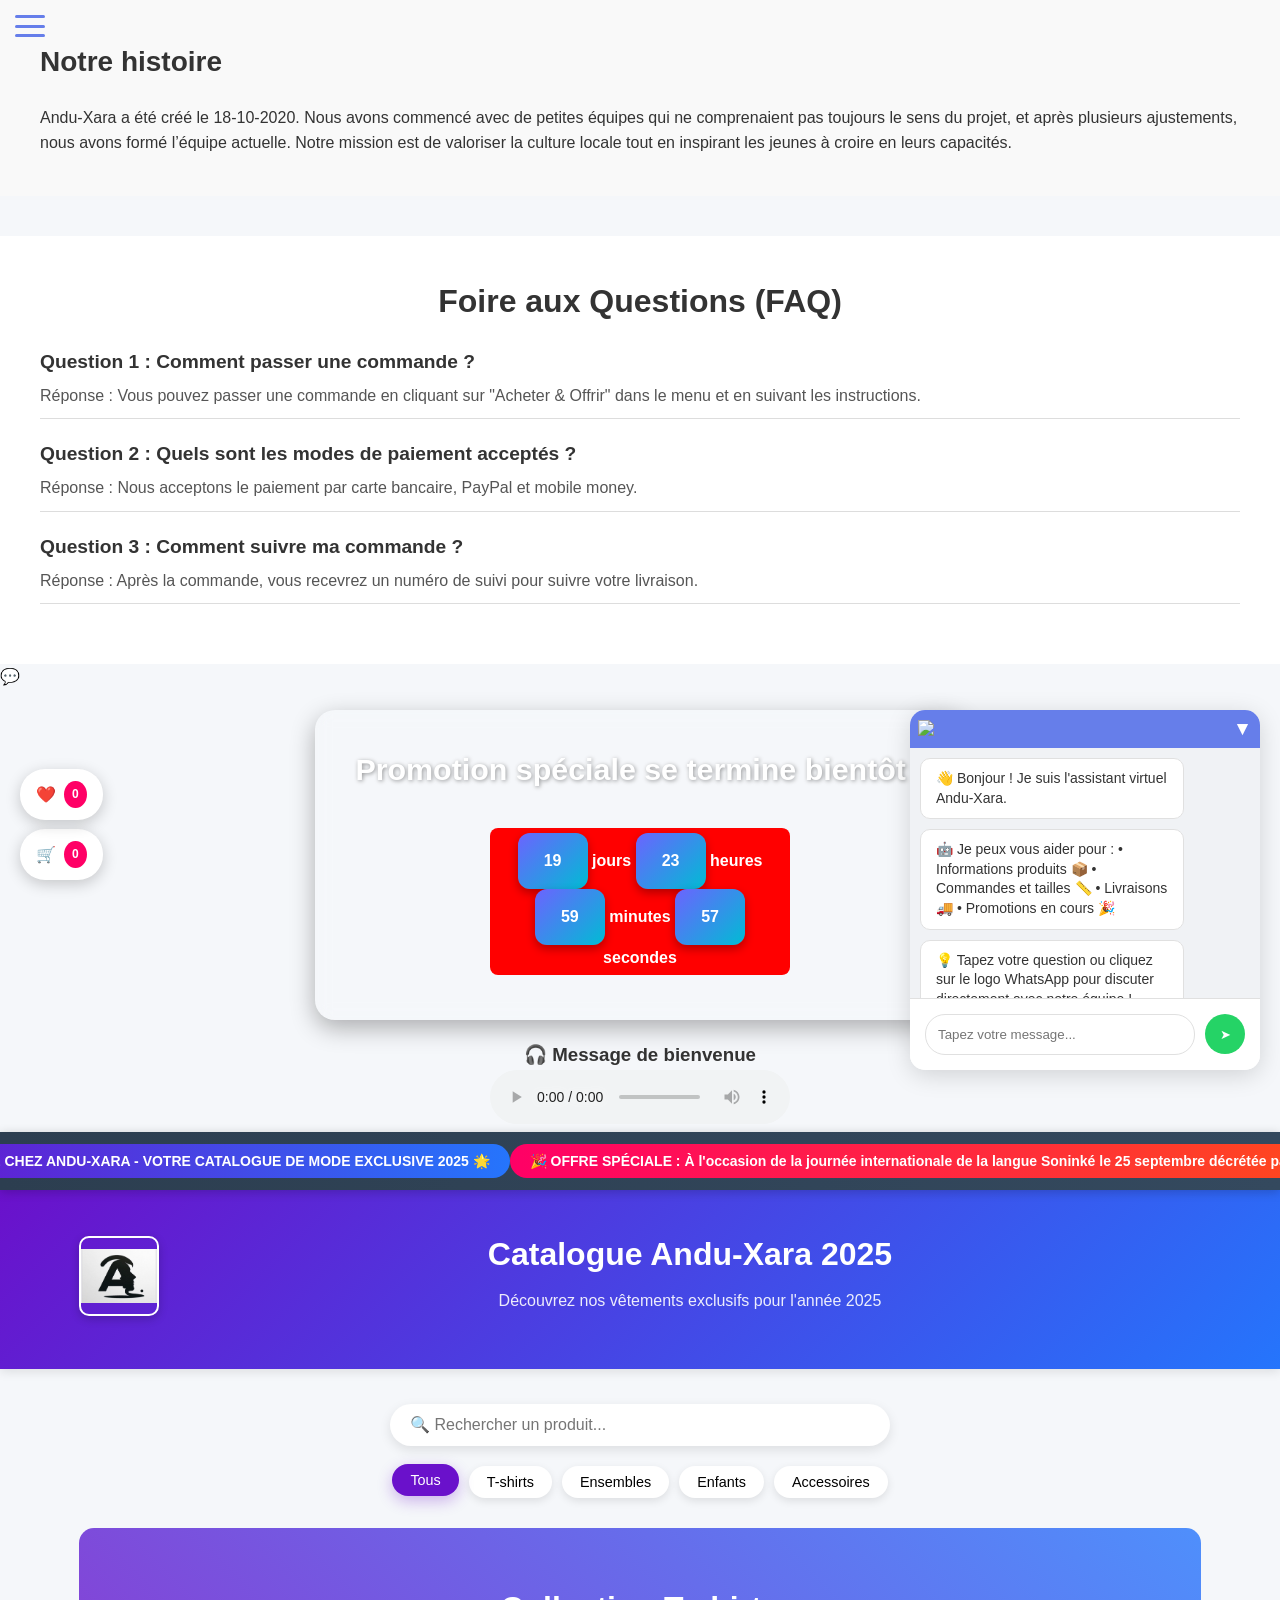
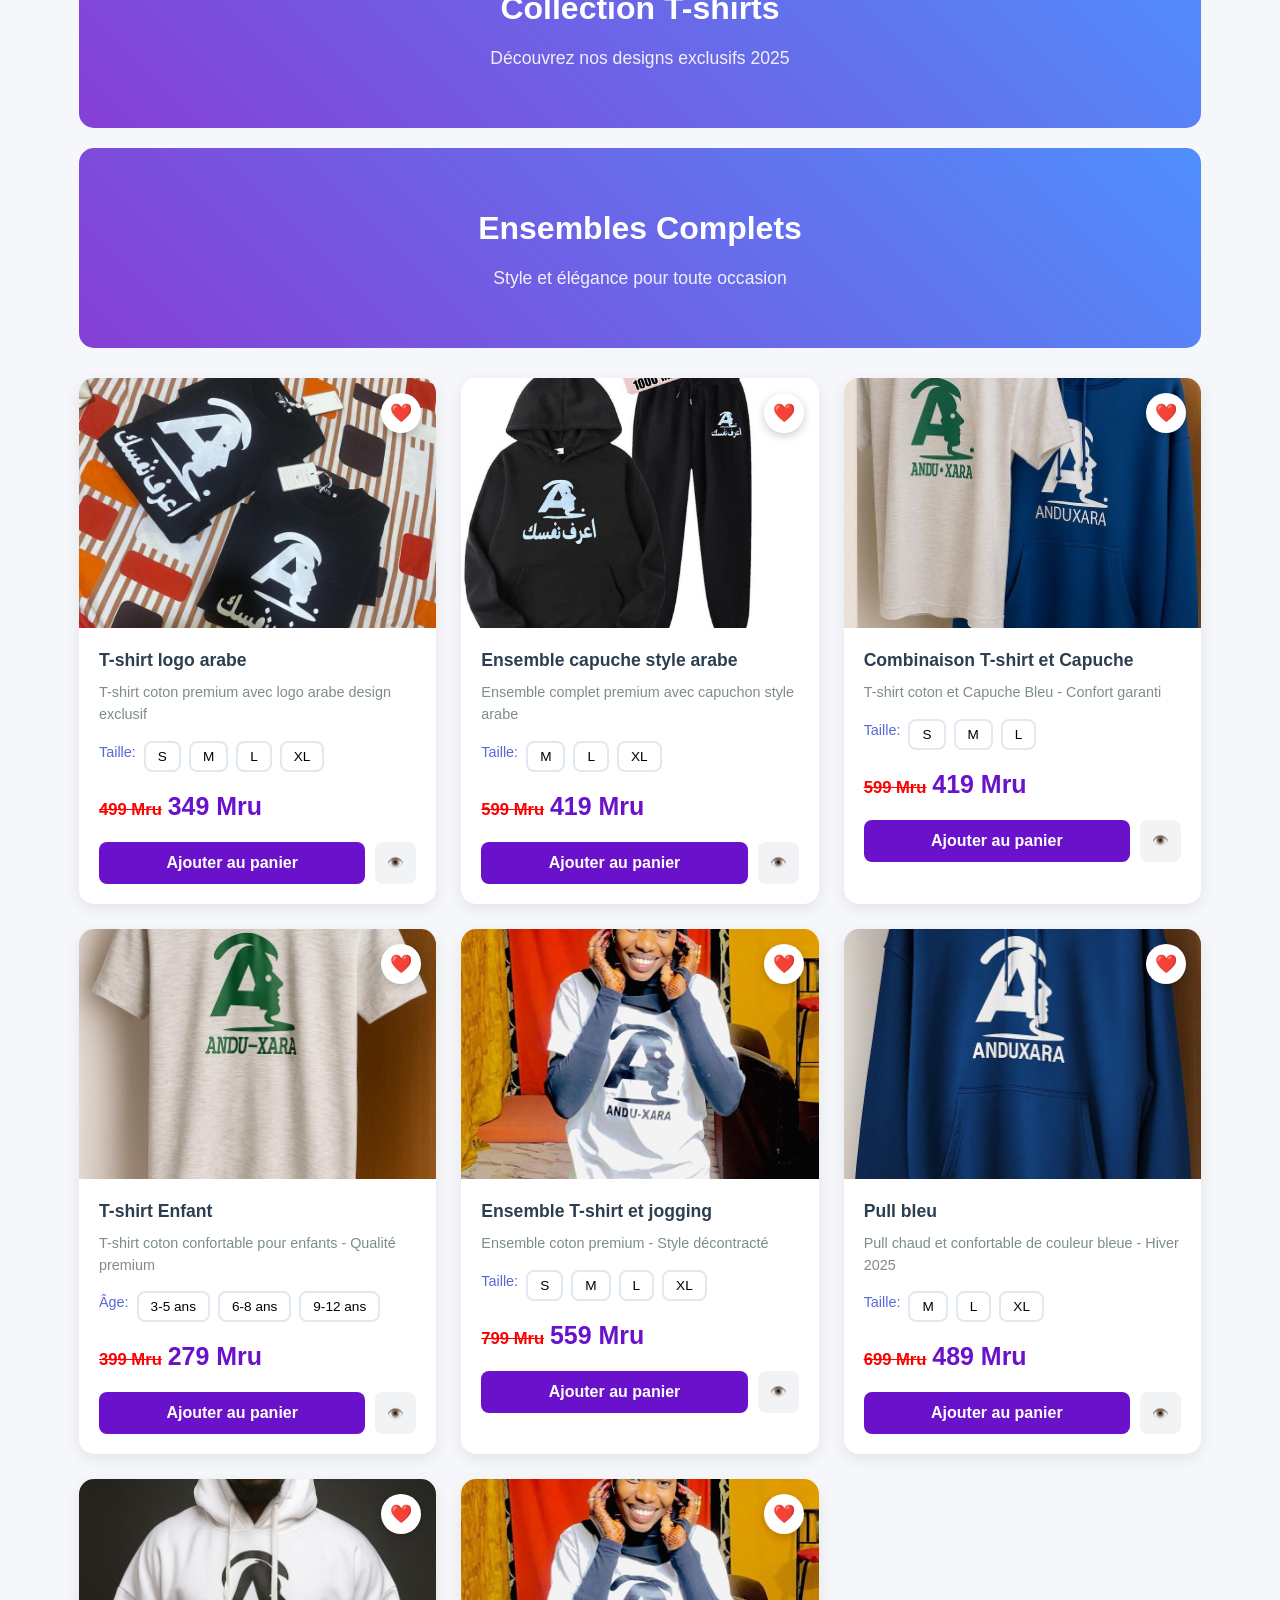
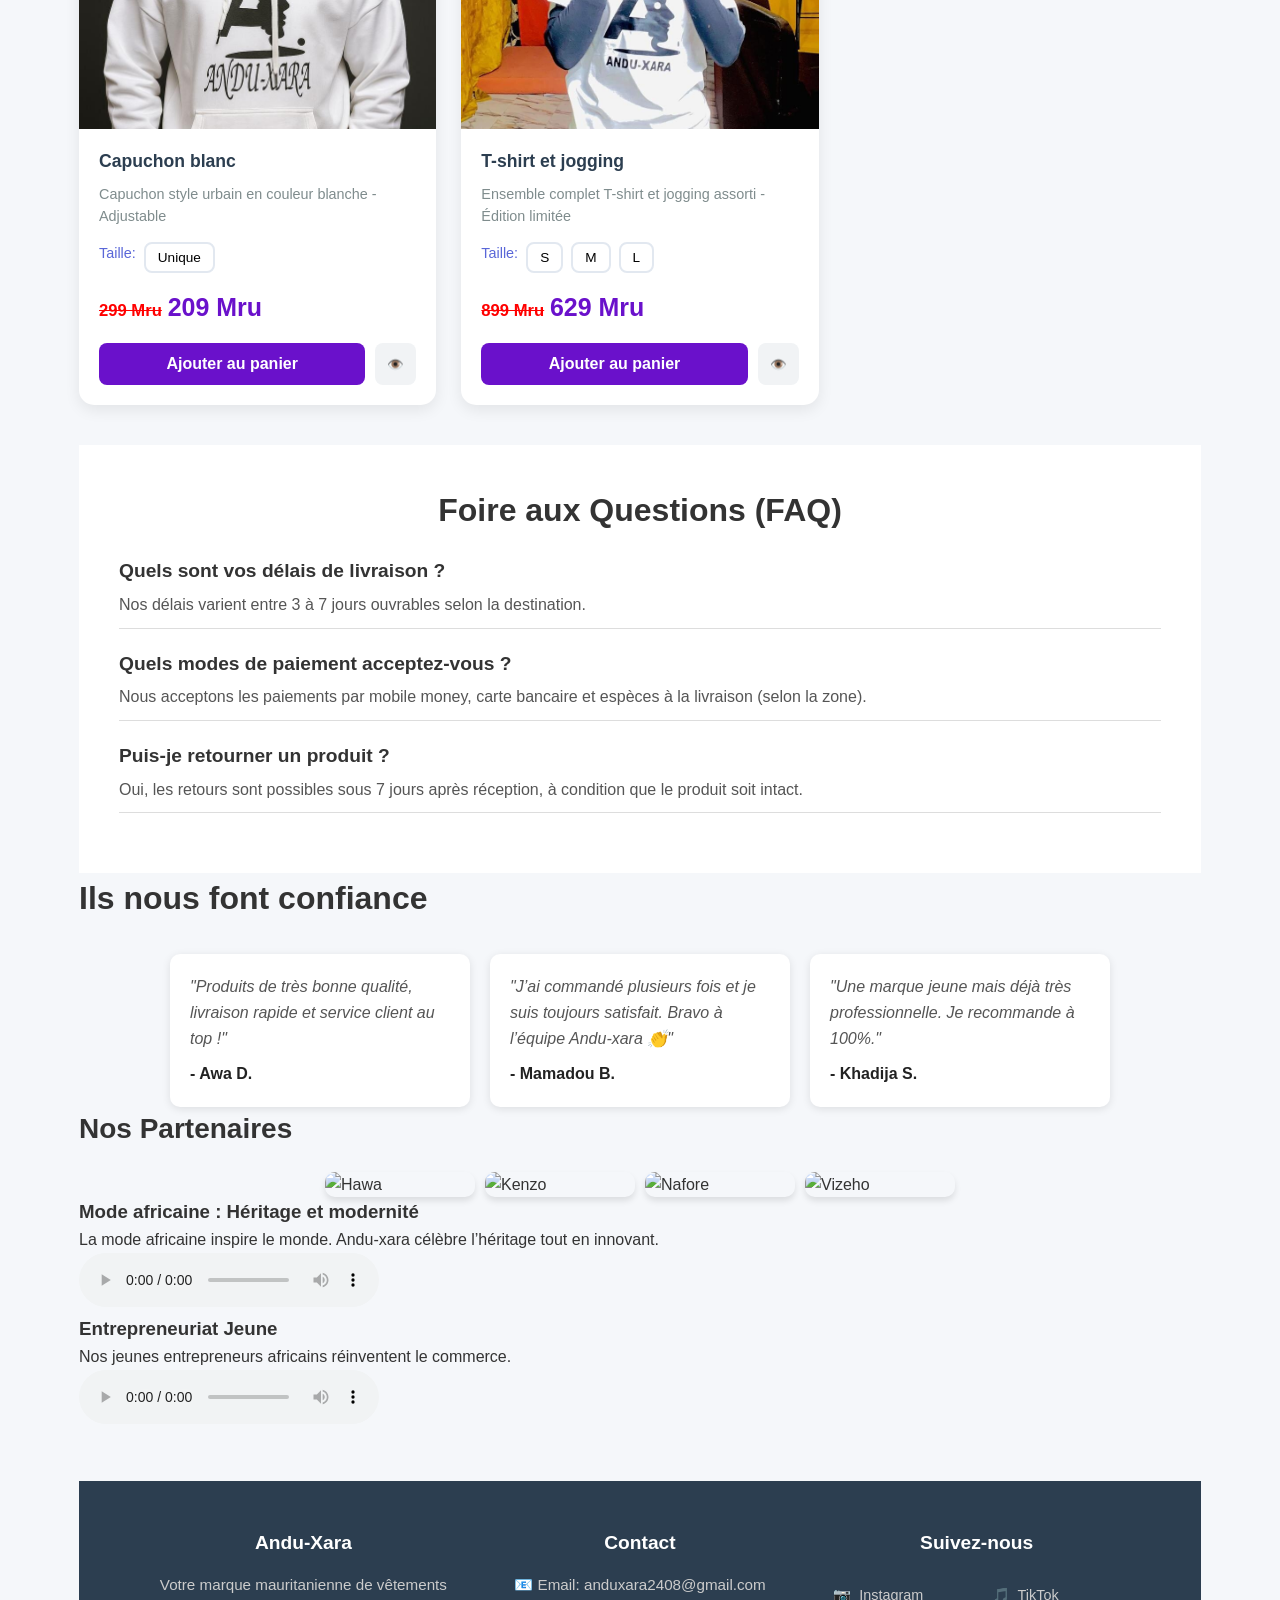
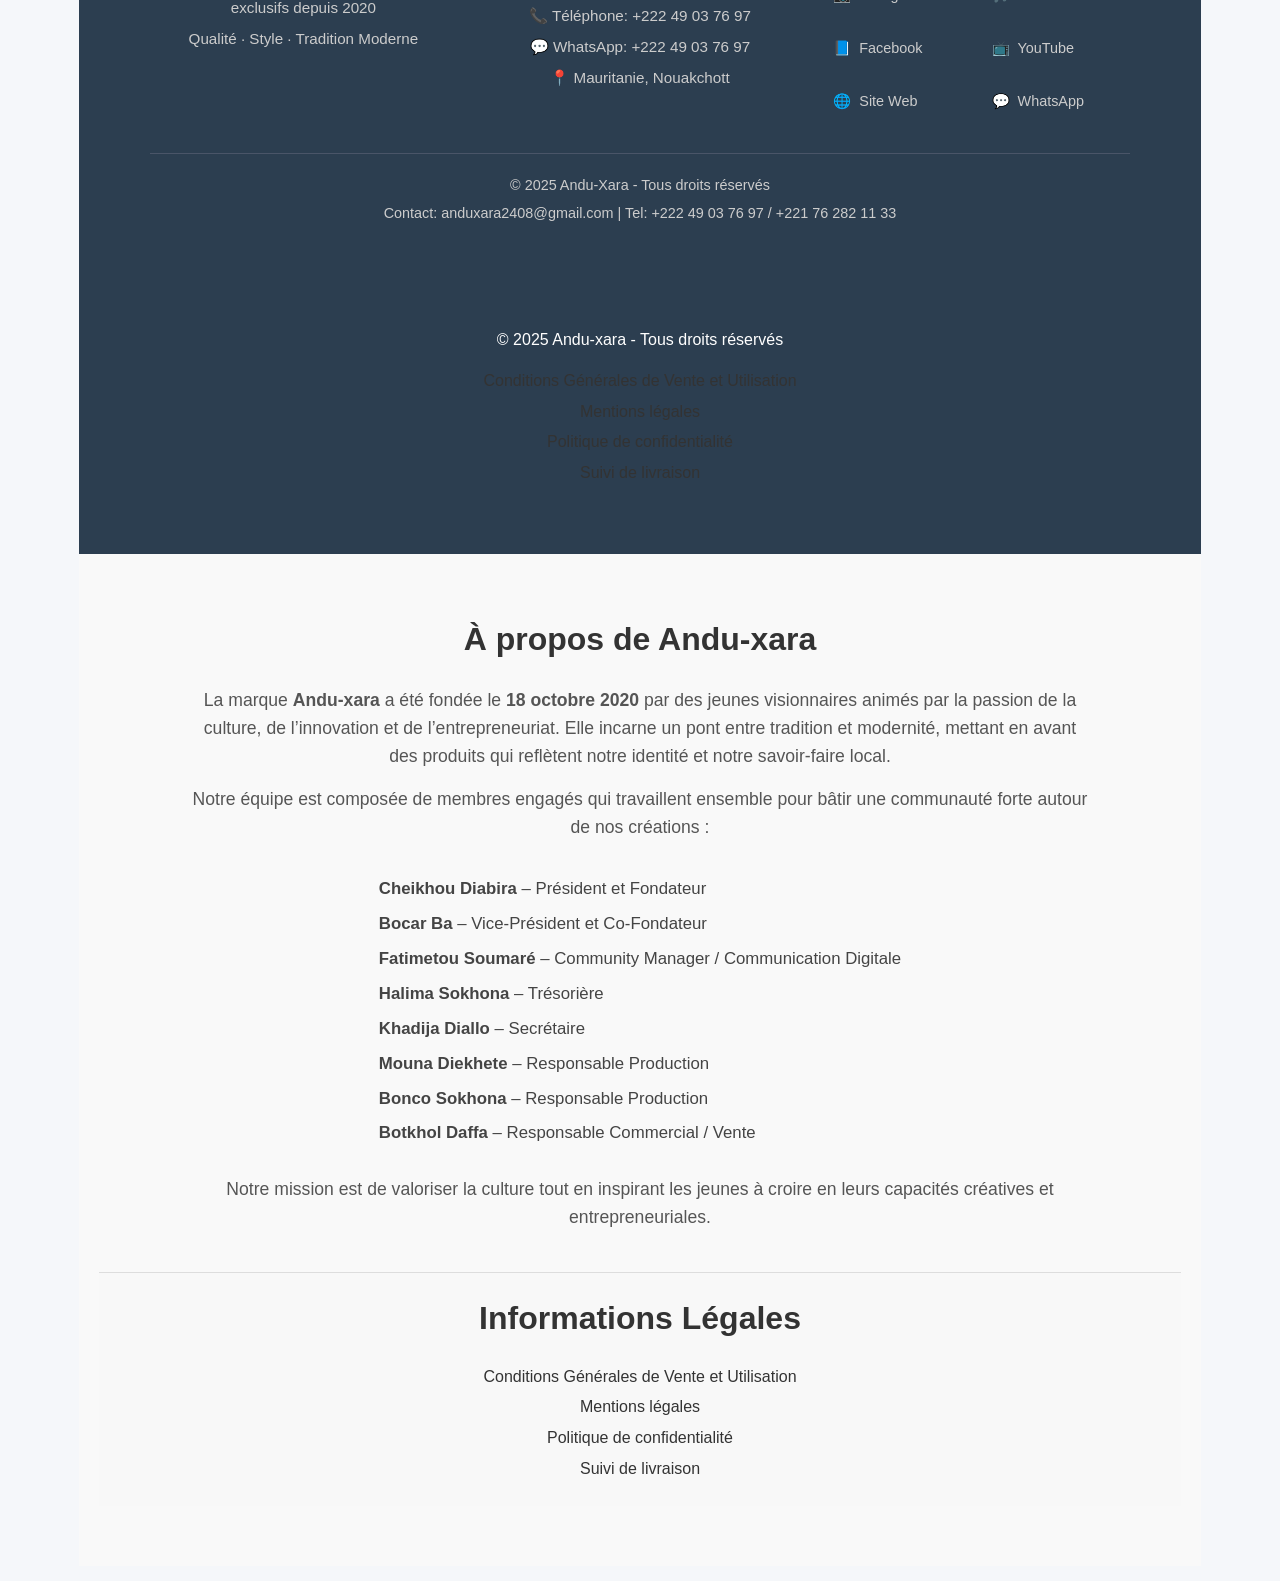
==== index.html @ 1876a8f2 "Update index.html" ====
<!DOCTYPE html>
<html lang="fr">
<head>
    <meta charset="UTF-8">
    <meta name="viewport" content="width=device-width, initial-scale=1.0">
    <title>Catalogue Andu-Xara 2025</title>
    <meta name="description" content="Catalogue Andu-Xara 2025 - Vêtements exclusifs mauritaniens.">
    <link rel="icon" href="images/logo.png" type="image/png">
    <link rel="manifest" href="manifest.json">
    <meta name="theme-color" content="#6a11cb">
    <style>
.faq-section {
    padding: 40px;
    background-color: #eef2f3;
    font-family: Arial, sans-serif;
}

.faq-section h2 {
    font-size: 28px;
    margin-bottom: 20px;
    text-align: center;
}

.faq-item {
    margin-bottom: 20px;
    border-bottom: 1px solid #ccc;
    padding-bottom: 15px;
}

.faq-item h3 {
    font-size: 20px;
    margin-bottom: 10px;
}

.faq-item p {
    font-size: 16px;
    line-height: 1.6;
}

#notre-histoire {
    padding: 40px;
    background-color: #f9f9f9;
    font-family: Arial, sans-serif;
}

#notre-histoire h2 {
    font-size: 28px;
    margin-bottom: 20px;
}

#notre-histoire p {
    font-size: 16px;
    line-height: 1.6;
}
        /* Hamburger */
        .hamburger {
            width: 30px;
            height: 22px;
            display: flex;
            flex-direction: column;
            justify-content: space-between;
            cursor: pointer;
            position: fixed;
            top: 15px;
            left: 15px;
            z-index: 1000;
        }
        .hamburger .bar {
            height: 3px;
            background: #667eea;
            border-radius: 2px;
        }
        /* Menu */
        .nav-menu {
            display: none;
            position: fixed;
            top: 0;
            left: 0;
            width: 250px;
            height: 100%;
            background: #fff;
            padding-top: 60px;
            box-shadow: 2px 0 10px rgba(0,0,0,0.2);
            z-index: 999;
        }
        .nav-menu ul { list-style: none; padding: 0; }
        .nav-menu ul li { margin: 20px; }
        .nav-menu ul li a { text-decoration: none; color: #333; font-weight: bold; }
        .nav-menu.show { display: block; }
    </style>
</head>
<body>
    <!-- Hamburger -->
    <div class="hamburger" onclick="toggleMenu()">
        <div class="bar"></div>
        <div class="bar"></div>
        <div class="bar"></div>
    </div>

<!-- Menu -->
<nav class="nav-menu" id="navMenu">
    <ul>
        <li><a href="index.html">Accueil</a></li>
        <li><a href="histoire.html">Notre Histoire</a></li>
        <li><a href="blog.html">Blog / Podcast</a></li>
        <li><a href="cadeau.html">Acheter & Offrir</a></li>
        <li><a href="lite.html">Mode Légère</a></li>
        <li><a href="faq.html">FAQ</a></li>
    </ul>
</nav>

<!-- Notre histoire -->
<section id="notre-histoire">
    <h2>Notre histoire</h2>
    <p>
        Andu-Xara a été créé le 18-10-2020. Nous avons commencé avec de petites équipes qui ne comprenaient pas toujours le sens du projet, et après plusieurs ajustements, nous avons formé l’équipe actuelle. Notre mission est de valoriser la culture locale tout en inspirant les jeunes à croire en leurs capacités.
    </p>
</section>
<!-- Section FAQ -->
<section id="faq" class="faq-section">
    <h2>Foire aux Questions (FAQ)</h2>
    
    <div class="faq-item">
        <h3>Question 1 : Comment passer une commande ?</h3>
        <p>Réponse : Vous pouvez passer une commande en cliquant sur "Acheter & Offrir" dans le menu et en suivant les instructions.</p>
    </div>

    <div class="faq-item">
        <h3>Question 2 : Quels sont les modes de paiement acceptés ?</h3>
        <p>Réponse : Nous acceptons le paiement par carte bancaire, PayPal et mobile money.</p>
    </div>

    <div class="faq-item">
        <h3>Question 3 : Comment suivre ma commande ?</h3>
        <p>Réponse : Après la commande, vous recevrez un numéro de suivi pour suivre votre livraison.</p>
    </div>

</section>


    <script>
        function toggleMenu() {
            const menu = document.getElementById('navMenu');
            menu.classList.toggle('show');
        }
    </script>


   <style>
/* Style du bouton / icône du message */
.message-icon {
    width: 20px;           /* taille minuscule */
    height: 20px;          /* taille minuscule */
    vertical-align: middle; /* aligne avec le texte */
    margin-left: 5px;      /* espace entre texte et icône */
}

/* Optionnel : si l'icône est un bouton flottant */
.floating-message {
    display: inline-flex;
    align-items: center; /* centre l'icône et le texte */
    font-size: 0.9em;    /* taille texte plus petite si besoin */
}

.modal {
  display: none; /* caché par défaut */
  position: fixed;
  z-index: 1000;
  left: 0; top: 0;
  width: 100%; height: 100%;
  overflow: auto;
  background-color: rgba(0,0,0,0.6);
}

.modal-content {
  background-color: #fff;
  margin: 10% auto;
  padding: 20px;
  border-radius: 10px;
  width: 90%;
  max-width: 600px;
  box-shadow: 0 5px 15px rgba(0,0,0,0.3);
}

.modal .close {
  color: #aaa;
  float: right;
  font-size: 28px;
  font-weight: bold;
  cursor: pointer;
}

.modal .close:hover {
  color: #000;
}

.legal-section {
    background-color: #f8f8f8;
    padding: 20px;
    text-align: center;
    margin-top: 40px;
    border-top: 1px solid #ddd;
}

.legal-section h2 {
    margin-bottom: 15px;
    font-size: 1.3em;
}

.legal-section ul {
    list-style: none;
    padding: 0;
}

.legal-section ul li {
    margin: 5px 0;
}

.legal-section ul li a {
    text-decoration: none;
    color: #333;
    transition: color 0.3s;
}

.legal-section ul li a:hover {
    color: #667eea;
}

body {
    margin: 0;
    padding: 0;
    overflow-x: hidden;
}


/* ===== Compteur Promotion Amélioré (ADX Style) ===== */
.promo-countdown {
    background: rgba(255, 255, 255, 0.08); /* transparent léger */
    color: #fff;
    text-align: center;
    padding: 35px 20px;
    border-radius: 20px;
    margin: 20px auto;
    max-width: 650px;
    backdrop-filter: blur(8px); /* effet de verre */
    box-shadow: 0 8px 25px rgba(0,0,0,0.3);
    font-family: 'Segoe UI', Tahoma, Geneva, Verdana, sans-serif;
    transition: transform 0.3s ease, box-shadow 0.3s ease;
}

.promo-countdown:hover {
    transform: scale(1.02);
    box-shadow: 0 10px 35px rgba(0,0,0,0.4);
}

.promo-countdown h2 {
    font-size: 1.9rem;
    margin-bottom: 25px;
    text-shadow: 1px 1px 4px rgba(0,0,0,0.4);
    animation: fadeIn 1.2s ease-in-out;
}

/* Zone des chiffres */
#countdown {
    display: flex;
    justify-content: center;
    flex-wrap: wrap;
    gap: 18px;
    font-size: 1.4rem;
}

#countdown span {
    background: linear-gradient(135deg, #6c63ff, #00bcd4);
    padding: 15px 20px;
    border-radius: 12px;
    min-width: 70px;
    display: inline-block;
    font-weight: bold;
    box-shadow: 0 4px 10px rgba(0,0,0,0.3);
    animation: pulse 2.5s infinite ease-in-out;
    transition: transform 0.3s ease;
}

#countdown span:hover {
    transform: scale(1.1);
}

/* ===== Animations ===== */
@keyframes pulse {
    0% { transform: scale(1); box-shadow: 0 0 10px rgba(108,99,255,0.5); }
    50% { transform: scale(1.05); box-shadow: 0 0 20px rgba(0,188,212,0.6); }
    100% { transform: scale(1); box-shadow: 0 0 10px rgba(108,99,255,0.5); }
}

@keyframes fadeIn {
    from { opacity: 0; transform: translateY(-10px); }
    to { opacity: 1; transform: translateY(0); }
}

/* ===== Responsive ===== */
@media (max-width: 600px) {
    .promo-countdown {
        padding: 25px 15px;
    }

    #countdown {
        gap: 12px;
        font-size: 1.1rem;
    }

    #countdown span {
        padding: 12px 15px;
        min-width: 55px;
    }

    .promo-countdown h2 {
        font-size: 1.5rem;
    }
}

.temoignages-section h2 {
  font-size: 2em;
  margin-bottom: 30px;
  color: #333;
}

.temoignages-container {
  display: flex;
  flex-wrap: wrap;
  justify-content: center;
  gap: 20px;
}

.temoignage {
  background: white;
  border-radius: 10px;
  padding: 20px;
  max-width: 300px;
  box-shadow: 0 2px 8px rgba(0,0,0,0.1);
}

.temoignage p {
  font-style: italic;
  color: #555;
  margin-bottom: 10px;
}

.temoignage h4 {
  color: #222;
  font-weight: bold;
}

.faq-section {
  padding: 40px;
  background-color: #fff;
  margin-top: 40px;
}

.faq-section h2 {
  text-align: center;
  font-size: 2em;
  margin-bottom: 20px;
}

.faq-item {
  margin-bottom: 20px;
  border-bottom: 1px solid #ddd;
  padding-bottom: 10px;
}

.faq-item h3 {
  font-size: 1.2em;
  color: #333;
  margin-bottom: 5px;
}

.faq-item p {
  font-size: 1em;
  color: #555;
}


.about-section {
    padding: 60px 20px;
    background: #f9f9f9;
    text-align: center;
}

.about-container {
    max-width: 900px;
    margin: 0 auto;
}

.about-section h2 {
    font-size: 2em;
    margin-bottom: 20px;
    color: #333;
}

.about-section p {
    font-size: 1.1em;
    line-height: 1.6;
    color: #555;
    margin-bottom: 15px;
}

.about-team {
    list-style: none;
    padding: 0;
    margin: 20px 0;
    text-align: left;
    display: inline-block;
}

.about-team li {
    font-size: 1.05em;
    margin-bottom: 8px;
    color: #444;
}

        * {
            margin: 0;
            padding: 0;
            box-sizing: border-box;
            font-family: 'Segoe UI', Tahoma, Geneva, Verdana, sans-serif;
        }
        
        body {
            background-color: #f5f7fa;
            color: #333;
            line-height: 1.6;
            overflow-x: hidden;
        }

        /* ===== BANDEAU DÉFILANT ===== */
        .marquee-container {
            background: linear-gradient(90deg, #2c3e50, #34495e);
            color: white;
            padding: 12px 0;
            overflow: hidden;
            position: relative;
            font-weight: bold;
            box-shadow: 0 2px 10px rgba(0,0,0,0.2);
            width: 100%;
            z-index: 1000;
        }

        .marquee-content {
            display: flex;
            animation: marquee-scroll 40s linear infinite;
            white-space: nowrap;
        }

        .marquee-section {
            padding: 0 30px;
            display: flex;
            align-items: center;
            flex-shrink: 0;
            height: 100%;
        }

        .welcome {
            background: linear-gradient(90deg, #6a11cb, #2575fc);
            padding: 6px 20px;
            border-radius: 18px;
            font-size: 14px;
        }

        .promotion {
            background: linear-gradient(90deg, #ff0066, #ff6600);
            padding: 6px 20px;
            border-radius: 18px;
            font-size: 14px;
        }

        .original {
            background: linear-gradient(90deg, #00b09b, #96c93d);
            padding: 6px 20px;
            border-radius: 18px;
            font-size: 14px;
        }

        @keyframes marquee-scroll {
            0% { transform: translateX(100%); }
            100% { transform: translateX(-100%); }
        }

        /* ===== HEADER ===== */
        header {
            background: linear-gradient(135deg, #6a11cb 0%, #2575fc 100%);
            color: white;
            padding: 1.5rem 0;
            text-align: center;
            box-shadow: 0 3px 10px rgba(0, 0, 0, 0.1);
            position: relative;
        }

        .container {
            width: 90%;
            max-width: 1200px;
            margin: 0 auto;
            padding: 15px;
        }

        .header-content {
            display: flex;
            align-items: center;
            justify-content: center;
            gap: 20px;
            flex-wrap: wrap;
        }

        .logo {
            flex-shrink: 0;
        }

        .logo-img {
            width: 80px;
            height: 80px;
            object-fit: contain;
            border-radius: 10px;
            box-shadow: 0 3px 10px rgba(0, 0, 0, 0.2);
            border: 2px solid white;
            transition: transform 0.3s ease;
        }

        .logo-img:hover {
            transform: scale(1.05);
        }

        .header-text {
            text-align: center;
            flex: 1;
            position: relative;
            z-index: 2;
        }

        h1 {
            font-size: 2rem;
            margin-bottom: 0.5rem;
            font-weight: 700;
        }

        .subtitle {
            font-size: 1rem;
            margin-bottom: 1rem;
            opacity: 0.9;
        }

        /* ===== PANIER ET WISHLIST ===== */
        .cart-icon {
            position: fixed;
            bottom: 20px;
            left: 20px;
            background: white;
            padding: 12px 16px;
            border-radius: 25px;
            box-shadow: 0 4px 15px rgba(0,0,0,0.2);
            font-size: 16px;
            z-index: 10000;
            cursor: pointer;
            transition: transform 0.3s ease;
            display: flex;
            align-items: center;
            gap: 8px;
        }

        .wishlist-icon {
            position: fixed;
            bottom: 80px;
            left: 20px;
            background: white;
            padding: 12px 16px;
            border-radius: 25px;
            box-shadow: 0 4px 15px rgba(0,0,0,0.2);
            font-size: 16px;
            z-index: 10000;
            cursor: pointer;
            transition: transform 0.3s ease;
            display: flex;
            align-items: center;
            gap: 8px;
        }

        .cart-icon:hover, .wishlist-icon:hover {
            transform: scale(1.05);
        }

        #cart-counter, #wishlist-counter {
            background: #ff0066;
            color: white;
            border-radius: 50%;
            padding: 4px 8px;
            font-size: 12px;
            font-weight: bold;
            min-width: 20px;
            text-align: center;
        }

        /* ===== RECHERCHE ET CATÉGORIES ===== */
        .search-bar {
            display: flex;
            justify-content: center;
            margin: 20px 0;
        }

        .search-bar input {
            padding: 12px 20px;
            width: 100%;
            max-width: 500px;
            border: none;
            border-radius: 30px;
            box-shadow: 0 4px 12px rgba(0, 0, 0, 0.1);
            font-size: 1rem;
            outline: none;
            transition: box-shadow 0.3s ease;
        }

        .search-bar input:focus {
            box-shadow: 0 4px 15px rgba(106, 17, 203, 0.2);
        }

        .categories {
            display: flex;
            justify-content: center;
            flex-wrap: wrap;
            gap: 10px;
            margin: 20px 0;
        }

        .category-btn {
            padding: 8px 18px;
            background-color: white;
            border: none;
            border-radius: 20px;
            cursor: pointer;
            box-shadow: 0 3px 8px rgba(0, 0, 0, 0.1);
            transition: all 0.3s ease;
            font-size: 0.9rem;
            font-weight: 500;
        }

        .category-btn:hover, .category-btn.active {
            background-color: #6a11cb;
            color: white;
            transform: translateY(-2px);
            box-shadow: 0 5px 15px rgba(106, 17, 203, 0.3);
        }

        /* ===== BANNIÈRES CATÉGORIES ===== */
        .category-banners {
            margin: 30px 0;
        }

        .category-banner {
            position: relative;
            height: 200px;
            border-radius: 15px;
            overflow: hidden;
            margin-bottom: 20px;
            cursor: pointer;
            transition: transform 0.3s ease;
        }

        .category-banner:hover {
            transform: scale(1.02);
        }

        .category-banner img {
            width: 100%;
            height: 100%;
            object-fit: cover;
        }

        .banner-content {
            position: absolute;
            top: 0;
            left: 0;
            right: 0;
            bottom: 0;
            background: linear-gradient(45deg, rgba(106, 17, 203, 0.8), rgba(37, 117, 252, 0.8));
            display: flex;
            flex-direction: column;
            justify-content: center;
            align-items: center;
            color: white;
            text-align: center;
            padding: 20px;
        }

        .banner-content h2 {
            font-size: 2rem;
            margin-bottom: 10px;
            font-weight: bold;
        }

        .banner-content p {
            font-size: 1.1rem;
            opacity: 0.9;
        }

        /* ===== PRODUITS ===== */
        .products-grid {
            display: grid;
            grid-template-columns: repeat(auto-fill, minmax(280px, 1fr));
            gap: 25px;
            margin-top: 30px;
        }

        .product-card {
            background-color: white;
            border-radius: 15px;
            overflow: hidden;
            box-shadow: 0 5px 15px rgba(0, 0, 0, 0.08);
            transition: transform 0.3s ease, box-shadow 0.3s ease;
            position: relative;
        }

        .product-card:hover {
            transform: translateY(-5px);
            box-shadow: 0 8px 25px rgba(0, 0, 0, 0.15);
        }

        .product-image-container {
            position: relative;
            width: 100%;
            height: 250px;
            overflow: hidden;
        }

        .product-image {
            width: 100%;
            height: 100%;
            object-fit: cover;
            transition: transform 0.5s ease;
        }

        .product-card:hover .product-image {
            transform: scale(1.05);
        }

        .wishlist-btn {
            position: absolute;
            top: 15px;
            right: 15px;
            background: white;
            border: none;
            border-radius: 50%;
            width: 40px;
            height: 40px;
            display: flex;
            align-items: center;
            justify-content: center;
            cursor: pointer;
            box-shadow: 0 3px 10px rgba(0, 0, 0, 0.2);
            transition: all 0.3s ease;
            z-index: 2;
            font-size: 18px;
        }

        .wishlist-btn:hover {
            background: #ff0066;
            color: white;
        }

        .wishlist-btn.active {
            background: #ff0066;
            color: white;
        }

        .product-info {
            padding: 20px;
        }

        .product-title {
            font-size: 1.1rem;
            margin-bottom: 10px;
            color: #2c3e50;
            font-weight: 600;
            line-height: 1.4;
        }

        .product-description {
            color: #7f8c8d;
            font-size: 0.9rem;
            margin-bottom: 15px;
            line-height: 1.5;
        }

        .product-price {
            font-weight: bold;
            color: #6a11cb;
            font-size: 1.3rem;
            margin-bottom: 15px;
        }

        .product-variations {
            margin-bottom: 15px;
        }

        .variation-selector {
            display: flex;
            gap: 8px;
            margin-bottom: 10px;
            flex-wrap: wrap;
        }

        .variation-selector span {
            font-weight: 500;
            color: #5a67d8;
            font-size: 0.9rem;
        }

        .variation-btn {
            padding: 6px 12px;
            border: 2px solid #e2e8f0;
            background: white;
            border-radius: 8px;
            cursor: pointer;
            transition: all 0.3s ease;
            font-size: 0.85rem;
        }

        .variation-btn:hover, .variation-btn.active {
            border-color: #6a11cb;
            background: #6a11cb;
            color: white;
        }

        .product-actions {
            display: flex;
            gap: 10px;
        }

        .add-to-cart {
            flex: 1;
            padding: 12px;
            background-color: #6a11cb;
            color: white;
            border: none;
            border-radius: 8px;
            cursor: pointer;
            transition: background-color 0.3s ease;
            font-size: 1rem;
            font-weight: 600;
        }

        .add-to-cart:hover {
            background-color: #2575fc;
        }

        .quick-view {
            padding: 12px;
            background-color: #f1f3f5;
            border: none;
            border-radius: 8px;
            cursor: pointer;
            transition: background-color 0.3s ease;
        }

        .quick-view:hover {
            background-color: #e9ecef;
        }

        /* ===== CHAT WHATSAPP ===== */
        .whatsapp-chat {
            position: fixed;
            bottom: 140px;
            right: 20px;
            width: 350px;
            background: white;
            border-radius: 15px;
            box-shadow: 0 5px 25px rgba(0, 0, 0, 0.15);
            z-index: 10000;
            overflow: hidden;
            transform: translateY(calc(100% - 50px));
            transition: transform 0.3s ease;
        }

        .whatsapp-chat.open {
            transform: translateY(0);
        }

        .chat-header {
            background: #25D366;
            color: white;
            padding: 15px 20px;
            cursor: pointer;
            display: flex;
            align-items: center;
            justify-content: space-between;
        }

        .chat-header span {
            font-weight: 600;
            font-size: 1.1rem;
        }

        .chat-toggle {
            background: none;
            border: none;
            color: white;
            font-size: 1.2rem;
            cursor: pointer;
        }

        .chat-messages {
            height: 250px;
            overflow-y: auto;
            padding: 15px;
            background: #f0f2f5;
            display: flex;
            flex-direction: column;
            gap: 10px;
        }

        .message {
            padding: 10px 15px;
            border-radius: 10px;
            max-width: 80%;
            word-wrap: break-word;
            line-height: 1.4;
        }

        .message.bot {
            background: white;
            align-self: flex-start;
            border: 1px solid #e0e0e0;
        }

        .message.user {
            background: #dcf8c6;
            align-self: flex-end;
            margin-left: auto;
        }

        .chat-input {
            display: flex;
            padding: 15px;
            border-top: 1px solid #e0e0e0;
            background: white;
        }

        .chat-input input {
            flex: 1;
            padding: 12px;
            border: 1px solid #e0e0e0;
            border-radius: 20px;
            outline: none;
            margin-right: 10px;
        }

        .chat-input button {
            background: #25D366;
            color: white;
            border: none;
            border-radius: 50%;
            width: 40px;
            height: 40px;
            cursor: pointer;
            display: flex;
            align-items: center;
            justify-content: center;
        }

        .whatsapp-float {
            position: fixed;
            bottom: 20px;
            right: 20px;
            width: 60px;
            height: 60px;
            background: #25D366;
            border-radius: 50%;
            display: flex;
            align-items: center;
            justify-content: center;
            box-shadow: 0 4px 20px rgba(37, 211, 102, 0.3);
            z-index: 10000;
            cursor: pointer;
            transition: transform 0.3s ease;
        }

        .whatsapp-float:hover {
            transform: scale(1.1);
        }

        .whatsapp-float img {
            width: 30px;
            height: 30px;
            filter: brightness(0) invert(1);
        }

        /* ===== NEWSLETTER POPUP ===== */
        .newsletter-popup {
            position: fixed;
            top: 0;
            left: 0;
            right: 0;
            bottom: 0;
            background: rgba(0, 0, 0, 0.8);
            display: flex;
            align-items: center;
            justify-content: center;
            z-index: 10000;
            opacity: 0;
            visibility: hidden;
            transition: all 0.3s ease;
        }

        .newsletter-popup.active {
            opacity: 1;
            visibility: visible;
        }

        .popup-content {
            background: white;
            padding: 30px;
            border-radius: 20px;
            text-align: center;
            max-width: 400px;
            width: 90%;
            position: relative;
        }

        .close-popup {
            position: absolute;
            top: 15px;
            right: 15px;
            background: none;
            border: none;
            font-size: 1.5rem;
            cursor: pointer;
            color: #999;
        }

        .popup-content h3 {
            color: #6a11cb;
            margin-bottom: 10px;
            font-size: 1.5rem;
        }

        .popup-content p {
            color: #666;
            margin-bottom: 20px;
        }

        .popup-content input {
            width: 100%;
            padding: 12px;
            border: 2px solid #e2e8f0;
            border-radius: 8px;
            margin-bottom: 15px;
            font-size: 1rem;
        }

        .popup-content button {
            width: 100%;
            padding: 12px;
            background: #6a11cb;
            color: white;
               z-index: 10000;
            cursor: pointer;
            transition: transform 0.3s ease;
        }

        .whatsapp-float:hover {
            transform: scale(1.1);
        }

        .whatsapp-float img {
            width: 30px;
            height: 30px;
            filter: brightness(0) invert(1);
        }

        /* ===== NEWSLETTER POPUP ===== */
        .newsletter-popup {
            position: fixed;
            top: 0;
            left: 0;
            right: 0;
            bottom: 0;
            background: rgba(0, 0, 0, 0.8);
            display: flex;
            align-items: center;
            justify-content: center;
            z-index: 10000;
            opacity: 0;
            visibility: hidden;
            transition: all 0.3s ease;
        }

        .newsletter-popup.active {
            opacity: 1;
            visibility: visible;
        }

        .popup-content {
            background: white;
            padding: 30px;
            border-radius: 20px;
            text-align: center;
            max-width: 400px;
            width: 90%;
            position: relative;
        }

        .close-popup {
            position: absolute;
            top: 15px;
            right: 15px;
            background: none;
            border: none;
            font-size: 1.5rem;
            cursor: pointer;
            color: #999;
        }

        .popup-content h3 {
            color: #6a11cb;
            margin-bottom: 10px;
            font-size: 1.5rem;
        }

        .popup-content p {
            color: #666;
            margin-bottom: 20px;
        }

        .popup-content input {
            width: 100%;
            padding: 12px;
            border: 2px solid #e2e8f0;
            border-radius: 8px;
            margin-bottom: 15px;
            font-size: 1rem;
        }

        .popup-content button {
            width: 100%;
            padding: 12px;
            background: #6a11cb;
            color: white;
            border: none;
         border: none;
            border-radius: 8px;
            cursor: pointer;
            font-size: 1rem;
            font-weight: 600;
        }

        .popup-content button:hover {
            background: #2575fc;
        }

        /* ===== FOOTER ===== */
        footer {
            background-color: #2c3e50;
            color: white;
            text-align: center;
            padding: 2rem 0;
            margin-top: 50px;
        }

        .footer-content {
            display: grid;
            grid-template-columns: repeat(auto-fit, minmax(250px, 1fr));
            gap: 30px;
            margin-bottom: 30px;
        }

        .footer-section h3 {
            color: #fff;
            margin-bottom: 15px;
            font-size: 1.2rem;
        }

        .footer-section p {
            color: #ccc;
            margin-bottom: 8px;
            line-height: 1.5;
            font-size: 0.95rem;
        }

        .social-links {
            display: grid;
            grid-template-columns: repeat(2, 1fr);
            gap: 10px;
            margin-top: 15px;
        }

        .social-link {
            display: flex;
            align-items: center;
            gap: 8px;
            color: #ccc;
            text-decoration: none;
            transition: color 0.3s ease;
            padding: 10px;
            border-radius: 8px;
            font-size: 0.9rem;
        }

        .social-link:hover {
            color: #6a11cb;
            background-color: rgba(255, 255, 255, 0.1);
        }

        .footer-bottom {
            border-top: 1px solid #4a5568;
            padding-top: 20px;
            text-align: center;
        }

        .footer-bottom p {
            font-size: 0.9rem;
            color: #ccc;
            margin-bottom: 5px;
        }

        /* ===== NOTIFICATIONS ===== */
        .notification {
            position: fixed;
            top: 20px;
            right: 20px;
            background: #25D366;
            color: white;
            padding: 15px 20px;
            border-radius: 10px;
            box-shadow: 0 5px 20px rgba(0,0,0,0.2);
            z-index: 10000;
            animation: slideIn 0.3s ease, fadeOut 0.3s ease 2.7s forwards;
            display: flex;
            align-items: center;
            gap: 10px;
            max-width: 350px;
        }

        .notification.error {
            background: #ff4757;
        }

        .notification.warning {
            background: #ffa502;
        }

        @keyframes slideIn {
            from { transform: translateX(100px); opacity: 0; }
            to { transform: translateX(0); opacity: 1; }
        }

        @keyframes fadeOut {
            from { opacity: 1; }
            to { opacity: 0; visibility: hidden; }
        }

        /* ===== RESPONSIVE ===== */
        @media (max-width: 768px) {
            .header-content {
                flex-direction: column;
                gap: 15px;
            }

            .logo-img {
                width: 70px;
                height: 70px;
            }

            h1 {
                font-size: 1.7rem;
            }

            .products-grid {
                grid-template-columns: repeat(auto-fill, minmax(250px, 1fr));
                gap: 20px;
            }

            .product-image-container {
                height: 200px;
            }

            .category-banner {
                height: 150px;
            }

            .banner-content h2 {
                font-size: 1.5rem;
            }

            .cart-icon, .wishlist-icon {
                bottom: 15px;
                left: 15px;
                padding: 10px 14px;
                font-size: 14px;
            }

            .wishlist-icon {
                bottom: 70px;
            }

            .whatsapp-chat {
                width: 320px;
                right: 10px;
                bottom: 130px;
            }

            .whatsapp-float {
                bottom: 15px;
                right: 15px;
                width: 55px;
                height: 55px;
            }
        }

        @media (max-width: 480px) {
            .products-grid {
                grid-template-columns: 1fr;
            }

            .category-banner {
                height: 120px;
            }

            .banner-content h2 {
                font-size: 1.2rem;
            }

            .banner-content p {
                font-size: 0.9rem;
            }

            .whatsapp-chat {
                width: 300px;
                right: 5px;
                bottom: 120px;
            }

            .chat-messages {
                height: 200px;
            }
        }


 {
    margin: 0;
    padding: 0;
    box-sizing: border-box;
    font-family: 'Segoe UI', Tahoma, Geneva, Verdana, sans-serif;
}

body {
    background-color: #f5f7fa;
    color: #333;
    line-height: 1.6;
    overflow-x: hidden;
}

.marquee-container {
    background: linear-gradient(90deg, #2c3e50, #34495e);
    color: white;
    padding: 12px 0;
    overflow: hidden;
    position: relative;
    font-weight: bold;
    box-shadow: 0 2px 10px rgba(0,0,0,0.2);
    width: 100%;
    z-index: 1000;
}

.marquee-content {
    display: flex;
    animation: marquee 15s linear infinite;
}

@keyframes marquee {
    0% { transform: translateX(100%); }
    100% { transform: translateX(-100%); }
}

.marquee-section {
    padding: 0 30px;
    display: flex;
    align-items: center;
    flex-shrink: 0;
    height: 100%;
}

.welcome {
    background: linear-gradient(90deg, #6a11cb, #2575fc);
    padding: 6px 20px;
    border-radius: 18px;
    font-size: 14px;
    color: white;
}

.promotion {
    background: linear-gradient(90deg, #ff0066, #ff6600);
    padding: 6px 20px;
    border-radius: 18px;
    font-size: 14px;
    color: white;
}

.original {
    background: linear-gradient(90deg, #00b09b, #96c93d);
    padding: 6px 20px;
    border-radius: 18px;
    font-size: 14px;
    color: white;
}
.legal-links ul {
  list-style: none;
  padding: 0;
  margin-top: 15px;
}

.legal-links ul li {
  margin: 5px 0;
}

.legal-links ul li a {
  text-decoration: none;
  color: #333;
  transition: color 0.3s;
}

.legal-links ul li a:hover {
  color: #667eea;
}
/* Ajustements pour smartphones et tablettes */
@media (max-width: 1200px) {
    body {
        padding: 10px;
    }

    .container, .products-grid, .product-card {
        width: 100%;
        margin: 0 auto;
    }

    .product-card {
        margin-bottom: 20px;
    }

    .product-info h3 {
        font-size: 1em;
    }

    .product-info p {
        font-size: 0.9em;
    }

    .product-price {
        font-size: 0.9em;
    }

    .product-variations button {
        font-size: 0.8em;
        padding: 5px 8px;
    }

    .floating-message {
        bottom: 15px;
        right: 15px;
        font-size: 10px;
        padding: 3px 6px;
    }

    .floating-message .message-icon {
        width: 14px;
        height: 14px;
    }
}

/* Pour les petits écrans mobiles */
@media (max-width: 768px) {
    header, footer, .container {
        padding: 5px;
    }

    h1 {
        font-size: 1.5em;
    }

    h2 {
        font-size: 1.2em;
    }

    .product-info h3 {
        font-size: 0.9em;
    }

    .product-info p {
        font-size: 0.8em;
    }
}

/* Bloquer le défilement horizontal et garder responsive */
body, html {
    overflow-x: hidden; /* empêche le défilement horizontal */
    width: 100vw;       /* largeur fixe de l'écran */
}

/* S'assurer que toutes les sections prennent la largeur disponible */
.container, .products-grid, .product-card, header, footer, section {
    max-width: 100%;
    box-sizing: border-box; /* inclut padding et border dans la largeur */
}

/* Ajustement du texte et images pour smartphone */
@media (max-width: 768px) {
    body {
        padding: 5px;
    }

    h1 {
        font-size: 1.5em;
    }

    h2, h3 {
        font-size: 1.2em;
    }

    p, .product-description, .product-price {
        font-size: 0.9em;
    }

    .product-card {
        margin: 10px 0;
        width: 100%;
    }

    .product-image-container img {
        width: 100%;   /* images à l’échelle de l’écran */
        height: auto;
    }

    .product-variations button {
        font-size: 0.8em;
        padding: 5px 8px;
    }
}
/* Empêche le scroll horizontal et ajuste sur mobile */
html, body {
    max-width: 100%;
    overflow-x: hidden;
}

body {
    -webkit-text-size-adjust: 100%; /* garde la taille du texte correcte */
}

/* Style du chrono */
#countdown {
    font-size: 16px;       /* diminue la taille (tu peux mettre 14px si tu veux encore plus petit) */
    font-weight: bold;     /* garde le texte bien visible */
    color: #ff0000;        /* rouge pour bien attirer l’œil (change si tu veux une autre couleur) */
    text-align: center;    /* bien centré en haut */
    margin: 10px 0;        /* espace autour pour ne pas coller aux bords */
}
/* Style du rectangle du chrono */
#countdown {
    display: inline-block;
    background: #ff0000;     /* couleur de fond */
    color: #fff;             /* texte blanc */
    font-size: 16px;         /* taille du texte */
    font-weight: bold;
    padding: 5px 10px;       /* espace intérieur */
    border-radius: 8px;      /* arrondi */
    text-align: center;

    max-width: 300px;        /* environ 15 cm sur la plupart des écrans */
    width: 100%;             /* s’adapte à l’écran sans dépasser 300px */
}
.chat-header {
    display: flex;
    align-items: center;
    justify-content: space-between;
    padding: 8px;
    background: #667eea;
    color: white;
    cursor: pointer;
    border-radius: 8px 8px 0 0;
}

.chat-header .chat-icon {
    width: 18px;   /* plus petit qu’avant */
    height: 18px;
    margin-right: 6px; /* espace entre l’icône et le bouton ▼ */
}

<style>
.partenaires {
    text-align: center;
    padding: 40px 20px;
    background-color: #f5f5f5;
}

.partenaires h2 {
    margin-bottom: 20px;
    font-size: 28px;
    color: #333;
}

.partenaires-logos {
    display: flex;
    justify-content: center;
    flex-wrap: wrap;
    gap: 20px;
}

.partenaires-logos img {
    width: 150px; /* ou adapte selon la taille souhaitée */
    height: auto;
    border-radius: 10px;
    box-shadow: 0 4px 6px rgba(0,0,0,0.1);
}
.depliant-images,
.partenaires-logos {
    display: flex;
    flex-wrap: wrap;
    justify-content: center;
    gap: 10px;
}


/* ===== TOAST ===== */
.toast {
    visibility: hidden;
    min-width: 250px;
    background-color: #333;
    color: #fff;
    text-align: center;
    border-radius: 5px;
    padding: 16px;
    position: fixed;
    z-index: 10000;
    left: 50%;
    bottom: 30px;
    transform: translateX(-50%);
    font-size: 16px;
    opacity: 0;
    transition: opacity 0.5s ease, visibility 0.5s ease;
}

.toast.show {
    visibility: visible;
    opacity: 1;
}
/* Media Queries pour smartphones */
@media (max-width: 600px) {
    .container {
        width: 95%;
    }
    .depliant-images img,
    .partenaires-logos img {
        max-width: 150px;
    }
    nav ul {
        flex-direction: column;
    }
}

/* Media Queries pour tablettes */
@media (min-width: 601px) and (max-width: 1024px) {
    .depliant-images img,
    .partenaires-logos img {
        max-width: 200px;
    }
}



    </style>
<style>
    /* Fenêtre du chat (réduite et masquée par défaut) */
    .chat-box {
        position: fixed;
        bottom: 80px;
        right: 20px;
        width: 280px;           /* largeur réduite */
        max-height: 350px;      /* hauteur réduite */
        background: #222;
        color: white;
        border-radius: 12px;
        display: none;          /* masquée au départ */
        flex-direction: column;
        box-shadow: 0 4px 12px rgba(0,0,0,0.4);
        z-index: 1000;
        overflow: hidden;
    }

    /* Zone des messages */
    .chat-messages {
        padding: 10px;
        flex: 1;
        overflow-y: auto;       /* permet de scroller si trop de messages */
        font-size: 14px;
    }
</style>

<head>
<body>
<div id="chatBox" class="chat-box">
    <div class="chat-messages" id="chatMessages">
        <!-- Les messages apparaissent ici -->
    </div>
    <input type="text" id="chatInput" placeholder="Écrire un message...">
</div>

<!-- Bouton du chat -->
<div class="chat-button" onclick="toggleChat()">💬</div>

<!-- Section Compteur Promotion -->
<section class="promo-countdown">
    <h2>Promotion spéciale se termine bientôt !</h2>
    <div id="countdown">
        <span id="days">00</span> jours
        <span id="hours">00</span> heures
        <span id="minutes">00</span> minutes
        <span id="seconds">00</span> secondes
    </div>

</section>
<div class="audio-welcome" style="text-align:center; margin-top:20px;">
  <h3>🎧 Message de bienvenue</h3>
  <audio controls>
    <source src="audios/bienvenue.mp4" type="audio/mp4">
    Votre navigateur ne supporte pas la lecture audio.
  </audio>
</div>


<!-- Toast confirmation ajout au panier -->
<div id="toast" class="toast">Produit ajouté au panier !</div>

    <!-- Texte défilant -->
    <div class="marquee-container">
        <div class="marquee-content">
            <div class="marquee-section welcome">
                🌟 BIENVENUE CHEZ ANDU-XARA - VOTRE CATALOGUE DE MODE EXCLUSIVE 2025 🌟
            </div>
            <div class="marquee-section promotion">
                🎉 OFFRE SPÉCIALE : À l'occasion de la journée internationale de la langue Soninké le 25 septembre décrétée par l'UNESCO, bénéficiez de remises exceptionnelles !
            </div>
            <div class="marquee-section original">
                🌟 PROMOTION EXCEPTIONNELLE : 30% DE RÉDUCTION SUR TOUT LE CATALOGUE - OFFRE VALABLE JUSQU'AU 31 DÉCEMBRE 2025 🌟
            </div>
        </div>
    </div>

    <header>
        <div class="container">
            <div class="header-content">
                <div class="logo">
                    <img src="images/logo.png" alt="Logo Andu-Xara - Marque mauritanienne de vêtements exclusifs" class="logo-img" loading="lazy">
                </div>
                <div class="header-text">
                    <h1>Catalogue Andu-Xara 2025</h1>
                    <p class="subtitle">Découvrez nos vêtements exclusifs pour l'année 2025</p>
                </div>
                <div class="cart-icon">
                    🛒 <span id="cart-counter">0</span>
                </div>
                <div class="wishlist-icon">
                    ❤️ <span id="wishlist-counter">0</span>
                </div>
            </div>
        </div>
    </header>

    <main class="container">
        <div class="search-bar">
            <input type="text" placeholder="🔍 Rechercher un produit..." id="search-input" aria-label="Rechercher un produit">
        </div>

        <div class="categories">
            <button class="category-btn active" data-category="tous">Tous</button>
            <button class="category-btn" data-category="t-shirts">T-shirts</button>
            <button class="category-btn" data-category="ensembles">Ensembles</button>
            <button class="category-btn" data-category="enfants">Enfants</button>
            <button class="category-btn" data-category="accessoires">Accessoires</button>
        </div>

        <!-- Bannières catégories -->
        <div class="category-banners">
            <div class="category-banner" data-category="t-shirts">
                <div class="banner-content">
                    <h2>Collection T-shirts</h2>
                    <p>Découvrez nos designs exclusifs 2025</p>
                </div>
            </div>
            
            <div class="category-banner" data-category="ensembles">
                <div class="banner-content">
                    <h2>Ensembles Complets</h2>
                    <p>Style et élégance pour toute occasion</p>
                </div>
            </div>
        </div>
<div class="products-grid" id="products-container">

    <!-- Produit 1 -->
    <div class="product-card" data-category="t-shirts">
        <div class="product-image-container">
            <img src="images/t-shirt-logo-arabe.jpeg" alt="T-shirt Andu-Xara avec logo arabe design exclusif - Collection 2025" class="product-image">
            <button class="wishlist-btn" onclick="toggleWishlist('t-shirt-logo-arabe')">❤️</button>
        </div>
        <div class="product-info">
            <h3 class="product-title">T-shirt logo arabe</h3>
            <p class="product-description">T-shirt coton premium avec logo arabe design exclusif</p>
            <div class="product-variations">
                <div class="variation-selector">
                    <span>Taille:</span>
                    <button class="variation-btn" data-size="S">S</button>
                    <button class="variation-btn" data-size="M">M</button>
                    <button class="variation-btn" data-size="L">L</button>
                    <button class="variation-btn" data-size="XL">XL</button>
                </div>
            </div>
            <p class="product-price">
                <span class="old-price" style="color:red; font-size:0.8em; text-decoration: line-through;">499 Mru</span>
                <span class="promo-price" style="font-size:1.2em; font-weight:bold;">349 Mru</span>
            </p>
            <div class="product-actions">
                <button class="add-to-cart" onclick="addToCart('T-shirt logo arabe', 349)">Ajouter au panier</button>
                <button class="quick-view">👁️</button>
            </div>
        </div>
    </div>

    <!-- Produit 2 -->
    <div class="product-card" data-category="ensembles">
        <div class="product-image-container">
            <img src="images/ensemble-capuchon-arabe.jpeg" alt="Ensemble Andu-Xara capuche style arabe complet - Collection 2025" class="product-image">
            <button class="wishlist-btn" onclick="toggleWishlist('ensemble-capuchon-arabe')">❤️</button>
        </div>
        <div class="product-info">
            <h3 class="product-title">Ensemble capuche style arabe</h3>
            <p class="product-description">Ensemble complet premium avec capuchon style arabe</p>
            <div class="product-variations">
                <div class="variation-selector">
                    <span>Taille:</span>
                    <button class="variation-btn" data-size="M">M</button>
                    <button class="variation-btn" data-size="L">L</button>
                    <button class="variation-btn" data-size="XL">XL</button>
                </div>
            </div>
            <p class="product-price">
                <span class="old-price" style="color:red; font-size:0.8em; text-decoration: line-through;">599 Mru</span>
                <span class="promo-price" style="font-size:1.2em; font-weight:bold;">419 Mru</span>
            </p>
            <div class="product-actions">
                <button class="add-to-cart" onclick="addToCart('Ensemble capuche style arabe', 419)">Ajouter au panier</button>
                <button class="quick-view">👁️</button>
            </div>
        </div>
    </div>

    <!-- Produit 3 -->
    <div class="product-card" data-category="ensembles">
        <div class="product-image-container">
            <img src="images/combinaison.jpeg" alt="Combinaison Andu-Xara T-shirt et Capuche Bleu - Collection 2025" class="product-image">
            <button class="wishlist-btn" onclick="toggleWishlist('combinaison')">❤️</button>
        </div>
        <div class="product-info">
            <h3 class="product-title">Combinaison T-shirt et Capuche</h3>
            <p class="product-description">T-shirt coton et Capuche Bleu - Confort garanti</p>
            <div class="product-variations">
                <div class="variation-selector">
                    <span>Taille:</span>
                    <button class="variation-btn" data-size="S">S</button>
                    <button class="variation-btn" data-size="M">M</button>
                    <button class="variation-btn" data-size="L">L</button>
                </div>
            </div>
            <p class="product-price">
                <span class="old-price" style="color:red; font-size:0.8em; text-decoration: line-through;">599 Mru</span>
                <span class="promo-price" style="font-size:1.2em; font-weight:bold;">419 Mru</span>
            </p>
            <div class="product-actions">
                <button class="add-to-cart" onclick="addToCart('Combinaison T-shirt et Capuche', 419)">Ajouter au panier</button>
                <button class="quick-view">👁️</button>
            </div>
        </div>
    </div>

    <!-- Produit 4 -->
    <div class="product-card" data-category="enfants">
        <div class="product-image-container">
            <img src="images/t-shirt-enfant.jpeg" alt="T-shirt enfant Andu-Xara coton confortable - Collection 2025" class="product-image">
            <button class="wishlist-btn" onclick="toggleWishlist('t-shirt-enfant')">❤️</button>
        </div>
        <div class="product-info">
            <h3 class="product-title">T-shirt Enfant</h3>
            <p class="product-description">T-shirt coton confortable pour enfants - Qualité premium</p>
            <div class="product-variations">
                <div class="variation-selector">
                    <span>Âge:</span>
                    <button class="variation-btn" data-size="3-5ans">3-5 ans</button>
                    <button class="variation-btn" data-size="6-8ans">6-8 ans</button>
                    <button class="variation-btn" data-size="9-12ans">9-12 ans</button>
                </div>
            </div>
            <p class="product-price">
                <span class="old-price" style="color:red; font-size:0.8em; text-decoration: line-through;">399 Mru</span>
                <span class="promo-price" style="font-size:1.2em; font-weight:bold;">279 Mru</span>
            </p>
            <div class="product-actions">
                <button class="add-to-cart" onclick="addToCart('T-shirt Enfant', 279)">Ajouter au panier</button>
                <button class="quick-view">👁️</button>
            </div>
        </div>
    </div>

    <!-- Produit 5 -->
    <div class="product-card" data-category="ensembles">
        <div class="product-image-container">
            <img src="images/t-shirt-et-jogging.jpeg" alt="Ensemble Andu-Xara T-shirt et jogging - Collection 2025" class="product-image">
            <button class="wishlist-btn" onclick="toggleWishlist('t-shirt-et-jogging')">❤️</button>
        </div>
        <div class="product-info">
            <h3 class="product-title">Ensemble T-shirt et jogging</h3>
            <p class="product-description">Ensemble coton premium - Style décontracté</p>
            <div class="product-variations">
                <div class="variation-selector">
                    <span>Taille:</span>
                    <button class="variation-btn" data-size="S">S</button>
                    <button class="variation-btn" data-size="M">M</button>
                    <button class="variation-btn" data-size="L">L</button>
                    <button class="variation-btn" data-size="XL">XL</button>
                </div>
            </div>
            <p class="product-price">
                <span class="old-price" style="color:red; font-size:0.8em; text-decoration: line-through;">799 Mru</span>
                <span class="promo-price" style="font-size:1.2em; font-weight:bold;">559 Mru</span>
            </p>
            <div class="product-actions">
                <button class="add-to-cart" onclick="addToCart('Ensemble T-shirt et jogging', 559)">Ajouter au panier</button>
                <button class="quick-view">👁️</button>
            </div>
        </div>
    </div>

    <!-- Produit 6 -->
    <div class="product-card" data-category="t-shirts">
        <div class="product-image-container">
            <img src="images/pull-bleu.jpeg" alt="Pull Andu-Xara bleu chaud et confortable - Collection 2025" class="product-image">
            <button class="wishlist-btn" onclick="toggleWishlist('pull-bleu')">❤️</button>
        </div>
        <div class="product-info">
            <h3 class="product-title">Pull bleu</h3>
            <p class="product-description">Pull chaud et confortable de couleur bleue - Hiver 2025</p>
            <div class="product-variations">
                <div class="variation-selector">
                    <span>Taille:</span>
                    <button class="variation-btn" data-size="M">M</button>
                    <button class="variation-btn" data-size="L">L</button>
                    <button class="variation-btn" data-size="XL">XL</button>
                </div>
            </div>
            <p class="product-price">
                <span class="old-price" style="color:red; font-size:0.8em; text-decoration: line-through;">699 Mru</span>
                <span class="promo-price" style="font-size:1.2em; font-weight:bold;">489 Mru</span>
            </p>
            <div class="product-actions">
                <button class="add-to-cart" onclick="addToCart('Pull bleu', 489)">Ajouter au panier</button>
                <button class="quick-view">👁️</button>
            </div>
        </div>
    </div>

    <!-- Produit 7 -->
    <div class="product-card" data-category="accessoires">
        <div class="product-image-container">
            <img src="images/capuchon-blanc.jpeg" alt="Capuchon Andu-Xara blanc style urbain - Collection 2025" class="product-image">
            <button class="wishlist-btn" onclick="toggleWishlist('capuchon-blanc')">❤️</button>
        </div>
        <div class="product-info">
            <h3 class="product-title">Capuchon blanc</h3>
            <p class="product-description">Capuchon style urbain en couleur blanche - Adjustable</p>
            <div class="product-variations">
                <div class="variation-selector">
                    <span>Taille:</span>
                    <button class="variation-btn" data-size="Unique">Unique</button>
                </div>
            </div>
            <p class="product-price">
                <span class="old-price" style="color:red; font-size:0.8em; text-decoration: line-through;">299 Mru</span>
                <span class="promo-price" style="font-size:1.2em; font-weight:bold;">209 Mru</span>
            </p>
            <div class="product-actions">
                <button class="add-to-cart" onclick="addToCart('Capuchon blanc', 209)">Ajouter au panier</button>
                <button class="quick-view">👁️</button>
            </div>
        </div>
    </div>

    <!-- Produit 8 -->
    <div class="product-card" data-category="ensembles">
        <div class="product-image-container">
            <img src="images/t-shirt-et-jogging.jpeg" alt="Ensemble complet Andu-Xara T-shirt et jogging assorti - Collection 2025" class="product-image">
            <button class="wishlist-btn" onclick="toggleWishlist('ensemble-complet')">❤️</button>
        </div>
        <div class="product-info">
            <h3 class="product-title">T-shirt et jogging</h3>
            <p class="product-description">Ensemble complet T-shirt et jogging assorti - Édition limitée</p>
            <div class="product-variations">
                <div class="variation-selector">
                    <span>Taille:</span>
                    <button class="variation-btn" data-size="S">S</button>
                    <button class="variation-btn" data-size="M">M</button>
                    <button class="variation-btn" data-size="L">L</button>
                </div>
            </div>
            <p class="product-price">
                <span class="old-price" style="color:red; font-size:0.8em; text-decoration: line-through;">899 Mru</span>
                <span class="promo-price" style="font-size:1.2em; font-weight:bold;">629 Mru</span>
            </p>
            <div class="product-actions">
                <button class="add-to-cart" onclick="addToCart('T-shirt et jogging Complet', 629)">Ajouter au panier</button>
                <button class="quick-view">👁️</button>
            </div>
        </div>
    </div>

</div>


    <!-- Chat WhatsApp -->
    <div class="whatsapp-chat" id="whatsappChat">
<div class="chat-header" onclick="toggleChat()">
    <img src="images/message-icon.png" alt="Message" class="chat-icon">
    <button class="chat-toggle">▼</button>
</div>
        <div class="chat-messages" id="chatMessages">
            <div class="message bot">
                👋 Bonjour ! Je suis l'assistant virtuel Andu-Xara. 
            </div>
            <div class="message bot">
                🤖 Je peux vous aider pour :
                • Informations produits 📦
                • Commandes et tailles 📏
                • Livraisons 🚚
                • Promotions en cours 🎉
            </div>
            <div class="message bot">
                💡 Tapez votre question ou cliquez sur le logo WhatsApp pour discuter directement avec notre équipe !
            </div>
        </div>
        <div class="chat-input">
            <input type="text" placeholder="Tapez votre message..." id="chatInput" onkeypress="handleChatInput(event)">
            <button onclick="sendChatMessage()">➤</button>
        </div>
    </div>

<!-- Section FAQ -->
<section id="faq" class="faq-section">
  <h2>Foire aux Questions (FAQ)</h2>

  <div class="faq-item">
    <h3>Quels sont vos délais de livraison ?</h3>
    <p>Nos délais varient entre 3 à 7 jours ouvrables selon la destination.</p>
  </div>

  <div class="faq-item">
    <h3>Quels modes de paiement acceptez-vous ?</h3>
    <p>Nous acceptons les paiements par mobile money, carte bancaire et espèces à la livraison (selon la zone).</p>
  </div>

  <div class="faq-item">
    <h3>Puis-je retourner un produit ?</h3>
    <p>Oui, les retours sont possibles sous 7 jours après réception, à condition que le produit soit intact.</p>
  </div>
</section>

<!-- Section Témoignages -->
<section id="temoignages" class="temoignages-section">
  <h2>Ils nous font confiance</h2>

  <div class="temoignages-container">
    <div class="temoignage">
      <p>"Produits de très bonne qualité, livraison rapide et service client au top !"</p>
      <h4>- Awa D.</h4>
    </div>

    <div class="temoignage">
      <p>"J’ai commandé plusieurs fois et je suis toujours satisfait. Bravo à l’équipe Andu-xara 👏"</p>
      <h4>- Mamadou B.</h4>
    </div>

    <div class="temoignage">
      <p>"Une marque jeune mais déjà très professionnelle. Je recommande à 100%."</p>
      <h4>- Khadija S.</h4>
    </div>
  </div>
</section>
<!-- Section Partenaires -->
<section class="partenaires">
    <h2>Nos Partenaires</h2>
    <div class="partenaires-logos">
        <img src="images/partenaires/hawa.jpeg" alt="Hawa">
        <img src="images/partenaires/kenzo.jpeg" alt="Kenzo">
        <img src="images/partenaires/nafore.jpeg" alt="Nafore">
        <img src="images/partenaires/vizeho.jpeg" alt="Vizeho">
    </div>
</section>
<article>
  <h3>Mode africaine : Héritage et modernité</h3>
  <p>La mode africaine inspire le monde. Andu-xara célèbre l’héritage tout en innovant.</p>
  <audio controls>
      <source src="audios/mode-africaine.m4a" type="audio/mp4">
      Votre navigateur ne supporte pas l’audio.
  </audio>
</article>

<article>
  <h3>Entrepreneuriat Jeune</h3>
  <p>Nos jeunes entrepreneurs africains réinventent le commerce.</p>
  <audio controls>
      <source src="audios/entrepreneuriat-jeune.m4a" type="audio/mp4">
      Votre navigateur ne supporte pas l’audio.
  </audio>
</article>

    <footer>

        <div class="container">
            <div class="footer-content">
                <div class="footer-section">
                    <h3>Andu-Xara</h3>
                    <p>Votre marque mauritanienne de vêtements exclusifs depuis 2020</p>
                    <p>Qualité · Style · Tradition Moderne</p>
                </div>

                <div class="footer-section">
                    <h3>Contact</h3>
                    <p>📧 Email: anduxara2408@gmail.com</p>
                    <p>📞 Téléphone: +222 49 03 76 97</p>
                    <p>💬 WhatsApp: +222 49 03 76 97</p>
                    <p>📍 Mauritanie, Nouakchott</p>
                </div>

                <div class="footer-section">
                    <h3>Suivez-nous</h3>
                    <div class="social-links">
                        <a href="https://www.instagram.com/andu_xara?igsh=cTFrcTFhMHQ3ZTlx&utm_source=qr" target="_blank" rel="noopener noreferrer" class="social-link">
                            <span>📷</span> Instagram
                        </a>
                        <a href="https://www.tiktok.com/@andu_xara?_t=ZM-8zPDsFqJpRQ&_r=" target="_blank" rel="noopener noreferrer" class="social-link">
                            <span>🎵</span> TikTok
                        </a>
                        <a href="https://www.facebook.com/share/1HxCMHr3bE/?mibextid=wwXIfr" target="_blank" rel="noopener noreferrer" class="social-link">
                            <span>📘</span> Facebook
                        </a>
                        <a href="https://youtube.com/@andu-xaratv5737?si=FNjY4FhBKpCClpHw" target="_blank" rel="noopener noreferrer" class="social-link">
                            <span>📺</span> YouTube
                        </a>
                        <a href="https://sites.google.com/view/andu-xara-marque-mauritanienne/accueil" target="_blank" rel="noopener noreferrer" class="social-link">
                            <span>🌐</span> Site Web
                        </a>
                        <a href="https://wa.me/22249037697" target="_blank" rel="noopener noreferrer" class="social-link">
                            <span>💬</span> WhatsApp
                        </a>
                    </div>
                </div>
            </div>

            <div class="footer-bottom">
                <p>© 2025 Andu-Xara - Tous droits réservés</p>
                <p>Contact: anduxara2408@gmail.com | Tel: +222 49 03 76 97 / +221 76 282 11 33</p>
            </div>
        </div>
<footer>
  <p>&copy; 2025 Andu-xara - Tous droits réservés</p>

  <div class="legal-links">
<ul>
    <li><a href="conditions-generales.html">Conditions Générales de Vente et Utilisation</a></li>
    <li><a href="mentions-legales.html">Mentions légales</a></li>
    <li><a href="politique-confidentialite.html">Politique de confidentialité</a></li>
    <li><a href="suivi-livraison.html">Suivi de livraison</a></li>
</ul>

  </div>
</footer>

    </footer>

    <script>
// ===== FONCTIONNALITÉS PRINCIPALES =====
document.addEventListener('DOMContentLoaded', function() {
    updateCartCounter();
    updateWishlistCounter();
    showNewsletterPopup();
    initVariationButtons();
    initChat();
    initCartFunctionality(); // AJOUT IMPORTANT
});

// ===== WISHLIST =====
let wishlistItems = JSON.parse(localStorage.getItem('wishlistItems')) || [];

function toggleWishlist(productId) {
    const index = wishlistItems.indexOf(productId);
    const button = event.currentTarget;
    
    if (index > -1) {
        wishlistItems.splice(index, 1);
        button.classList.remove('active');
        showNotification('Retiré des favoris', 'warning');
    } else {
        wishlistItems.push(productId);
        button.classList.add('active');
        showNotification('Ajouté aux favoris ❤️');
    }
    
    localStorage.setItem('wishlistItems', JSON.stringify(wishlistItems));
    updateWishlistCounter();
}

function updateWishlistCounter() {
    document.getElementById('wishlist-counter').textContent = wishlistItems.length;
}

// ===== PANIER =====
let cartItems = JSON.parse(localStorage.getItem('cartItems')) || [];

function addToCart(productName, productPrice) {
    if (navigator.vibrate) {
        navigator.vibrate(50);
    }
    
    const price = parseFloat(productPrice);
    const existingItem = cartItems.find(item => item.name === productName);

    if (existingItem) {
        existingItem.quantity += 1;
    } else {
        cartItems.push({
            id: Date.now(),
            name: productName,
            price: price,
            quantity: 1,
            size: getSelectedSize()
        });
    }

    localStorage.setItem('cartItems', JSON.stringify(cartItems));
    updateCartCounter();
    showNotification(productName + ' ajouté au panier 🛒'); // CORRECTION ICI
}

function updateCartCounter() {
    const totalItems = cartItems.reduce((total, item) => total + item.quantity, 0);
    document.getElementById('cart-counter').textContent = totalItems;
}

// ===== INITIALISATION DU PANIER =====
function initCartFunctionality() {
    const cartIcon = document.querySelector('.cart-icon');
    if (cartIcon) {
        cartIcon.addEventListener('click', showCartModal);
    }
}

// ===== MODAL DU PANIER =====
function showCartModal() {
    console.log('Ouverture du panier');
    
    // Créer le modal s'il n'existe pas
    let cartModal = document.getElementById('cart-modal');
    
    if (!cartModal) {
        cartModal = document.createElement('div');
        cartModal.id = 'cart-modal';
        cartModal.style.cssText = `
            position: fixed;
            top: 50%;
            left: 50%;
            transform: translate(-50%, -50%);
            background: white;
            padding: 20px;
            border-radius: 15px;
            box-shadow: 0 5px 25px rgba(0,0,0,0.2);
            z-index: 10001;
            width: 90%;
            max-width: 500px;
            max-height: 80vh;
            overflow-y: auto;
        `;
        
        // Overlay
        const overlay = document.createElement('div');
        overlay.id = 'cart-overlay';
        overlay.style.cssText = `
            position: fixed;
            top: 0;
            left: 0;
            right: 0;
            bottom: 0;
            background: rgba(0,0,0,0.7);
            z-index: 10000;
        `;
        overlay.onclick = closeCartModal;
        
        document.body.appendChild(overlay);
        document.body.appendChild(cartModal);
    }
    
    // Mettre à jour le contenu du panier
    updateCartModalContent();
    cartModal.style.display = 'block';
    document.getElementById('cart-overlay').style.display = 'block';
}

function closeCartModal() {
    const cartModal = document.getElementById('cart-modal');
    const overlay = document.getElementById('cart-overlay');
    
    if (cartModal) cartModal.style.display = 'none';
    if (overlay) overlay.style.display = 'none';
}

function updateCartModalContent() {
    const cartModal = document.getElementById('cart-modal');
    if (!cartModal) return;
    
    const cartItems = JSON.parse(localStorage.getItem('cartItems')) || [];
    
    if (cartItems.length === 0) {
        cartModal.innerHTML = `
            <div style="text-align: center; padding: 20px;">
                <h3>🛒 Votre panier est vide</h3>
                <p>Ajoutez des produits pour les voir ici</p>
                <button onclick="closeCartModal()" style="
                    padding: 10px 20px;
                    background: #6a11cb;
                    color: white;
                    border: none;
                    border-radius: 8px;
                    cursor: pointer;
                    margin-top: 15px;
                ">Continuer vos achats</button>
            </div>
        `;
        return;
    }
    
    let total = 0;
    let html = `
        <div style="display: flex; justify-content: space-between; align-items: center; margin-bottom: 20px;">
            <h3>🛒 Votre Panier</h3>
            <button onclick="closeCartModal()" style="
                background: none;
                border: none;
                font-size: 1.5rem;
                cursor: pointer;
                color: #999;
            ">×</button>
        </div>
    `;
    
    cartItems.forEach((item, index) => {
        const itemTotal = item.price * item.quantity;
        total += itemTotal;
        
        html += `
            <div style="
                border: 1px solid #eee;
                border-radius: 10px;
                padding: 15px;
                margin-bottom: 15px;
                display: flex;
                justify-content: space-between;
                align-items: center;
            ">
                <div style="flex: 1;">
                    <h4 style="margin: 0 0 5px 0; color: #333;">${item.name}</h4>
                    <p style="margin: 0; color: #666; font-size: 0.9rem;">
                        Taille: ${item.size || 'M'} | 
                        Prix: ${item.price} Mru × ${item.quantity}
                    </p>
                </div>
                <div style="display: flex; align-items: center; gap: 10px;">
                    <span style="font-weight: bold; color: #6a11cb;">${itemTotal} Mru</span>
                    <button onclick="removeFromCart(${index})" style="
                        background: #ff4757;
                        color: white;
                        border: none;
                        border-radius: 5px;
                        padding: 5px 10px;
                        cursor: pointer;
                    ">×</button>
                </div>
            </div>
        `;
    });
    
    html += `
        <div style="border-top: 2px solid #6a11cb; padding-top: 15px; margin-top: 20px;">
            <div style="display: flex; justify-content: space-between; font-size: 1.2rem; font-weight: bold;">
                <span>Total:</span>
                <span>${total} Mru</span>
            </div>
            <button onclick="checkout()" style="
                width: 100%;
                padding: 15px;
                background: #25D366;
                color: white;
                border: none;
                border-radius: 8px;
                font-size: 1.1rem;
                font-weight: bold;
                cursor: pointer;
                margin-top: 15px;
            ">
                🛍️ Commander via WhatsApp
            </button>
            <button onclick="closeCartModal()" style="
                width: 100%;
                padding: 10px;
                background: #f1f3f5;
                color: #666;
                border: none;
                border-radius: 8px;
                cursor: pointer;
                margin-top: 10px;
            ">
                Continuer mes achats
            </button>
        </div>
    `;
    
    cartModal.innerHTML = html;
}

function removeFromCart(index) {
    let cartItems = JSON.parse(localStorage.getItem('cartItems')) || [];
    cartItems.splice(index, 1);
    localStorage.setItem('cartItems', JSON.stringify(cartItems));
    updateCartCounter();
    updateCartModalContent();
    showNotification('Produit retiré du panier', 'warning');
}

function checkout() {
    const cartItems = JSON.parse(localStorage.getItem('cartItems')) || [];
    if (cartItems.length === 0) {
        showNotification('Votre panier est vide', 'error');
        return;
    }
    
    let message = "Bonjour ! Je souhaite commander les produits suivants :%0A%0A";
    let total = 0;
    
    cartItems.forEach(item => {
        const itemTotal = item.price * item.quantity;
        total += itemTotal;
        message += `• ${item.name} (Taille: ${item.size || 'M'}) - ${item.quantity} × ${item.price} Mru = ${itemTotal} Mru%0A`;
    });
    
    message += `%0ATotal : ${total} Mru%0A%0A`;
    message += "Merci de me confirmer la disponibilité et les délais de livraison.";
    
    const phoneNumber = "22249037697";
    const whatsappUrl = `https://wa.me/${phoneNumber}?text=${message}`;
    
    window.open(whatsappUrl, '_blank');
    closeCartModal();
}

// ===== VARIATIONS PRODUITS =====
function initVariationButtons() {
    document.querySelectorAll('.variation-btn').forEach(button => {
        button.addEventListener('click', function() {
            const parent = this.closest('.variation-selector');
            parent.querySelectorAll('.variation-btn').forEach(btn => {
                btn.classList.remove('active');
            });
            this.classList.add('active');
        });
    });
}

function getSelectedSize() {
    const activeSize = document.querySelector('.variation-btn.active[data-size]');
    return activeSize ? activeSize.dataset.size : 'M';
}

// ===== NEWSLETTER POPUP =====
function showNewsletterPopup() {
    const alreadyShown = localStorage.getItem('newsletterShown');
    if (!alreadyShown) {
        setTimeout(() => {
            document.getElementById('newsletterPopup').classList.add('active');
            localStorage.setItem('newsletterShown', 'true');
        }, 3000);
    }
}

function closeNewsletter() {
    document.getElementById('newsletterPopup').classList.remove('active');
}

function subscribeNewsletter() {
    const email = document.getElementById('newsletterEmail').value;
    if (email && email.includes('@')) {
        let subscribers = JSON.parse(localStorage.getItem('newsletterSubscribers')) || [];
        subscribers.push(email);
        localStorage.setItem('newsletterSubscribers', JSON.stringify(subscribers));
        showNotification('Merci pour votre inscription ! ✅');
        closeNewsletter();
    } else {
        showNotification('Veuillez entrer un email valide', 'error');
    }
}

// ===== CHAT WHATSAPP INTELLIGENT =====
function initChat() {
    document.querySelector('.chat-header').addEventListener('click', function(e) {
        if (e.target.classList.contains('chat-toggle')) {
            toggleChat();
        }
    });
}

function toggleChat() {
    const chat = document.getElementById('whatsappChat');
    chat.classList.toggle('open');
    const toggleBtn = chat.querySelector('.chat-toggle');
    toggleBtn.textContent = chat.classList.contains('open') ? '▼' : '▲';
}

function handleChatInput(event) {
    if (event.key === 'Enter') {
        sendChatMessage();
    }
}

function sendChatMessage() {
    const input = document.getElementById('chatInput');
    const message = input.value.trim();
    
    if (message) {
        addChatMessage(message, 'user');
        input.value = '';
        
        setTimeout(() => {
            const response = generateIntelligentResponse(message);
            addChatMessage(response, 'bot');
        }, 1000);
    }
}

function generateIntelligentResponse(userMessage) {
    const lowerMessage = userMessage.toLowerCase();
    
    if (lowerMessage.includes('bonjour') || lowerMessage.includes('salut') || lowerMessage.includes('hello')) {
        return "👋 Bonjour ! Je suis ravi de vous aider. De quoi avez-vous besoin aujourd'hui ?";
    }
    
    if (lowerMessage.includes('merci') || lowerMessage.includes('remercie')) {
        return "😊 Je vous en prie ! N'hésitez pas si vous avez d'autres questions.";
    }
    
    if (lowerMessage.includes('commande') || lowerMessage.includes('acheter') || lowerMessage.includes('achat')) {
        return "🛒 Excellent choix ! Pour passer commande, vous pouvez :\n• Ajouter les articles au panier\n• Nous contacter directement sur WhatsApp\n• Profiter de nos promotions en cours 🎉";
    }
    
    if (lowerMessage.includes('livraison') || lowerMessage.includes('livrer') || lowerMessage.includes('délai')) {
        return "🚚 Nous livrons partout en Mauritanie !\nDélais :\n• Nouakchott : 24-48h\n• Autres villes : 3-5 jours\n• Livraison gratuite à partir de 1000 Mru";
    }
    
    if (lowerMessage.includes('taille') || lowerMessage.includes('tailles') || lowerMessage.includes('size')) {
        return "📏 Nos tailles :\n• S (Small)\n• M (Medium)\n• L (Large)\n• XL (Extra Large)\nBesoin d'aide pour choisir ? Dites-moi votre morphologie !";
    }
    
    if (lowerMessage.includes('prix') || lowerMessage.includes('coût') || lowerMessage.includes('combien')) {
        return "💰 Nos prix sont très compétitifs !\n• T-shirts : à partir de 499 Mru\n• Ensembles : à partir de 599 Mru\n• Enfants : à partir de 399 Mru\nPromotions en cours : -30% 🎉";
    }
    
    if (lowerMessage.includes('couleur') || lowerMessage.includes('couleurs') || lowerMessage.includes('color')) {
        return "🎨 Nous avons une large gamme de couleurs :\n• Noir, Blanc, Bleu, Rouge\n• Vert, Jaune, Orange\n• Et bien d'autres !\nQuelle couleur vous intéresse ?";
    }
    
    if (lowerMessage.includes('promo') || lowerMessage.includes('réduction') || lowerMessage.includes('solde')) {
        return "🎉 PROMOTION EXCEPTIONNELLE !\n30% de réduction sur tout le catalogue\nValable jusqu'au 31 Décembre 2025\nProfitez-en vite ! 🚀";
    }
    
    if (lowerMessage.includes('contact') || lowerMessage.includes('appeler') || lowerMessage.includes('whatsapp')) {
        return "📞 Contactez-nous :\n• Tel: +222 49 03 76 97\n• WhatsApp: +222 49 03 76 97\n• Email: anduxara2408@gmail.com\nNous sommes disponibles 7j/7 !";
    }
    
    if (lowerMessage.includes('qualité') || lowerMessage.includes('matière') || lowerMessage.includes('coton')) {
        return "⭐ Nos produits sont de qualité premium :\n• 100% coton égyptien\n• Coutures renforcées\n• Teintures résistantes\n• Lavage en machine possible";
    }
    
    const defaultResponses = [
        "🤔 Je comprends votre demande. Pouvez-vous me donner plus de détails pour que je puisse mieux vous aider ?",
        "💡 Je serais ravi de vous aider ! De quoi avez-vous besoin précisément ?",
        "👕 Concernant nos produits Andu-Xara, je peux vous renseigner sur :\n• Les tailles disponibles\n• Les matériaux utilisés\n• Les délais de livraison\n• Les promotions en cours\nQue vous intéresse-t-il ?",
        "🚀 Excellent ! Pour une assistance personnalisée, je vous recommande de contacter directement notre équipe sur WhatsApp. Ils pourront vous aider en temps réel !",
        "😊 Merci pour votre message ! Notre équipe est là pour vous aider. Souhaitez-vous des informations sur un produit particulier ?"
    ];
    
    return defaultResponses[Math.floor(Math.random() * defaultResponses.length)];
}

function addChatMessage(text, type) {
    const messagesContainer = document.getElementById('chatMessages');
    const messageDiv = document.createElement('div');
    messageDiv.className = 'message ' + type;
    
    const formattedText = text.replace(/\n/g, '<br>');
    messageDiv.innerHTML = formattedText;
    
    messagesContainer.appendChild(messageDiv);
    messagesContainer.scrollTop = messagesContainer.scrollHeight;
}

function openWhatsApp() {
    const phoneNumber = "22249037697";
    const message = "Bonjour, je suis intéressé par vos produits Andu-Xara. Pouvez-vous m'aider ?";
    const whatsappUrl = `https://wa.me/${phoneNumber}?text=${encodeURIComponent(message)}`;
    window.open(whatsappUrl, '_blank');
}

// ===== RECHERCHE =====
document.getElementById('search-input').addEventListener('input', function() {
    const searchTerm = this.value.toLowerCase();
    const products = document.querySelectorAll('.product-card');

    products.forEach(product => {
        const title = product.querySelector('.product-title').textContent.toLowerCase();
        const description = product.querySelector('.product-description').textContent.toLowerCase();

        if (title.includes(searchTerm) || description.includes(searchTerm)) {
            product.style.display = 'block';
        } else {
            product.style.display = 'none';
        }
    });
});

// ===== CATÉGORIES =====
document.querySelectorAll('.category-btn').forEach(button => {
    button.addEventListener('click', function() {
        document.querySelectorAll('.category-btn').forEach(btn => {
            btn.classList.remove('active');
        });

        this.classList.add('active');
        const category = this.getAttribute('data-category');
        const products = document.querySelectorAll('.product-card');
        
        products.forEach(product => {
            if (category === 'tous') {
                product.style.display = 'block';
            } else {
                const productCategory = product.getAttribute('data-category');
                product.style.display = (productCategory === category) ? 'block' : 'none';
            }
        });
    });
});

// ===== BANNIÈRES CATÉGORIES =====
document.querySelectorAll('.category-banner').forEach(banner => {
    banner.addEventListener('click', function() {
        const category = this.getAttribute('data-category');
        document.querySelector(`.category-btn[data-category="${category}"]`).click();
        window.scrollTo({ top: document.querySelector('.products-grid').offsetTop - 100, behavior: 'smooth' });
    });
});

// ===== NOTIFICATIONS =====
function showNotification(message, type = 'success') {
    const notification = document.createElement('div');
    notification.className = 'notification ' + type;
    notification.innerHTML = `
        <span class="notification-icon">${type === 'success' ? '✅' : '⚠️'}</span>
        <span>${message}</span>
    `;
    document.body.appendChild(notification);

    setTimeout(() => {
        notification.remove();
    }, 3000);
}

// ===== SERVICE WORKER PWA =====
if ('serviceWorker' in navigator) {
    window.addEventListener('load', () => {
        navigator.serviceWorker.register('/sw.js').catch(console.error);
    });
}
// ===== BANDEAU DÉFILANT =====
document.addEventListener("DOMContentLoaded", function() {
    const marquee = document.querySelector(".marquee-content");
    if (!marquee) return; // Si aucun bandeau, ne rien faire

    let scrollAmount = 0;

    function scrollMarquee() {
        scrollAmount++;
        if(scrollAmount >= marquee.scrollWidth / 2) {
            scrollAmount = 0;
        }
        marquee.style.transform = `translateX(-${scrollAmount}px)`;
        requestAnimationFrame(scrollMarquee);
    }

    scrollMarquee();
});

// ===== TOAST CONFIRMATION AJOUT AU PANIER =====
function showToast(message) {
    const toast = document.getElementById('toast');
    toast.textContent = message;
    toast.classList.add('show');

    setTimeout(() => {
        toast.classList.remove('show');
    }, 3000); // le toast disparaît après 3 secondes
}

// Exemple : détecter tous les boutons "Ajouter au panier"
const addToCartButtons = document.querySelectorAll('.add-to-cart');
addToCartButtons.forEach(button => {
    button.addEventListener('click', () => {
        showToast('Produit ajouté au panier !');
        // Ici tu peux aussi appeler ta fonction d'ajout réel au panier
        // initCartFunctionality(); si besoin
    });
});

</script> <!-- Fin de ton JavaScript principal -->

<!-- Popup Newsletter -->
<div id="newsletter-popup" class="newsletter-popup">
    <div class="newsletter-content">
        <button class="close-popup" onclick="closeNewsletter()">×</button>
        <h2>Abonnez-vous à notre Newsletter</h2>
        <p>Recevez nos nouveautés et promotions directement dans votre boîte mail !</p>
        <input type="email" id="newsletter-email" placeholder="Votre e-mail">
        <button onclick="subscribeNewsletter()">S'inscrire</button>
    </div>
</div>
<!-- Section À propos -->
<section class="about-section" id="apropos">
    <div class="about-container">
        <h2>À propos de Andu-xara</h2>
        <p>
            La marque <strong>Andu-xara</strong> a été fondée le <strong>18 octobre 2020</strong> par des jeunes visionnaires
            animés par la passion de la culture, de l’innovation et de l’entrepreneuriat. 
            Elle incarne un pont entre tradition et modernité, mettant en avant des produits
            qui reflètent notre identité et notre savoir-faire local.
        </p>
        <p>
            Notre équipe est composée de membres engagés qui travaillent ensemble pour bâtir une
            communauté forte autour de nos créations :
        </p>
        <ul class="about-team">
            <li><strong>Cheikhou Diabira</strong> – Président et Fondateur</li>
            <li><strong>Bocar Ba</strong> – Vice-Président et Co-Fondateur</li>
            <li><strong>Fatimetou Soumaré</strong> – Community Manager / Communication Digitale</li>
            <li><strong>Halima Sokhona</strong> – Trésorière</li>
            <li><strong>Khadija Diallo</strong> – Secrétaire</li>
            <li><strong>Mouna Diekhete</strong> – Responsable Production</li>
            <li><strong>Bonco Sokhona</strong> – Responsable Production</li>
            <li><strong>Botkhol Daffa</strong> – Responsable Commercial / Vente</li>
        </ul>
        <p>
            Notre mission est de valoriser la culture tout en inspirant les jeunes à croire en leurs
            capacités créatives et entrepreneuriales.
        </p>
    </div>
<script>
  // Compteur ADX : démarre à partir de maintenant pour 20 jours
  const startDate = new Date().getTime();
  const duration = 20 * 24 * 60 * 60 * 1000; // 20 jours en millisecondes
  const endDate = startDate + duration;

  const countdown = setInterval(() => {
    const now = new Date().getTime();
    const distance = endDate - now;

    const days = Math.floor(distance / (1000 * 60 * 60 * 24));
    const hours = Math.floor((distance % (1000 * 60 * 60 * 24)) / (1000 * 60 * 60));
    const minutes = Math.floor((distance % (1000 * 60 * 60)) / (1000 * 60));
    const seconds = Math.floor((distance % (1000 * 60)) / 1000);

    document.getElementById("days").innerText = days < 10 ? "0" + days : days;
    document.getElementById("hours").innerText = hours < 10 ? "0" + hours : hours;
    document.getElementById("minutes").innerText = minutes < 10 ? "0" + minutes : minutes;
    document.getElementById("seconds").innerText = seconds < 10 ? "0" + seconds : seconds;

    if (distance < 0) {
      clearInterval(countdown);
      document.querySelector(".promo-countdown").innerHTML = "<h2>🎉 La promotion est terminée ! 🎉</h2>";
    }
  }, 1000);
</script>
        
<!-- Section Légale -->
<section class="legal-section">
    <h2>Informations Légales</h2>
    <ul>
        <li><a href="#">Conditions Générales de Vente et Utilisation</a></li>
        <li><a href="#">Mentions légales</a></li>
        <li><a href="#">Politique de confidentialité</a></li>
        <li><a href="#">Suivi de livraison</a></li>
    </ul>
</section>
<script>
function toggleLegal(id) {
  // cacher tout
  document.querySelectorAll('.legal-content').forEach(div => {
    div.style.display = "none";
  });
  // afficher seulement celui cliqué
  document.getElementById(id).style.display = "block";
}
</script>
<!-- Modal Conditions Générales -->
<div id="modal-cgv" class="modal">
  <div class="modal-content">
    <span class="close" onclick="closeModal('modal-cgv')">&times;</span>
    <h2>Conditions Générales de Vente et Utilisation</h2>
    <p>Ici le texte complet de vos CGV...</p>
  </div>
</div>

<!-- Modal Mentions légales -->
<div id="modal-mentions" class="modal">
  <div class="modal-content">
    <span class="close" onclick="closeModal('modal-mentions')">&times;</span>
    <h2>Mentions légales</h2>
    <p>Texte des mentions légales...</p>
  </div>
</div>

<!-- Modal Politique de confidentialité -->
<div id="modal-confidentialite" class="modal">
  <div class="modal-content">
    <span class="close" onclick="closeModal('modal-confidentialite')">&times;</span>
    <h2>Politique de confidentialité</h2>
    <p>Texte de la politique de confidentialité...</p>
  </div>
</div>

<!-- Modal Suivi de livraison -->
<div id="modal-suivi" class="modal">
  <div class="modal-content">
    <span class="close" onclick="closeModal('modal-suivi')">&times;</span>
    <h2>Suivi de livraison</h2>
    <p>Texte du suivi de livraison...</p>
  </div>
</div>
<script>
function openModal(id) {
  document.getElementById(id).style.display = "block";
}

function closeModal(id) {
  document.getElementById(id).style.display = "none";
}
</script>
<!-- Fenêtre popup d'abonnement -->
<div id="subscribe-popup" style="display:none; position:fixed; top:0; left:0; width:100%; height:100%; background:rgba(0,0,0,0.6); z-index:1000; justify-content:center; align-items:center;">
    <div style="background:white; padding:30px; border-radius:15px; width:90%; max-width:400px; text-align:center; box-shadow:0 5px 25px rgba(0,0,0,0.3);">
        <h2 style="color:#667eea;">Abonnez-vous</h2>
        <p>Recevez nos nouveautés et promotions directement par email !</p>
        <form onsubmit="subscribeEmail(event)">
            <input type="email" id="subscribe-email" placeholder="Votre email" required 
                style="padding:10px; width:80%; margin:10px 0; border:1px solid #ccc; border-radius:8px;">
            <br>
            <button type="submit" style="padding:10px 20px; background:#667eea; color:white; border:none; border-radius:8px; cursor:pointer;">S'abonner</button>
        </form>
        <button onclick="closePopup()" style="margin-top:15px; background:transparent; border:none; color:#666; cursor:pointer;">Fermer ❌</button>
    </div>
</div>

<script>
    // Affiche le popup après 30 secondes
    window.onload = function() {
        setTimeout(function() {
            document.getElementById('subscribe-popup').style.display = 'flex';
        }, 30000); // 30 000 ms = 30 secondes
    };

    // Fermer le popup
    function closePopup() {
        document.getElementById('subscribe-popup').style.display = 'none';
    }

    // Gestion de l'abonnement (à améliorer selon tes besoins)
    function subscribeEmail(event) {
        event.preventDefault();
        let email = document.getElementById('subscribe-email').value;
        alert("Merci pour votre abonnement : " + email);
        closePopup();
    }
  
<script>
<!-- Section Notre Histoire -->
<section id="notre-histoire">
  <h2>Notre Histoire</h2>
  <p>Andu-Xara a été créé le 18-10-2020. Tout a commencé avec...</p>
</section>

<!-- Bouton flottant pour messages -->
<button class="floating-message">
    Message
<img src="images/icons/message-icon.png" alt="Message" class="message-icon">

</button>
<script>
function toggleChat() {
    const chatBox = document.getElementById("chatBox");
    chatBox.style.display = (chatBox.style.display === "flex") ? "none" : "flex";
}
</script>

</body>
</html>
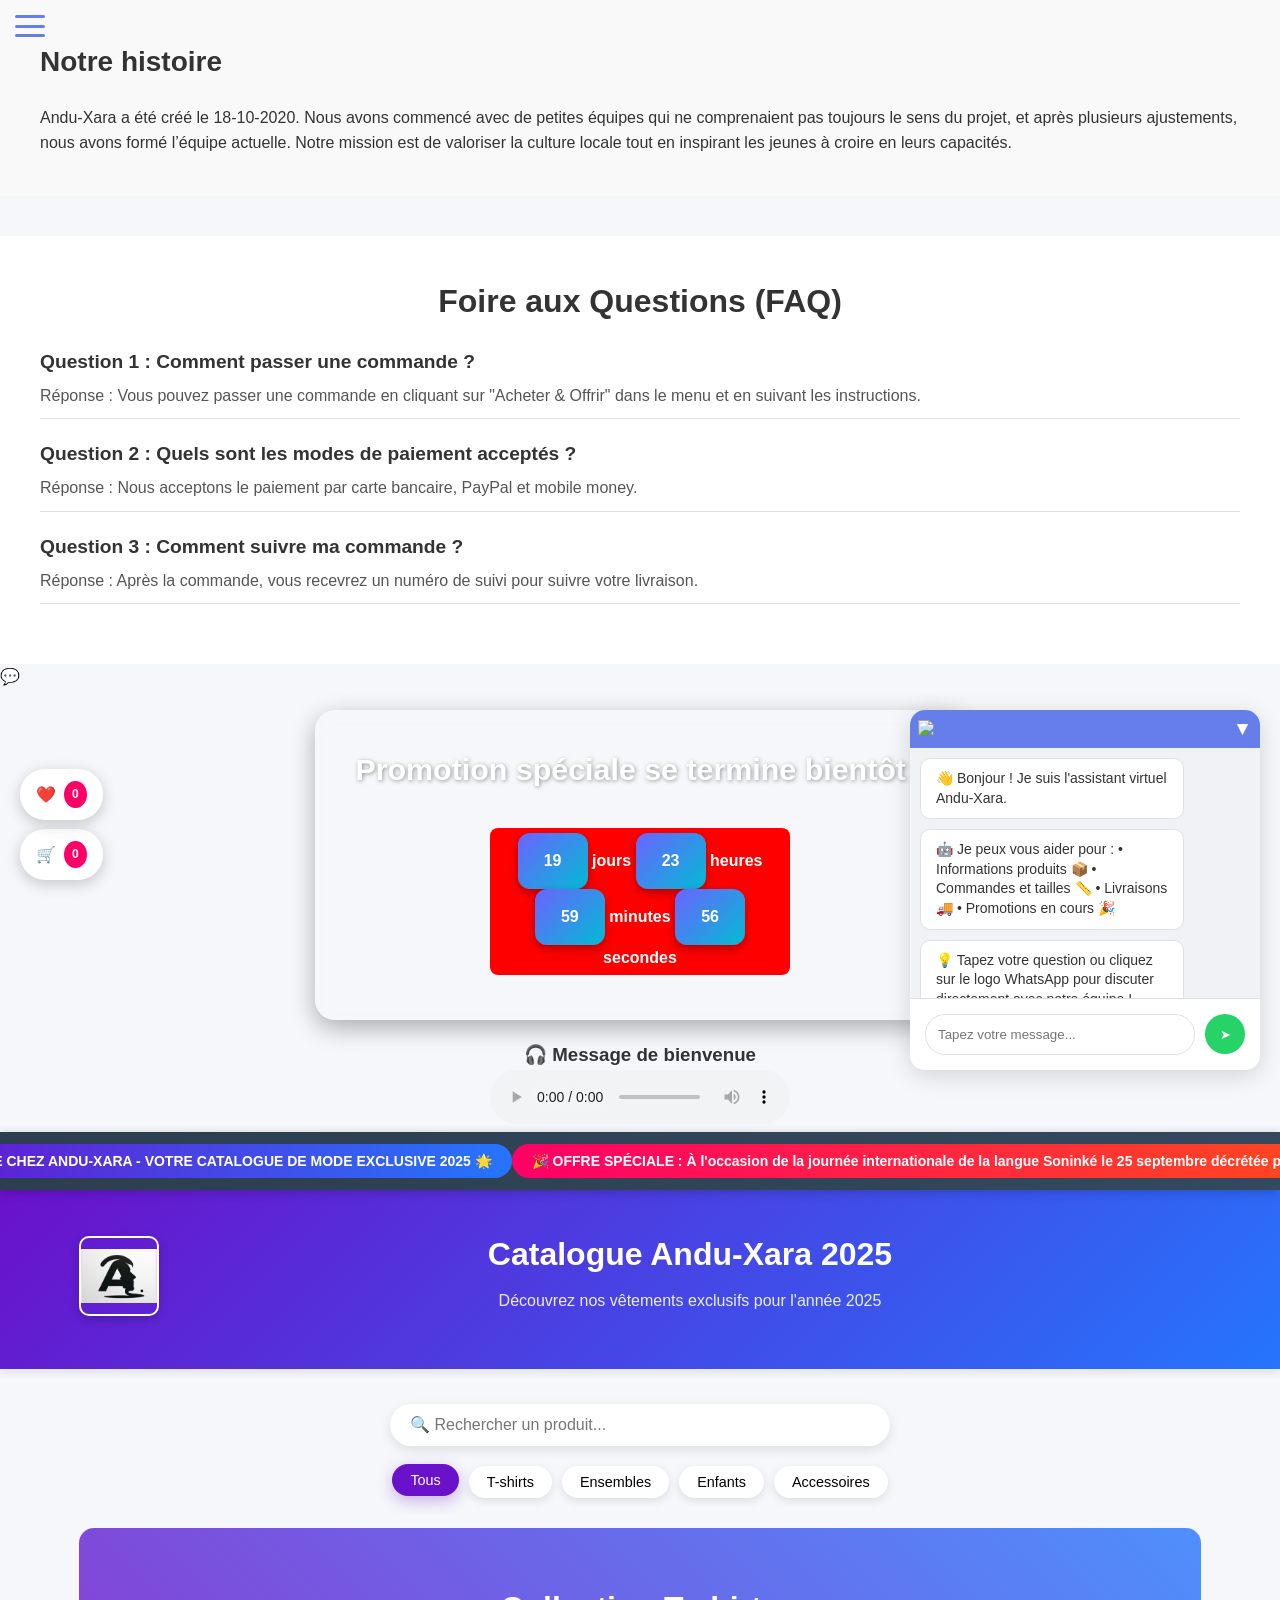
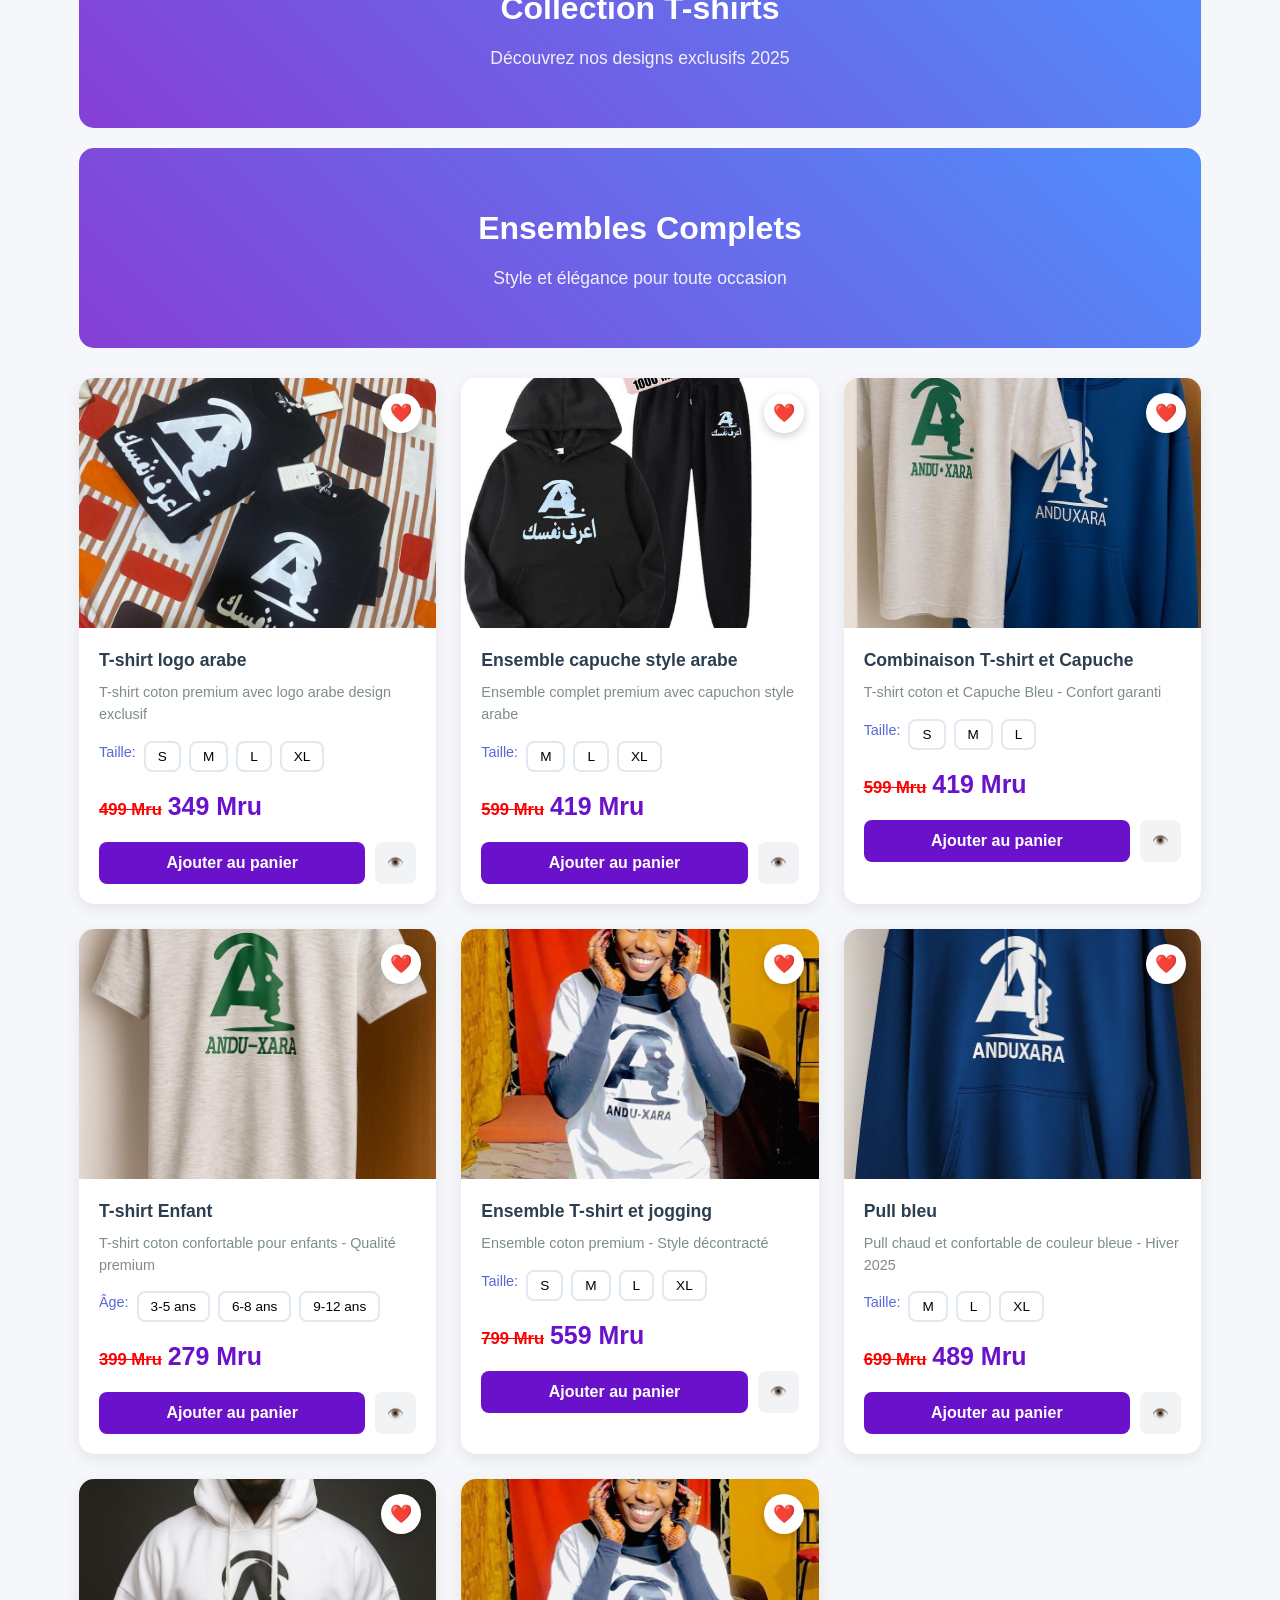
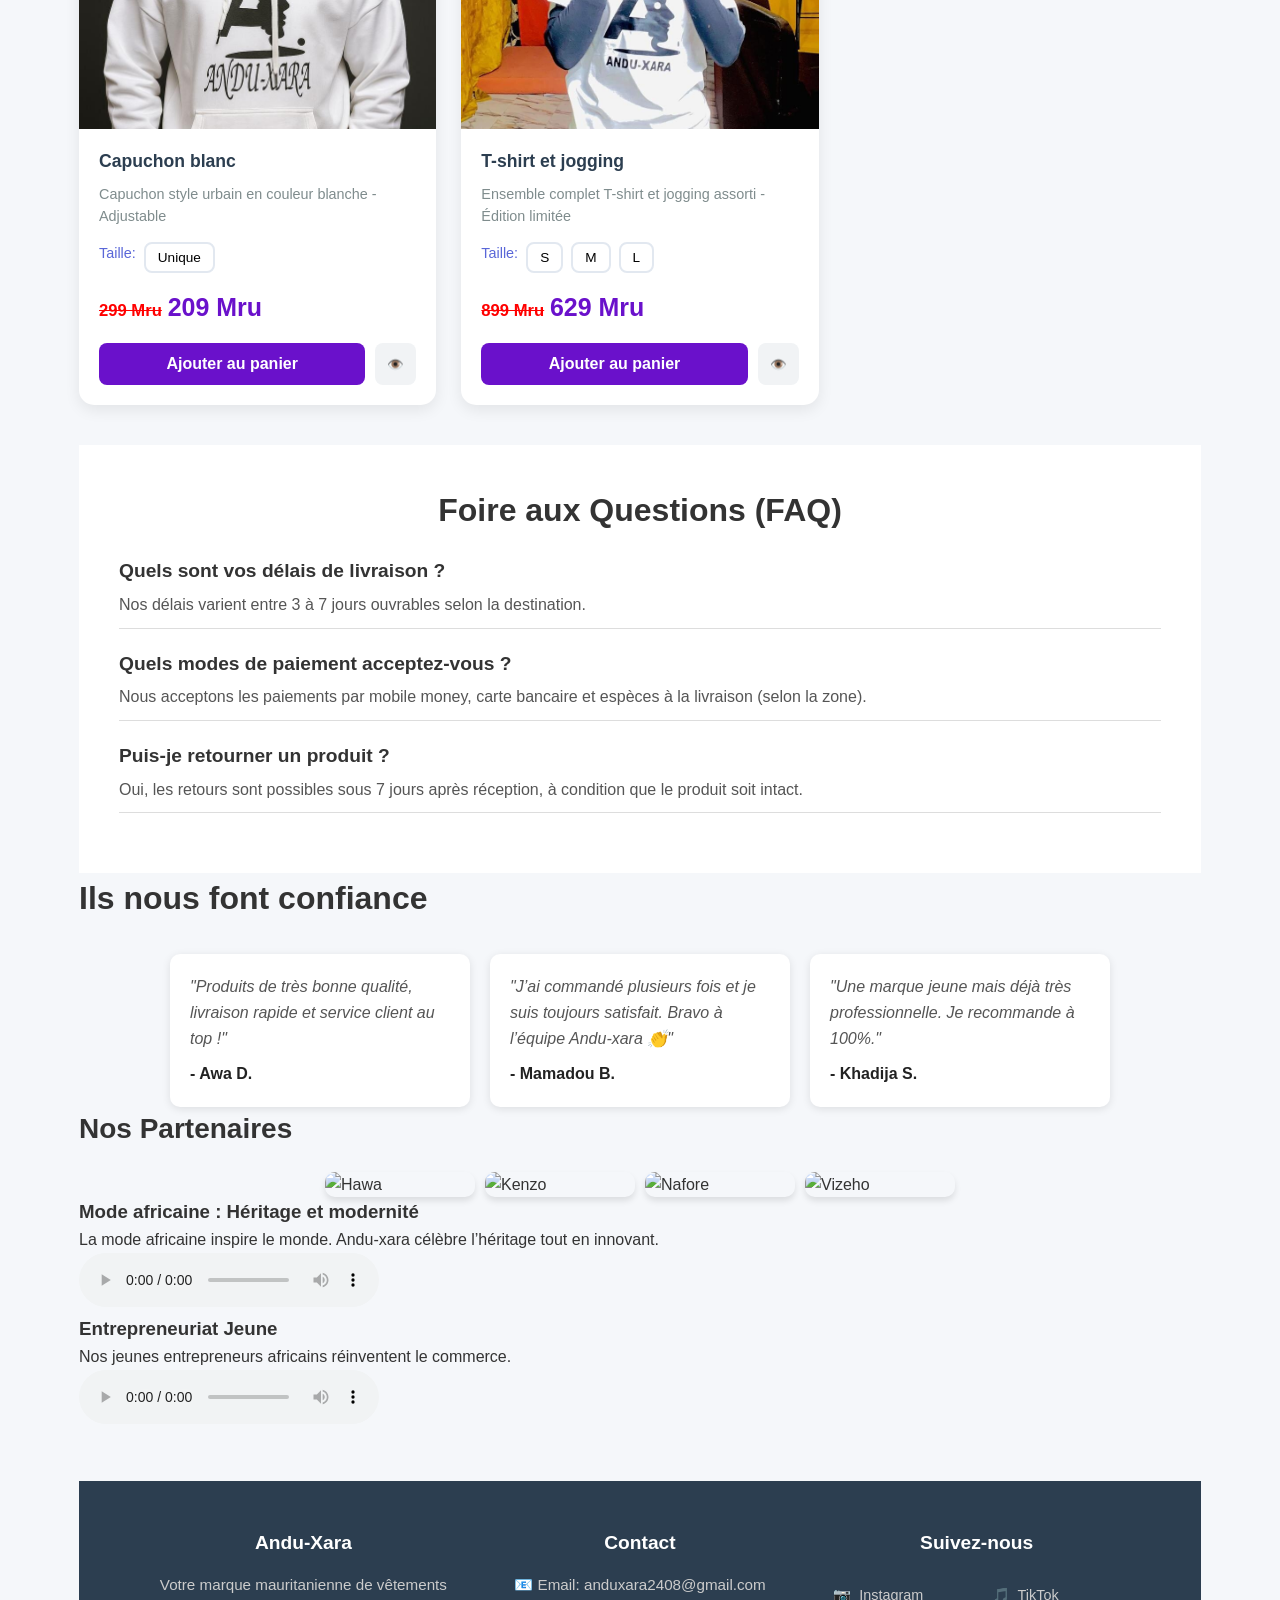
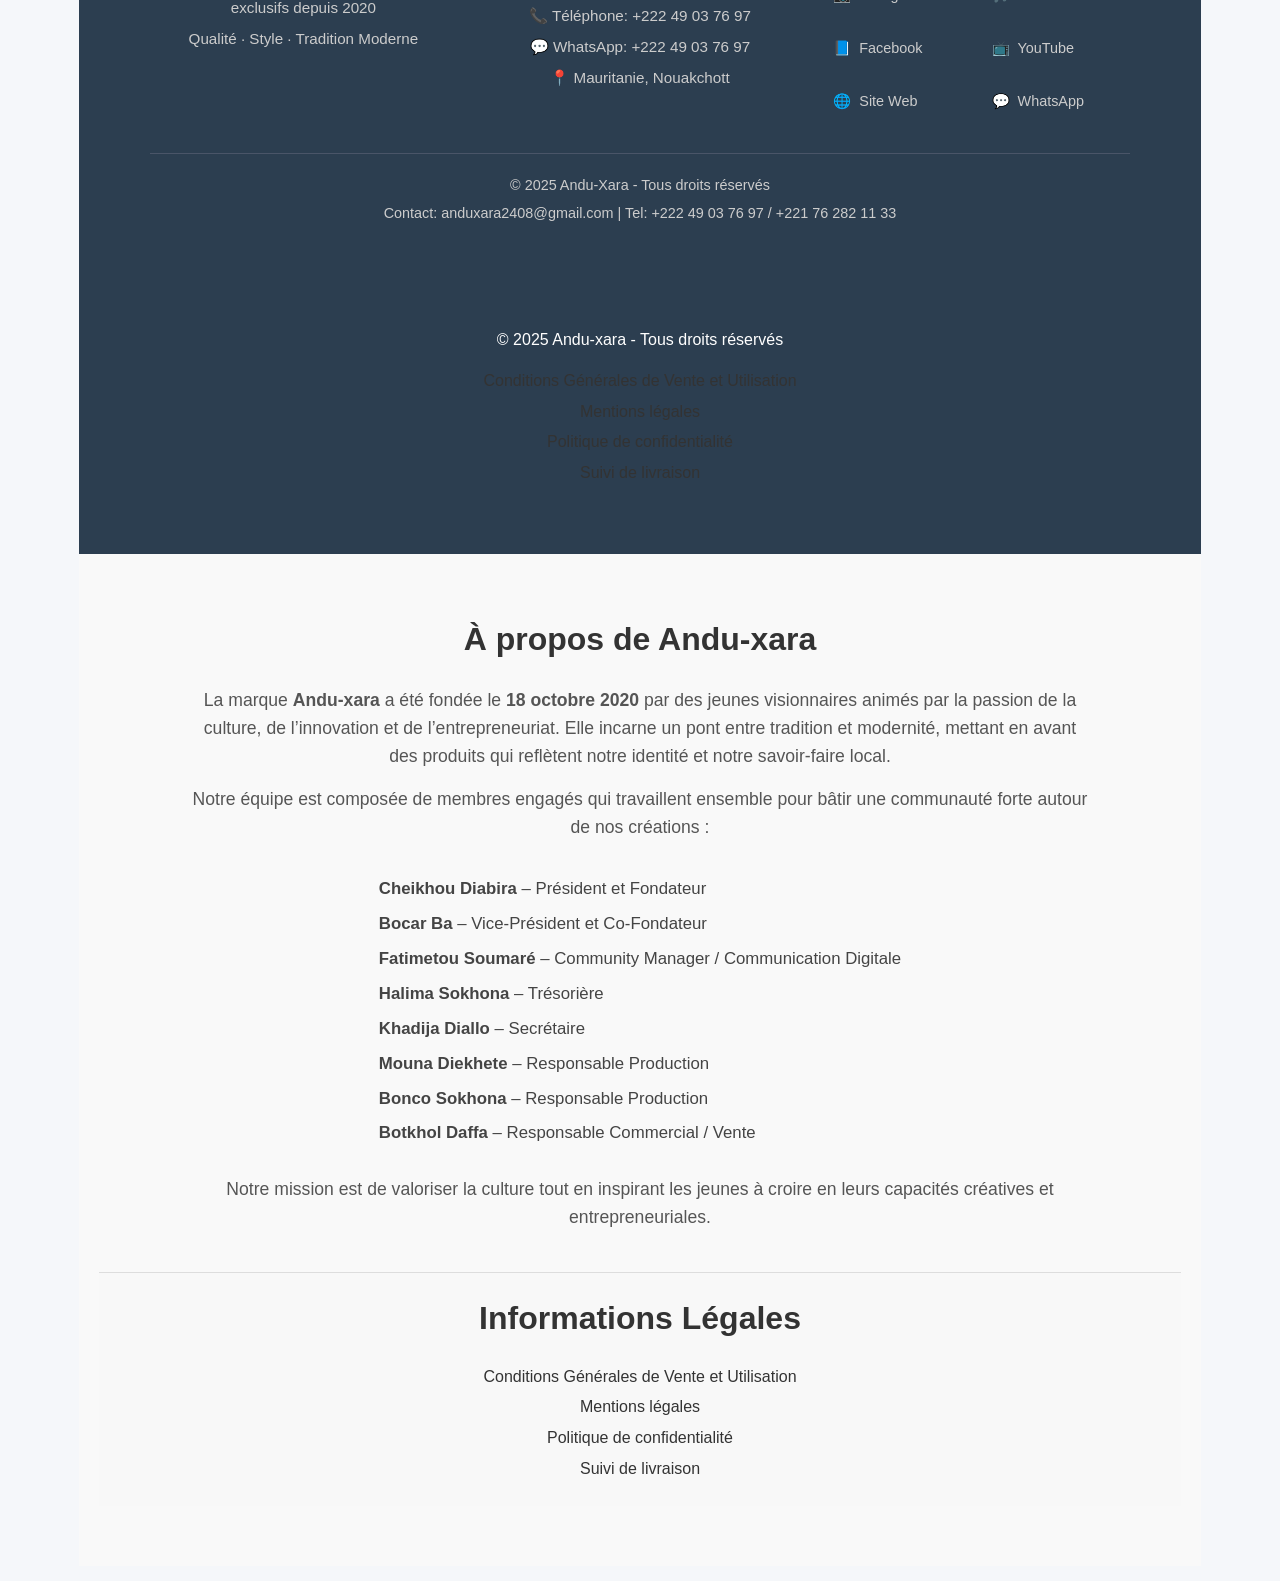
==== commit 2bf36a4e: "Update index.html" ====
--- a/index.html
+++ b/index.html
@@ -2922,6 +2922,33 @@
     chatBox.style.display = (chatBox.style.display === "flex") ? "none" : "flex";
 }
 </script>
-
+<script>
+  // Dès que le script charge, on initialise le compteur à 20 jours
+  const duration = 20 * 24 * 60 * 60 * 1000; // 20 jours en millisecondes
+  let endDate = new Date().getTime() + duration; // Date de fin = maintenant + 20 jours
+
+  const countdown = setInterval(() => {
+    const now = new Date().getTime();
+    const distance = endDate - now;
+
+    // Calcul des jours, heures, minutes, secondes
+    const days = Math.floor(distance / (1000 * 60 * 60 * 24));
+    const hours = Math.floor((distance % (1000 * 60 * 60 * 24)) / (1000 * 60 * 60));
+    const minutes = Math.floor((distance % (1000 * 60 * 60)) / (1000 * 60));
+    const seconds = Math.floor((distance % (1000 * 60)) / 1000);
+
+    // Mettre à jour le HTML
+    document.getElementById("days").innerText = days < 10 ? "0" + days : days;
+    document.getElementById("hours").innerText = hours < 10 ? "0" + hours : hours;
+    document.getElementById("minutes").innerText = minutes < 10 ? "0" + minutes : minutes;
+    document.getElementById("seconds").innerText = seconds < 10 ? "0" + seconds : seconds;
+
+    // Quand le compteur arrive à zéro
+    if (distance < 0) {
+      clearInterval(countdown);
+      document.querySelector(".promo-countdown").innerHTML = "<h2>🎉 La promotion est terminée ! 🎉</h2>";
+    }
+  }, 1000);
+</script>
 </body>
 </html>
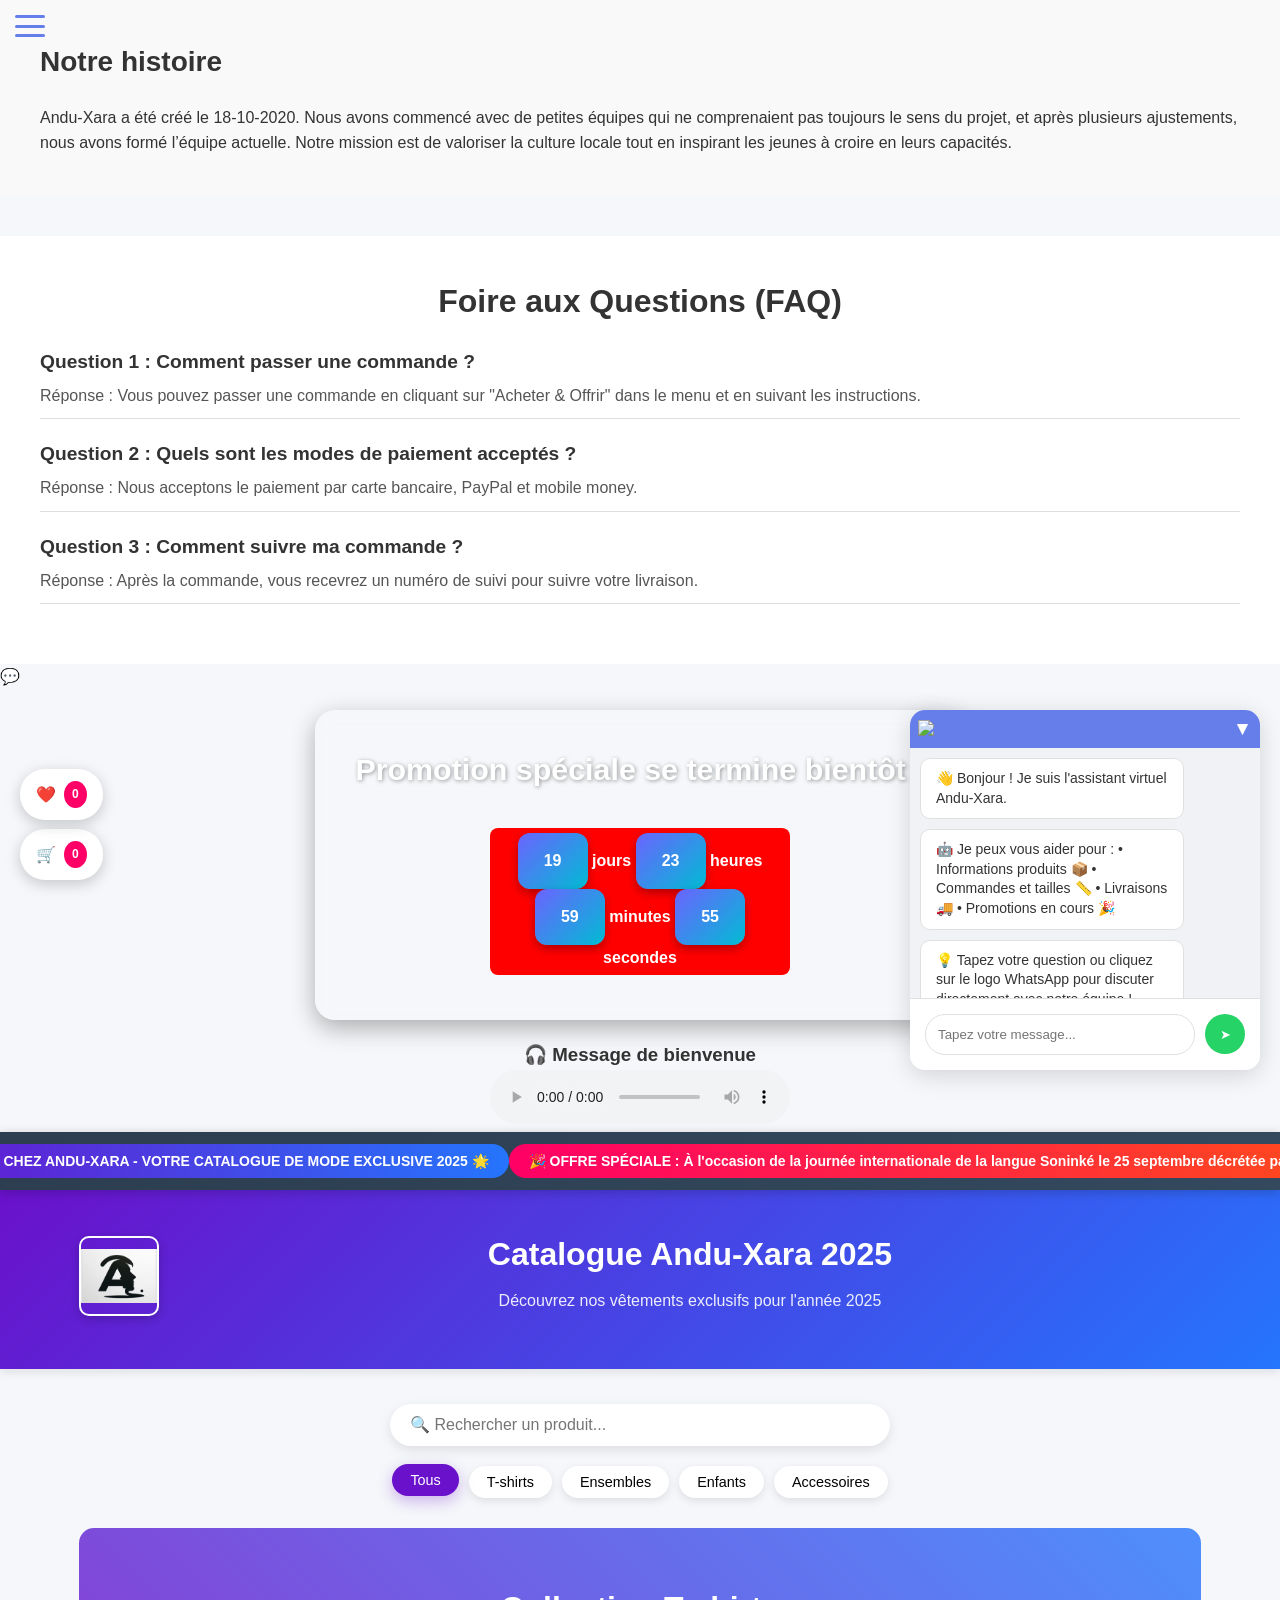
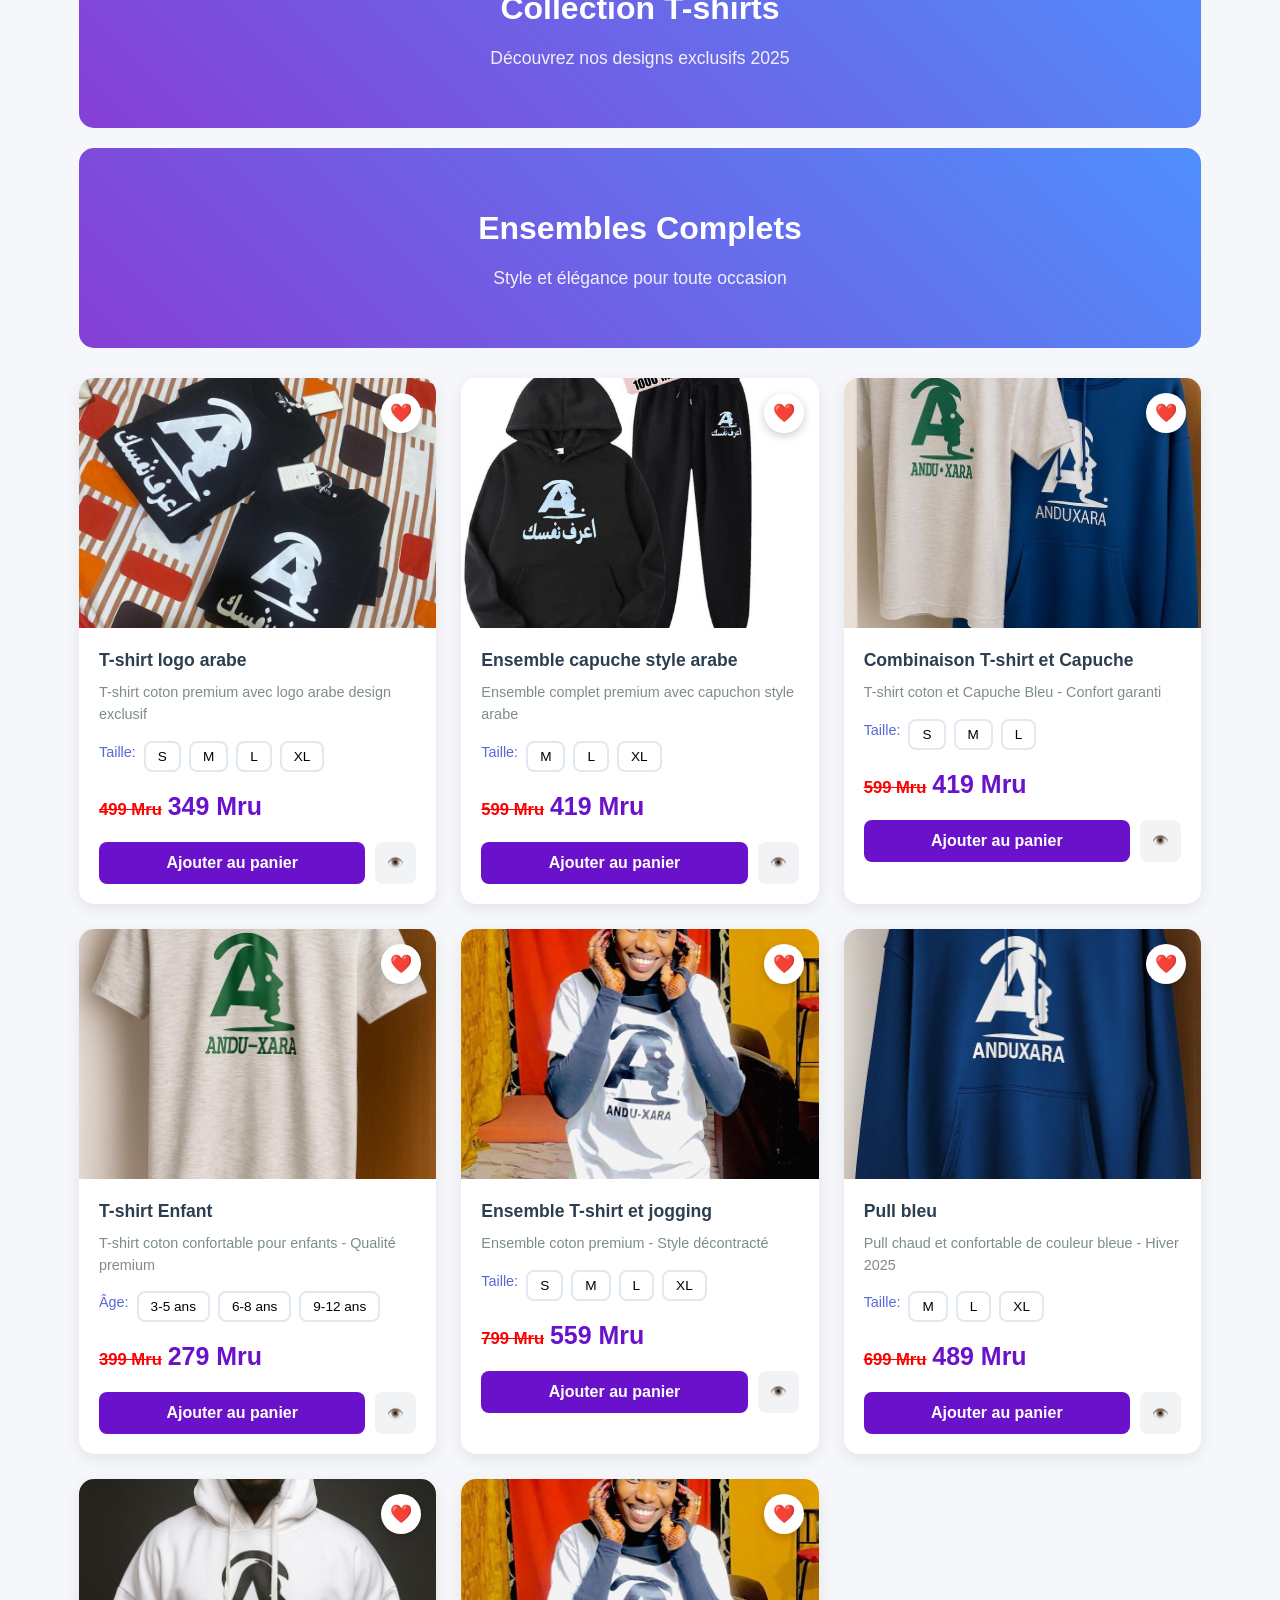
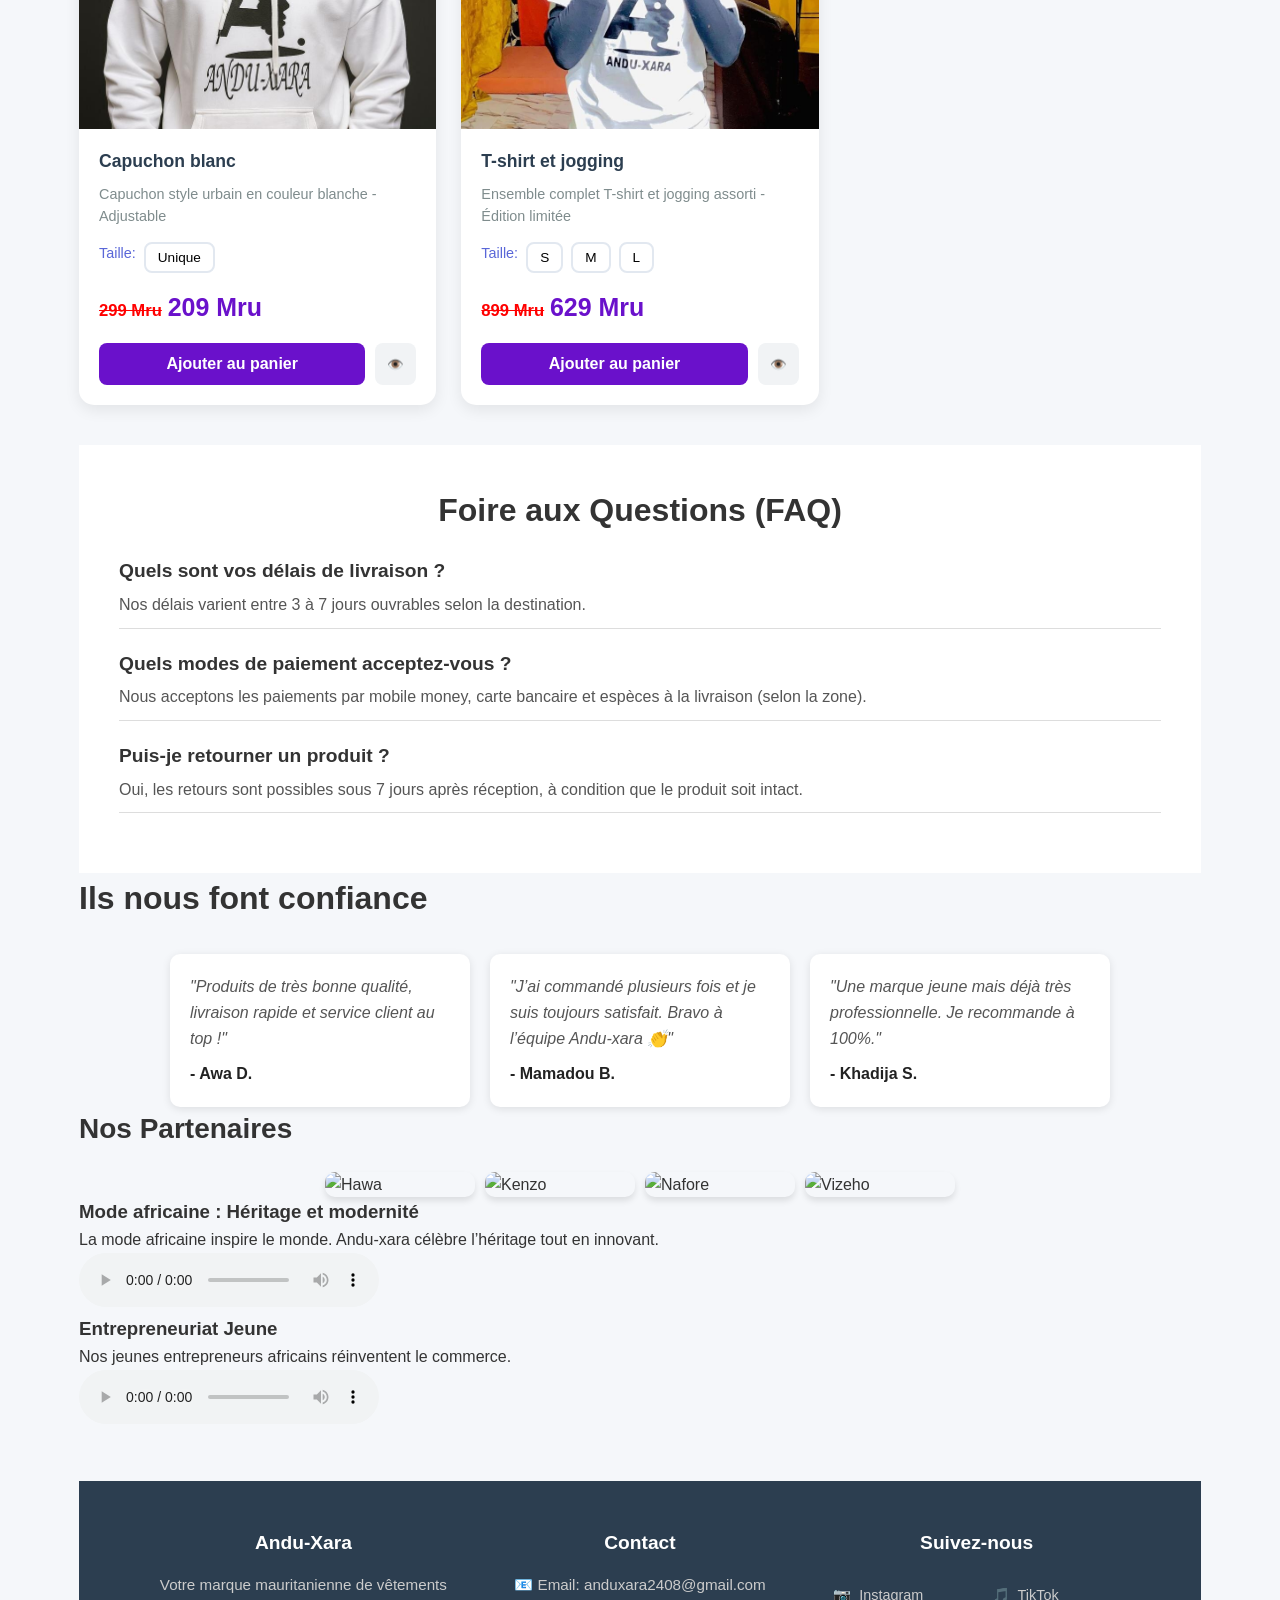
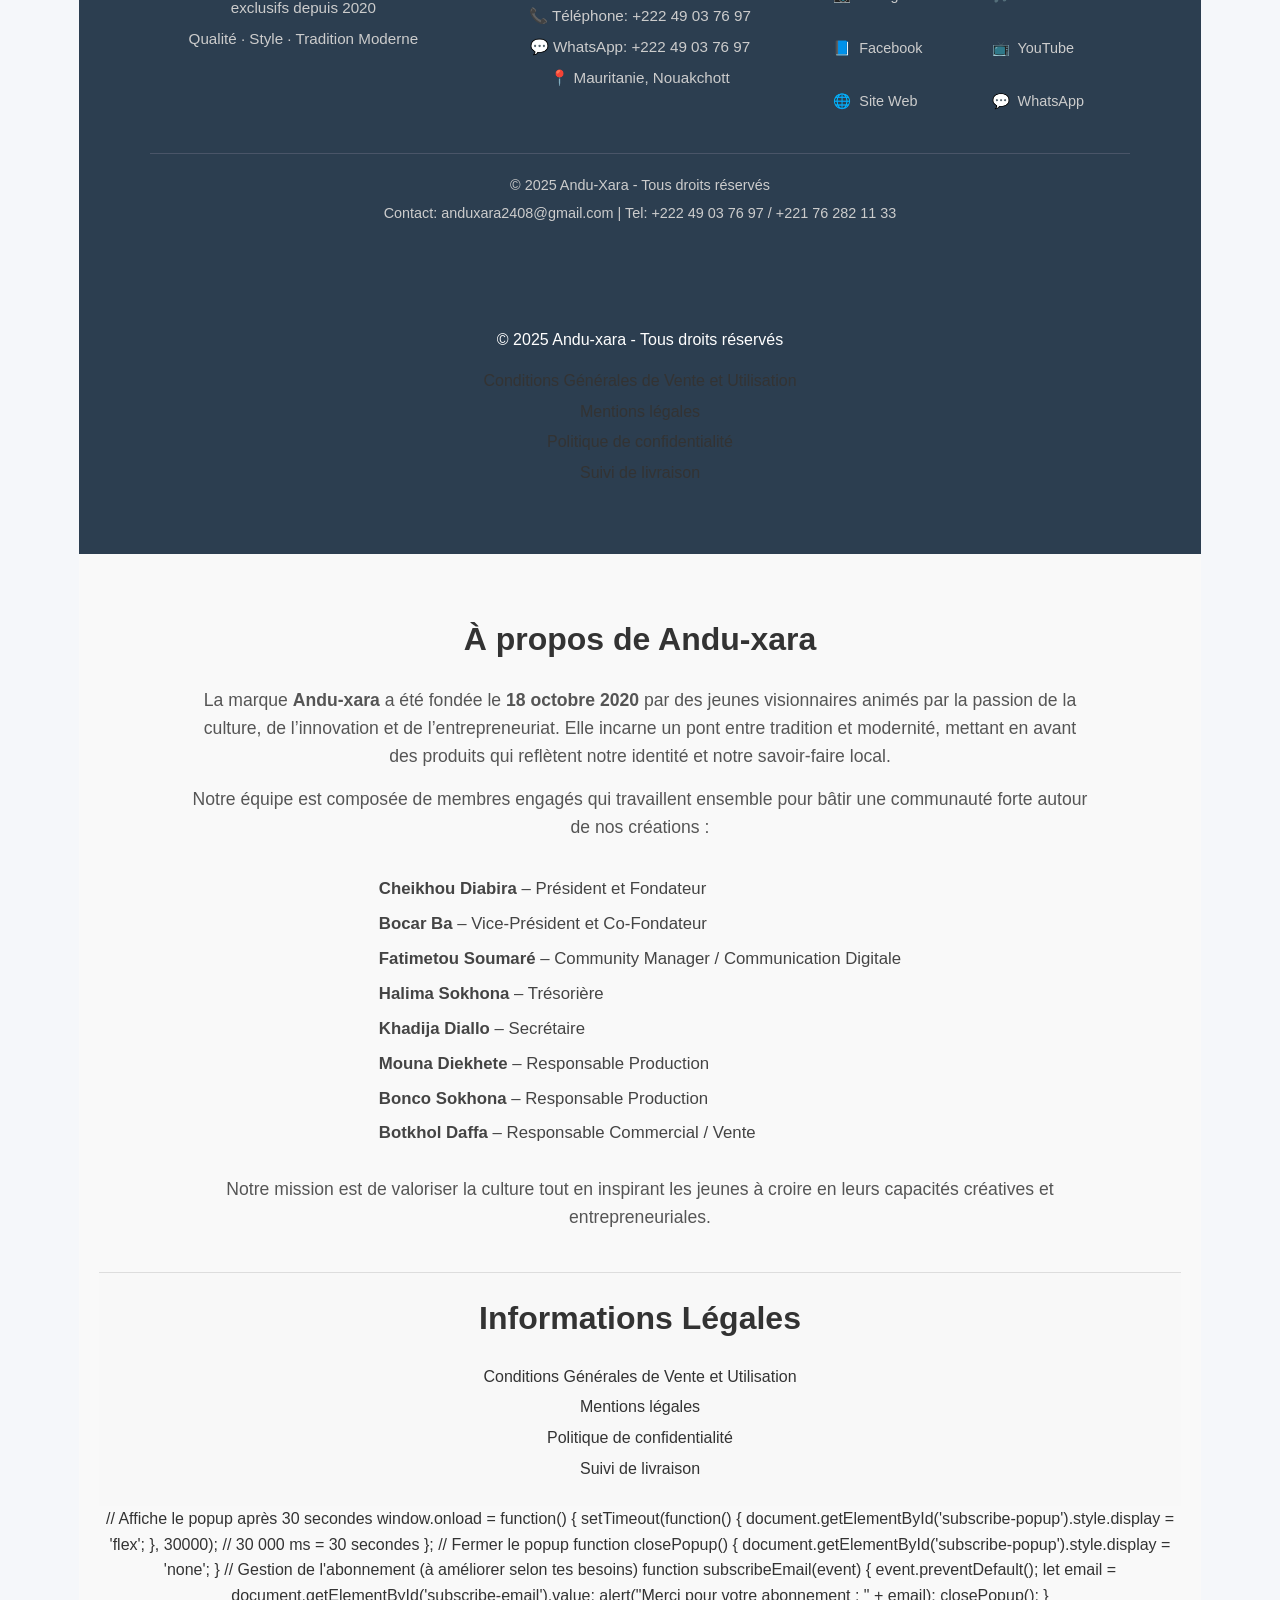
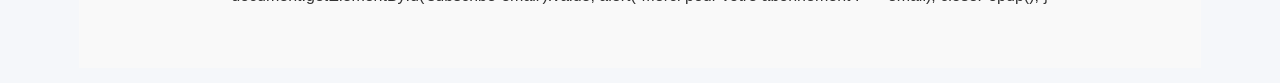
==== commit 12491b5b: "Update index.html" ====
--- a/index.html
+++ b/index.html
@@ -2882,7 +2882,7 @@
     </div>
 </div>
 
-<script>
+</script>
     // Affiche le popup après 30 secondes
     window.onload = function() {
         setTimeout(function() {
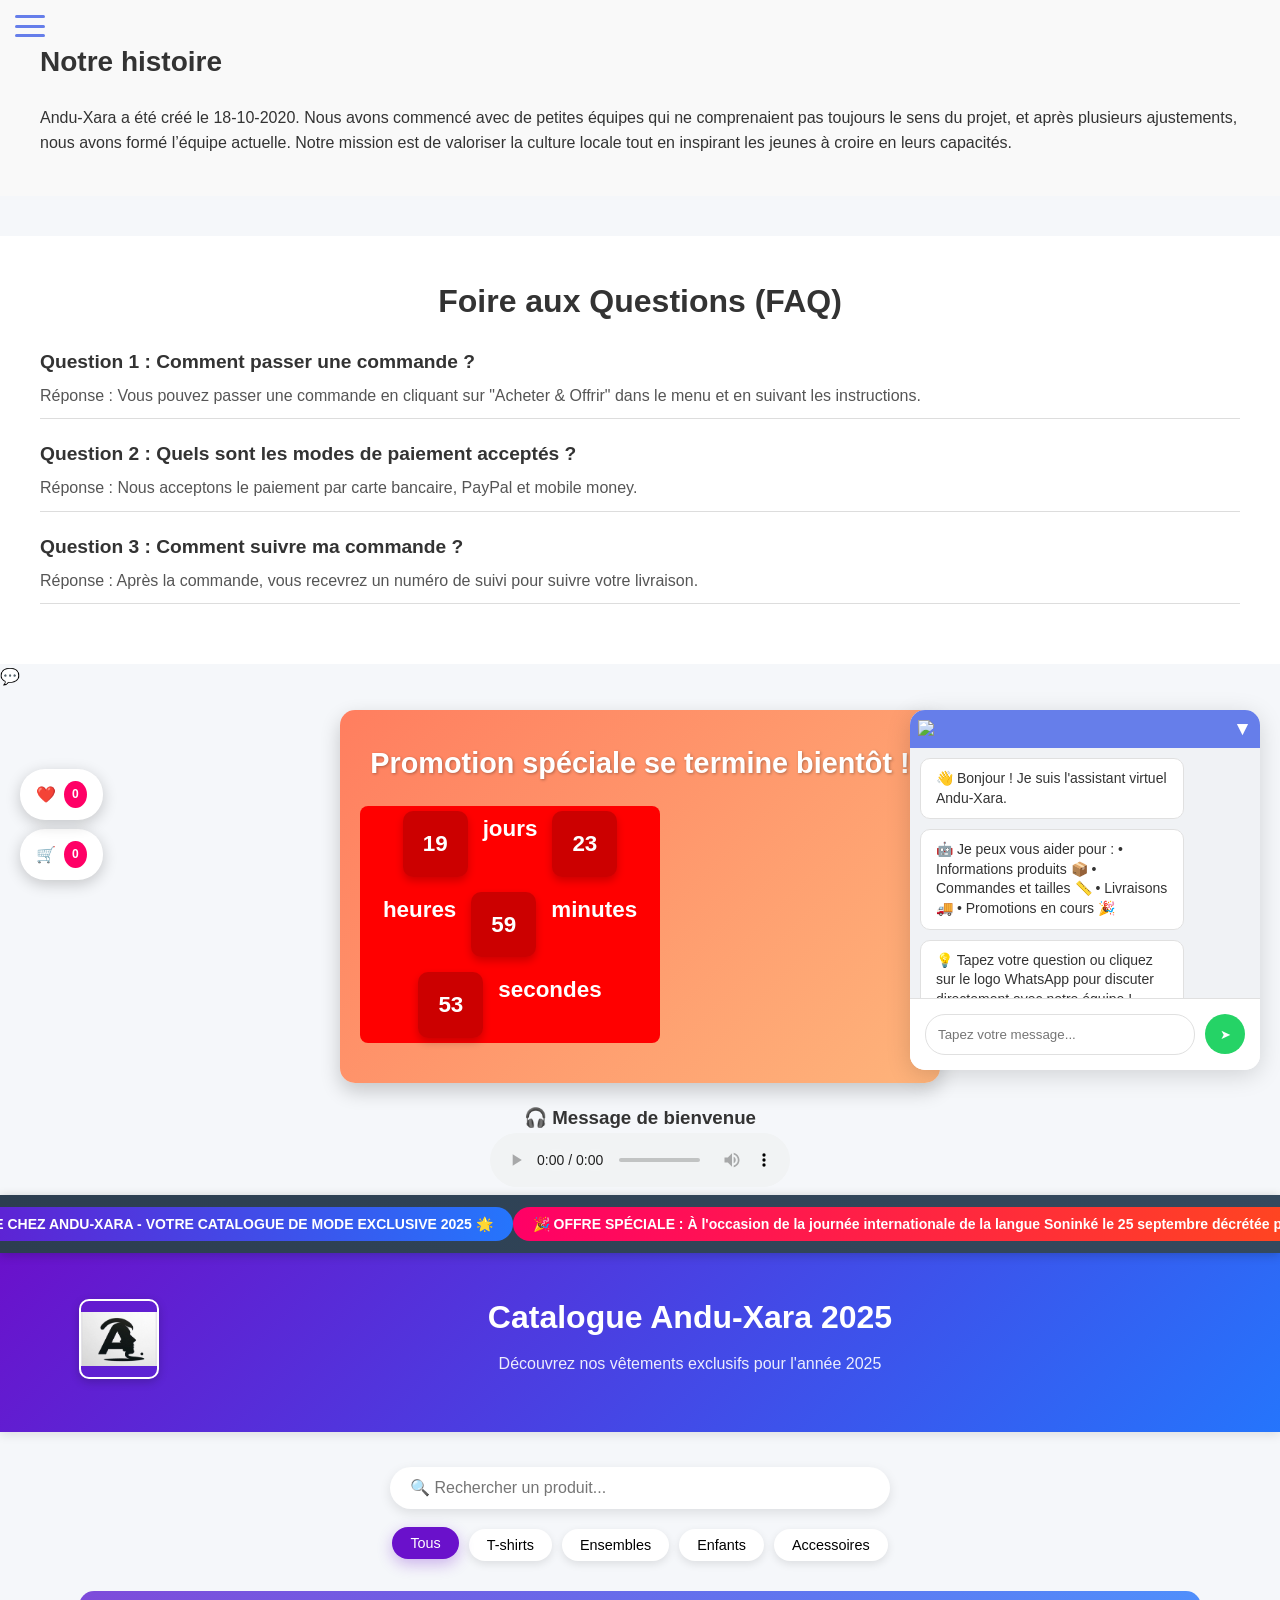
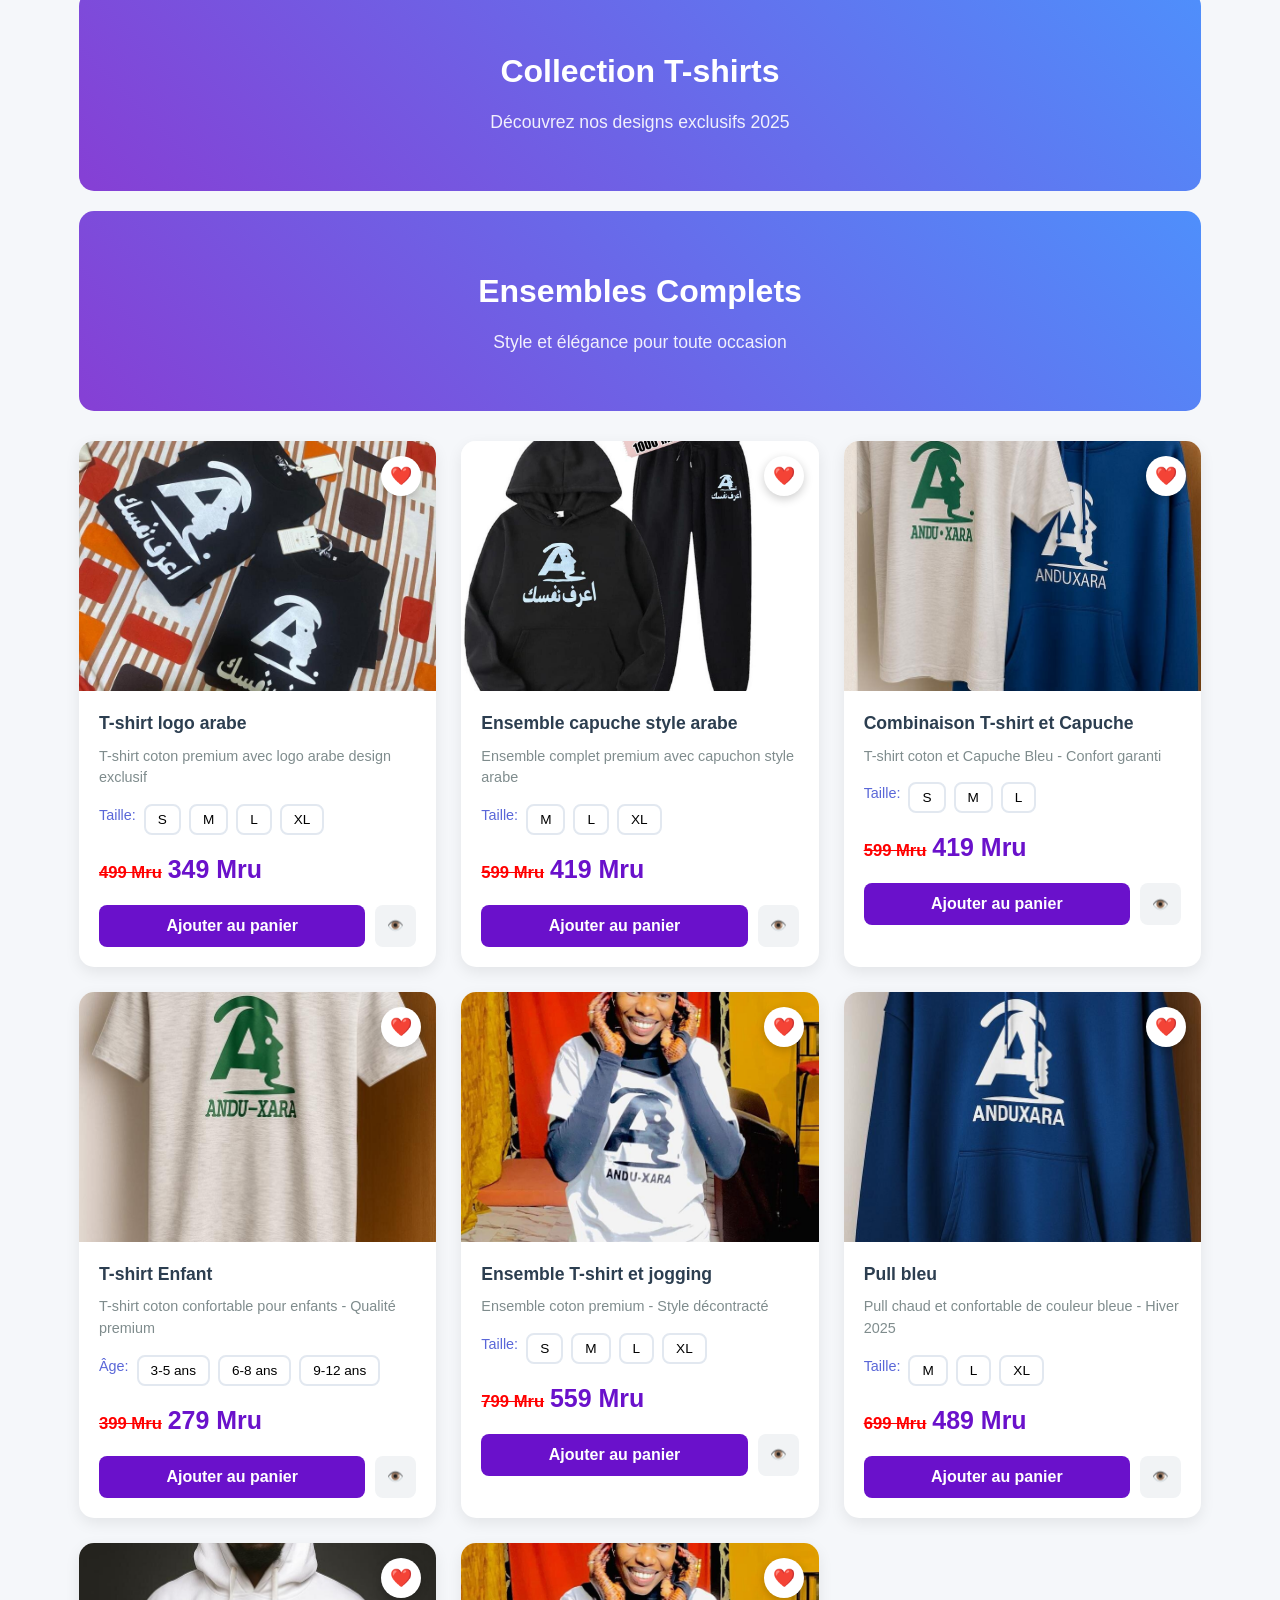
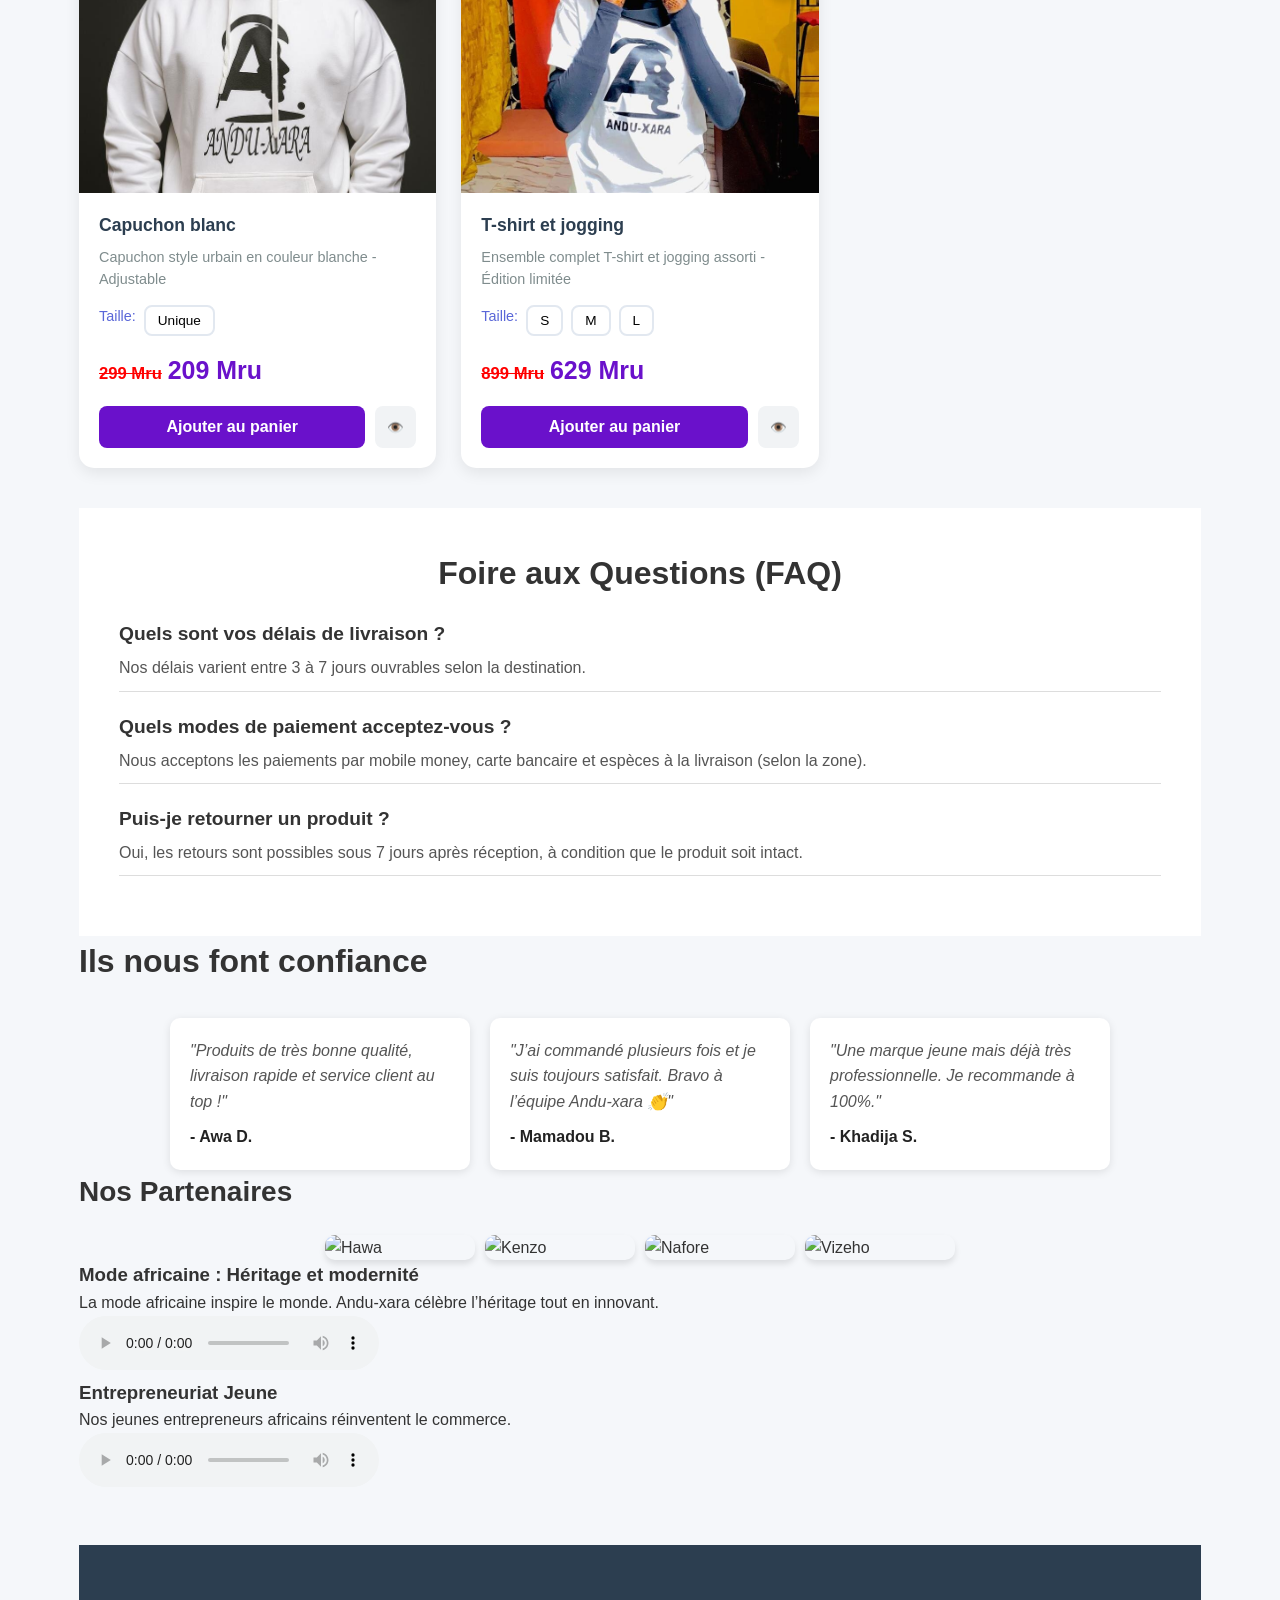
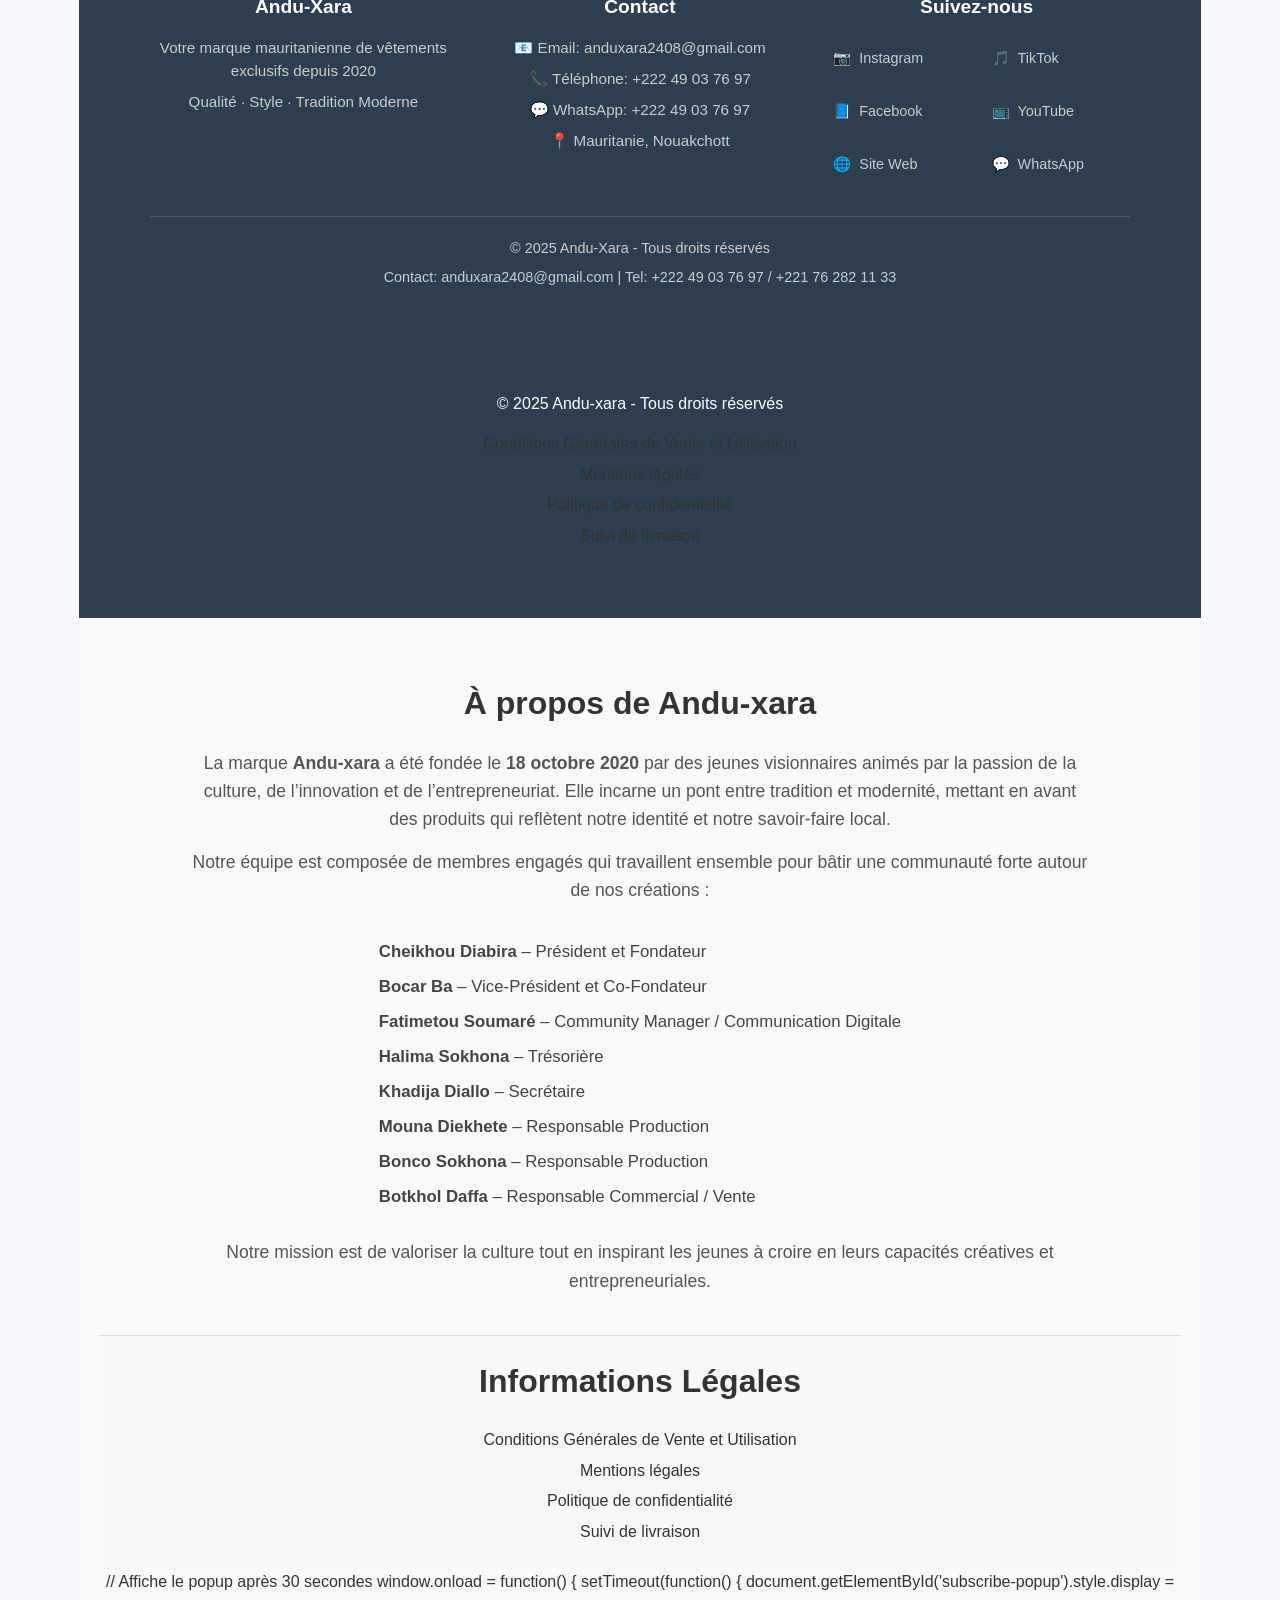
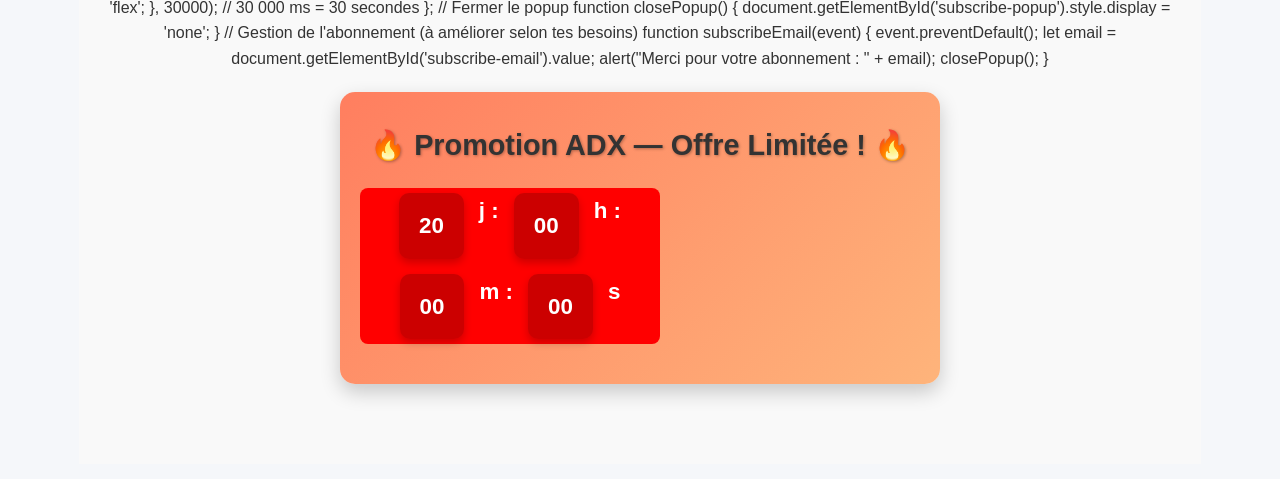
==== commit a6265da4: "Update index.html" ====
--- a/index.html
+++ b/index.html
@@ -2950,5 +2950,98 @@
     }
   }, 1000);
 </script>
+<!-- ===== Compteur Promotion ===== -->
+<div class="promo-countdown">
+  <h2>🔥 Promotion ADX — Offre Limitée ! 🔥</h2>
+  <div id="countdown">
+    <span id="days">20</span>j :
+    <span id="hours">00</span>h :
+    <span id="minutes">00</span>m :
+    <span id="seconds">00</span>s
+  </div>
+</div>
+
+<style>
+.promo-countdown {
+    background: linear-gradient(135deg, #ff7e5f, #feb47b);
+    color: #fff;
+    text-align: center;
+    padding: 30px 20px;
+    border-radius: 15px;
+    margin: 20px auto;
+    max-width: 600px;
+    box-shadow: 0 8px 20px rgba(0,0,0,0.2);
+    font-family: 'Segoe UI', Tahoma, Geneva, Verdana, sans-serif;
+}
+
+.promo-countdown h2 {
+    font-size: 1.8rem;
+    margin-bottom: 20px;
+    text-shadow: 1px 1px 3px rgba(0,0,0,0.3);
+    animation: fadeIn 1s ease-in-out;
+}
+
+#countdown {
+    display: flex;
+    justify-content: center;
+    gap: 15px;
+    font-size: 1.4rem;
+    flex-wrap: wrap;
+}
+
+#countdown span {
+    background: rgba(0,0,0,0.2);
+    padding: 15px 20px;
+    border-radius: 10px;
+    min-width: 60px;
+    display: inline-block;
+    font-weight: bold;
+    box-shadow: 0 4px 8px rgba(0,0,0,0.2);
+    transition: transform 0.3s;
+}
+
+#countdown span:hover {
+    transform: scale(1.1);
+}
+
+@keyframes fadeIn {
+    from { opacity: 0; transform: translateY(-10px); }
+    to { opacity: 1; transform: translateY(0); }
+}
+
+/* Responsive */
+@media (max-width: 500px) {
+    #countdown {
+        flex-direction: column;
+        gap: 10px;
+    }
+}
+</style>
+
+<script>
+  // Compteur promotion 20 jours
+  const duration = 20 * 24 * 60 * 60 * 1000; // 20 jours en ms
+  let endDate = new Date().getTime() + duration;
+
+  const countdown = setInterval(() => {
+    const now = new Date().getTime();
+    const distance = endDate - now;
+
+    const days = Math.floor(distance / (1000*60*60*24));
+    const hours = Math.floor((distance % (1000*60*60*24)) / (1000*60*60));
+    const minutes = Math.floor((distance % (1000*60*60)) / (1000*60));
+    const seconds = Math.floor((distance % (1000*60)) / 1000);
+
+    document.getElementById("days").innerText = days < 10 ? "0"+days : days;
+    document.getElementById("hours").innerText = hours < 10 ? "0"+hours : hours;
+    document.getElementById("minutes").innerText = minutes < 10 ? "0"+minutes : minutes;
+    document.getElementById("seconds").innerText = seconds < 10 ? "0"+seconds : seconds;
+
+    if(distance < 0){
+      clearInterval(countdown);
+      document.querySelector(".promo-countdown").innerHTML = "<h2>🎉 La promotion est terminée ! 🎉</h2>";
+    }
+  }, 1000);
+</script>
 </body>
 </html>
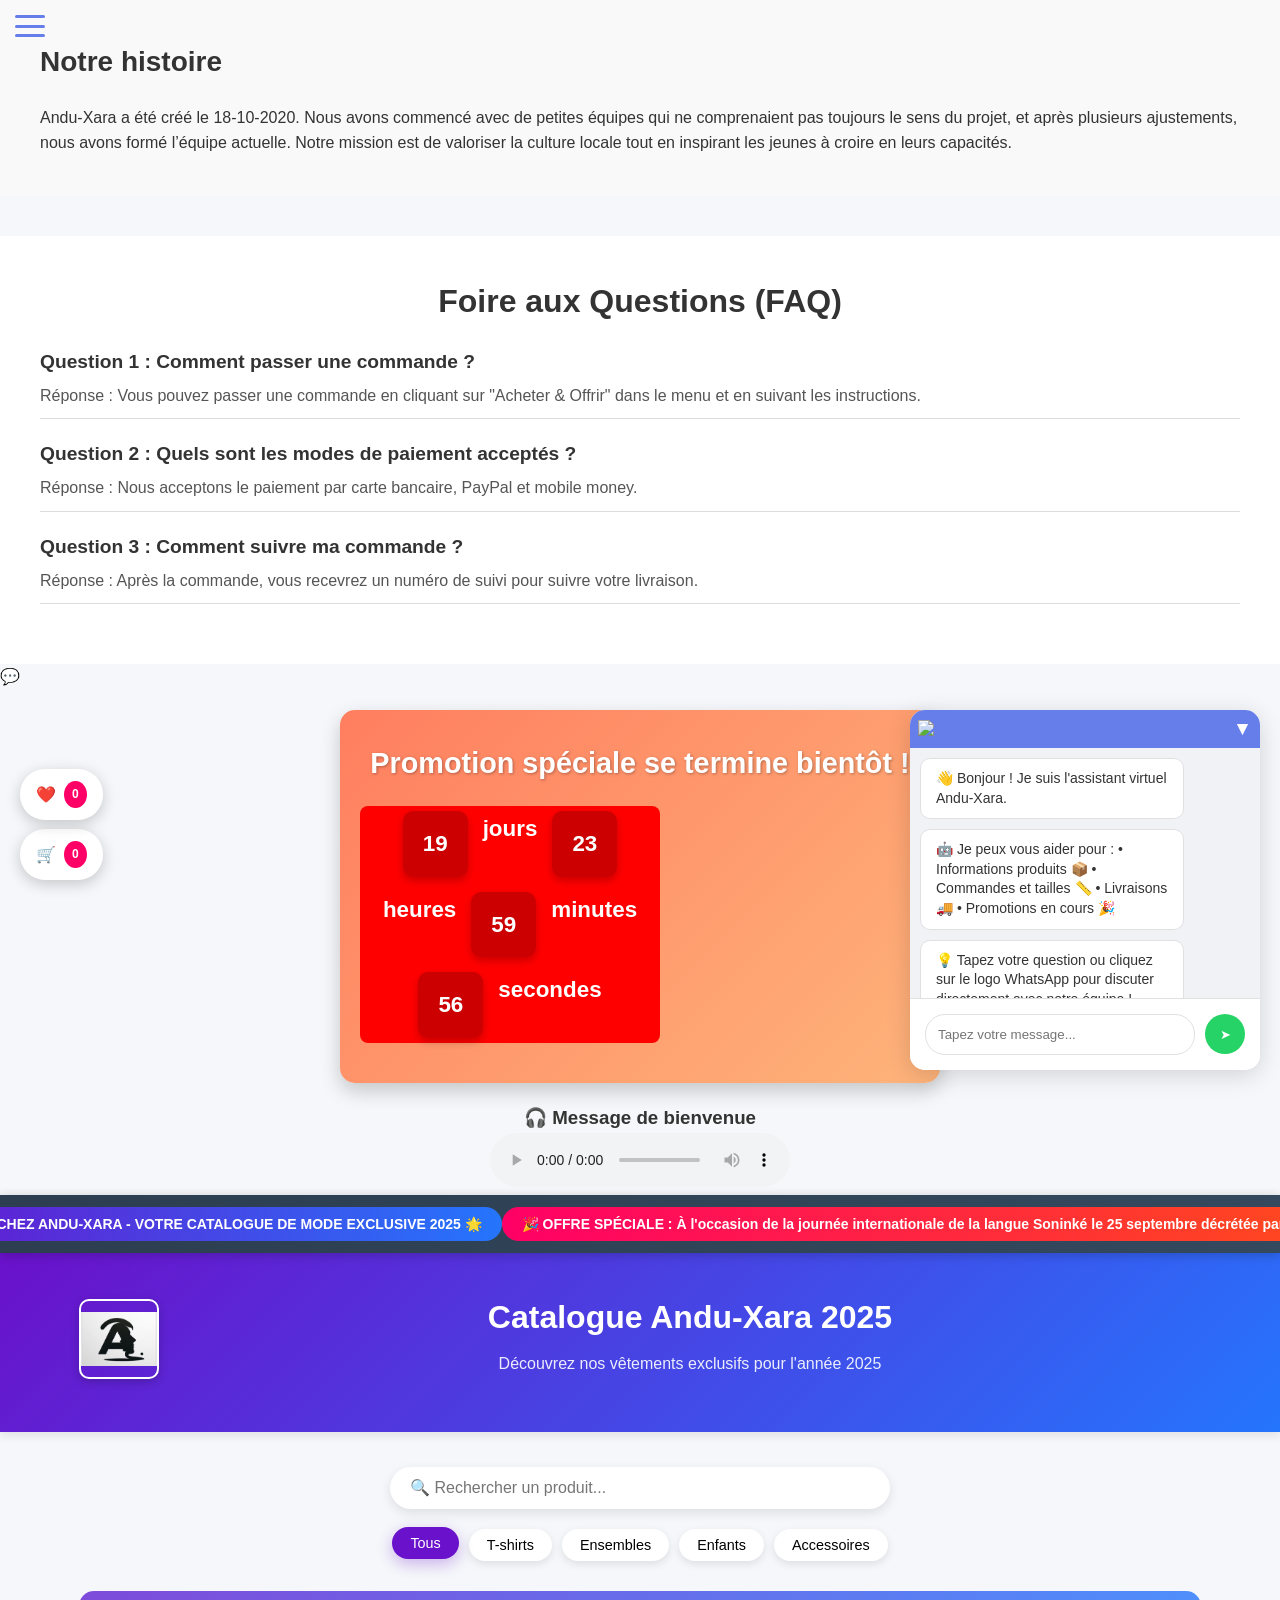
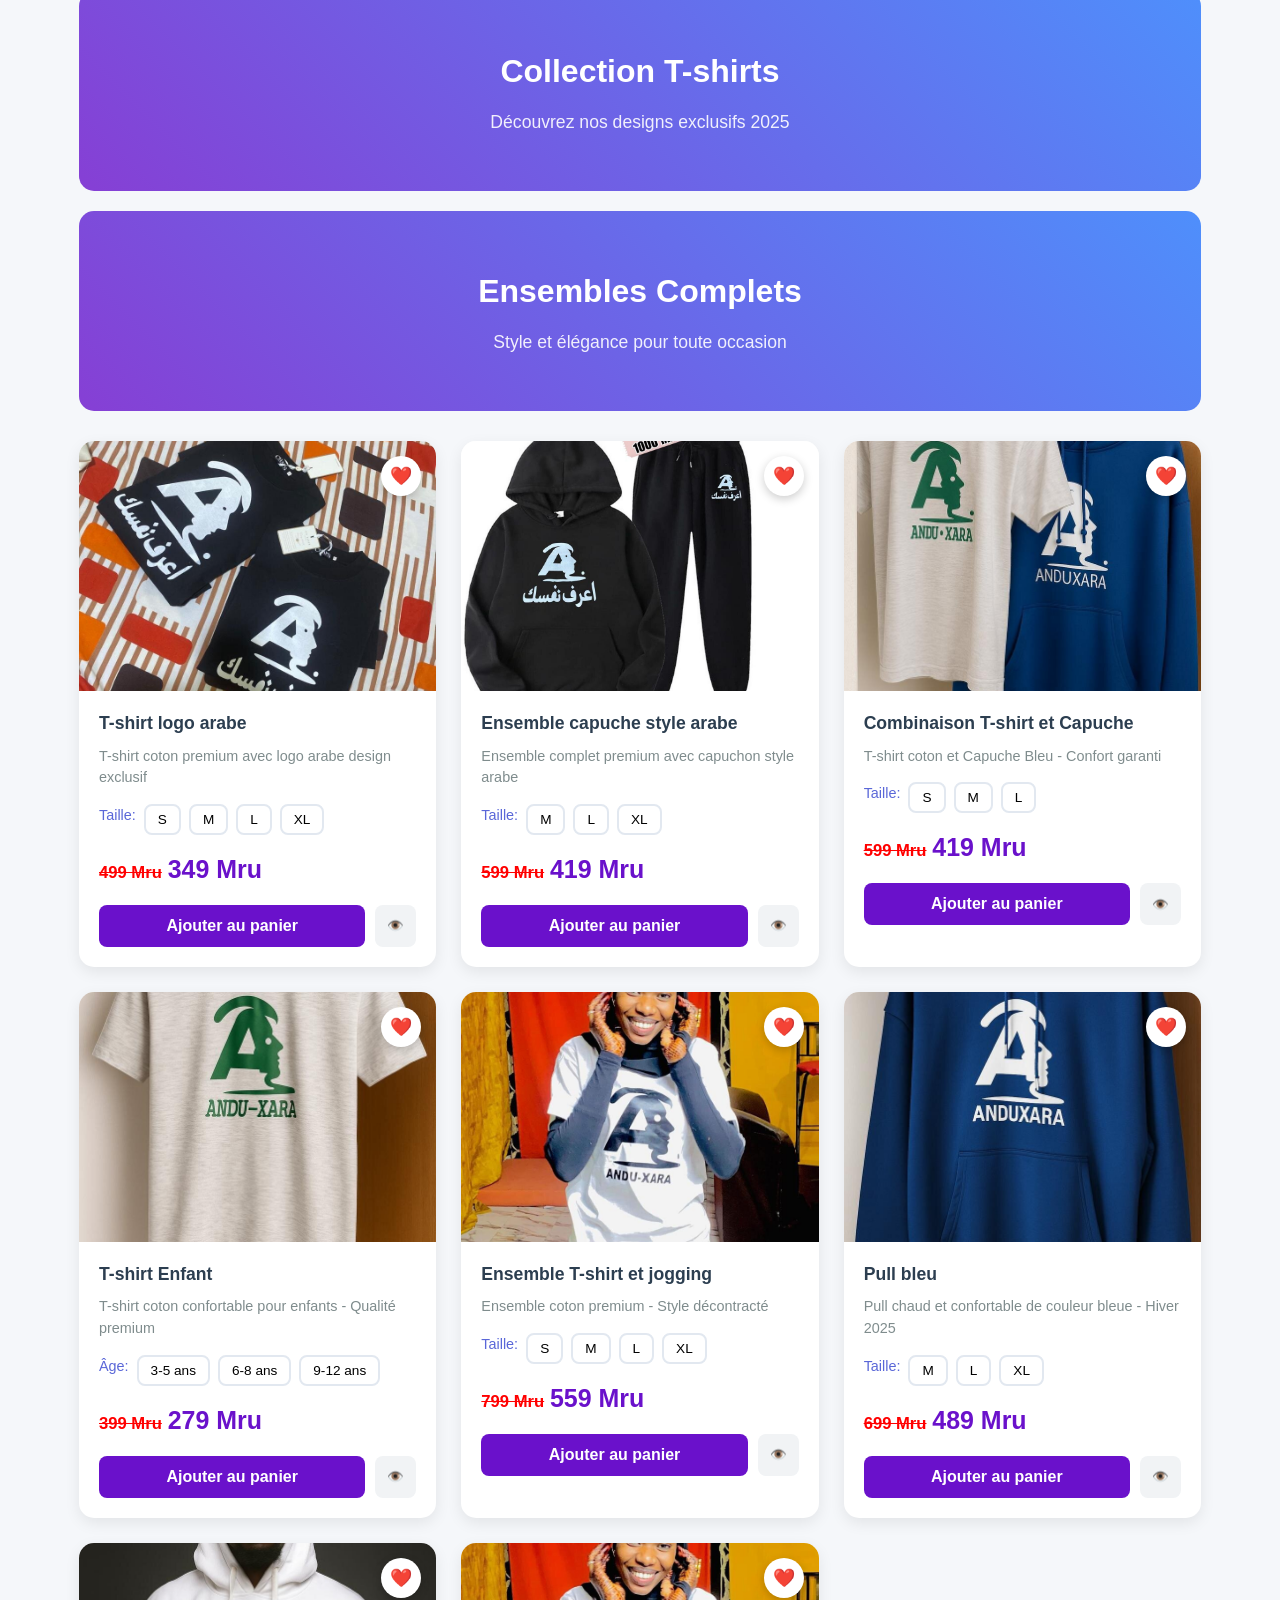
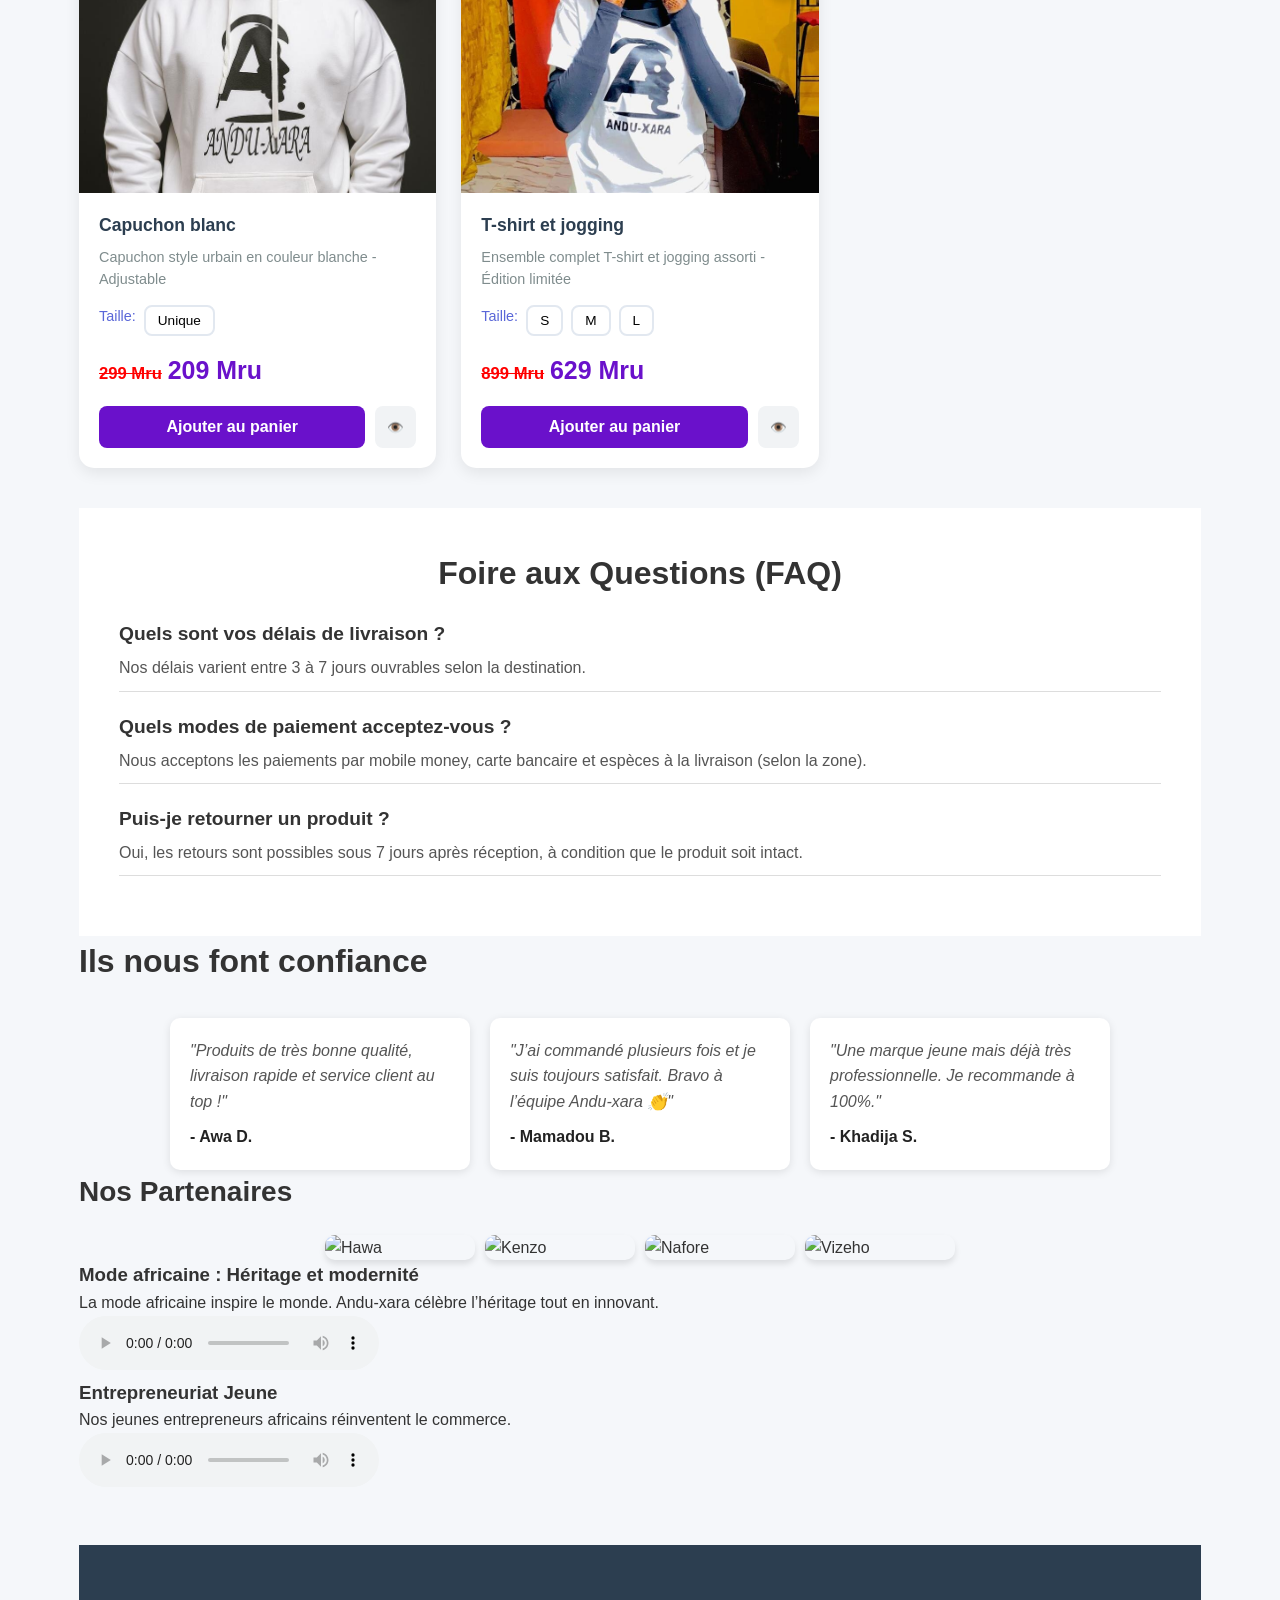
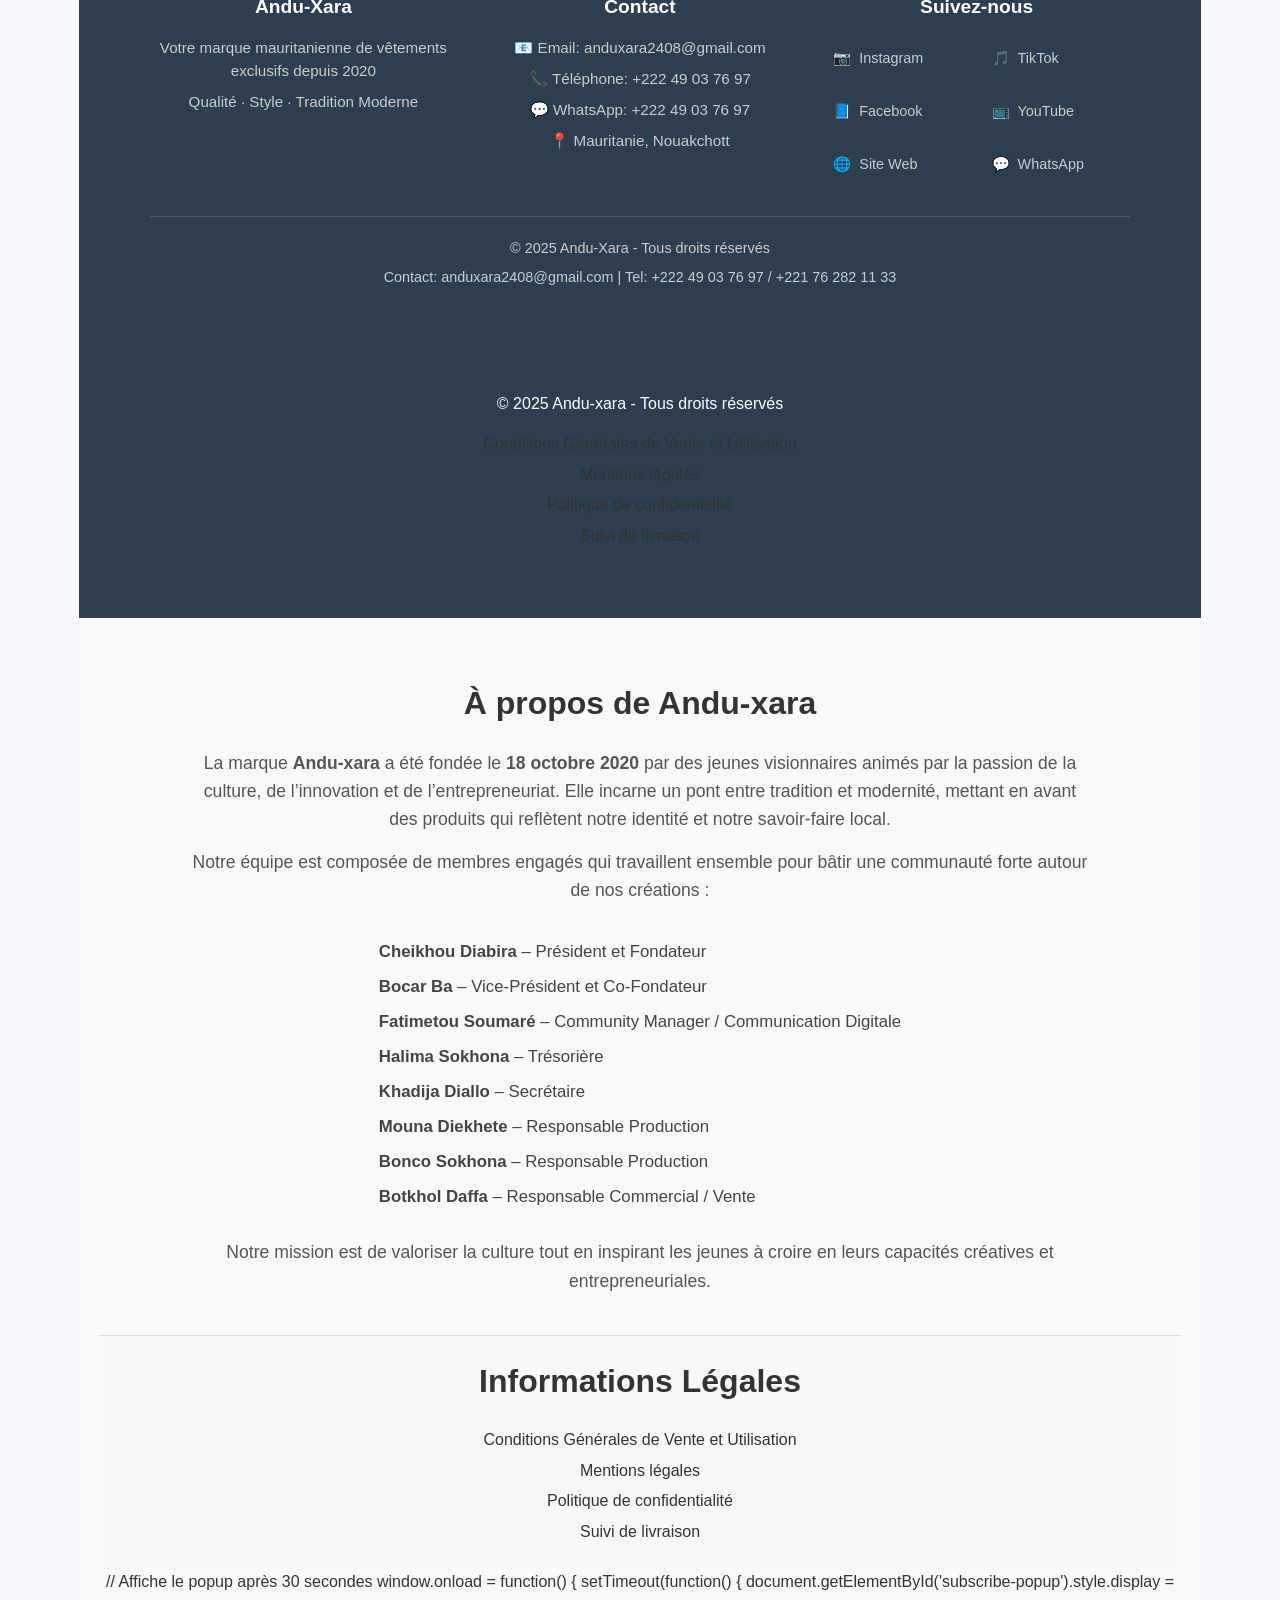
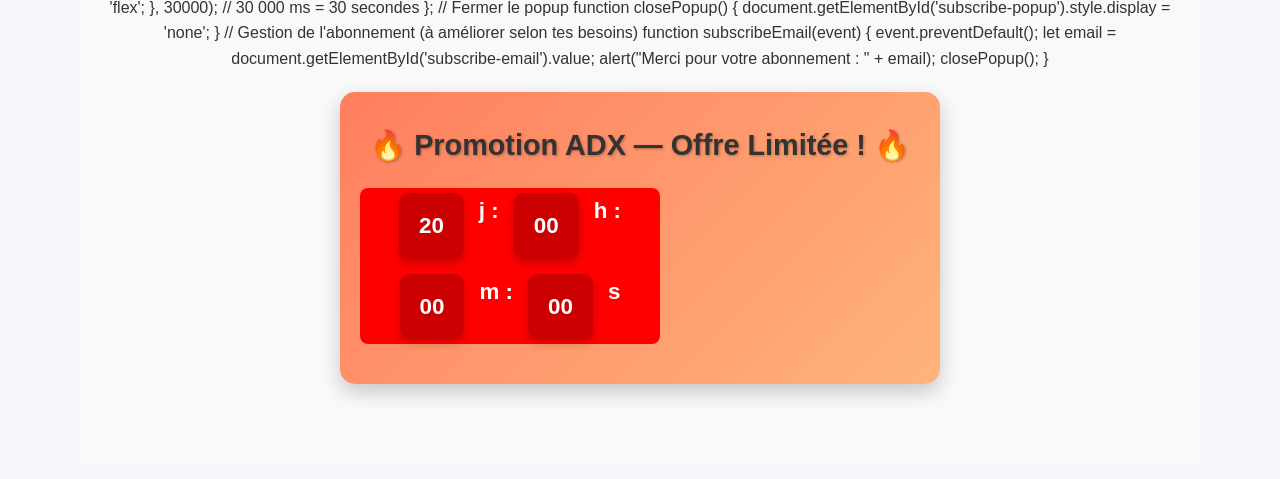
==== commit 5ce49fde: "Update index.html" ====
--- a/index.html
+++ b/index.html
@@ -233,20 +233,6 @@
 }
 
 
-/* ===== Compteur Promotion Amélioré (ADX Style) ===== */
-.promo-countdown {
-    background: rgba(255, 255, 255, 0.08); /* transparent léger */
-    color: #fff;
-    text-align: center;
-    padding: 35px 20px;
-    border-radius: 20px;
-    margin: 20px auto;
-    max-width: 650px;
-    backdrop-filter: blur(8px); /* effet de verre */
-    box-shadow: 0 8px 25px rgba(0,0,0,0.3);
-    font-family: 'Segoe UI', Tahoma, Geneva, Verdana, sans-serif;
-    transition: transform 0.3s ease, box-shadow 0.3s ease;
-}
 
 .promo-countdown:hover {
     transform: scale(1.02);
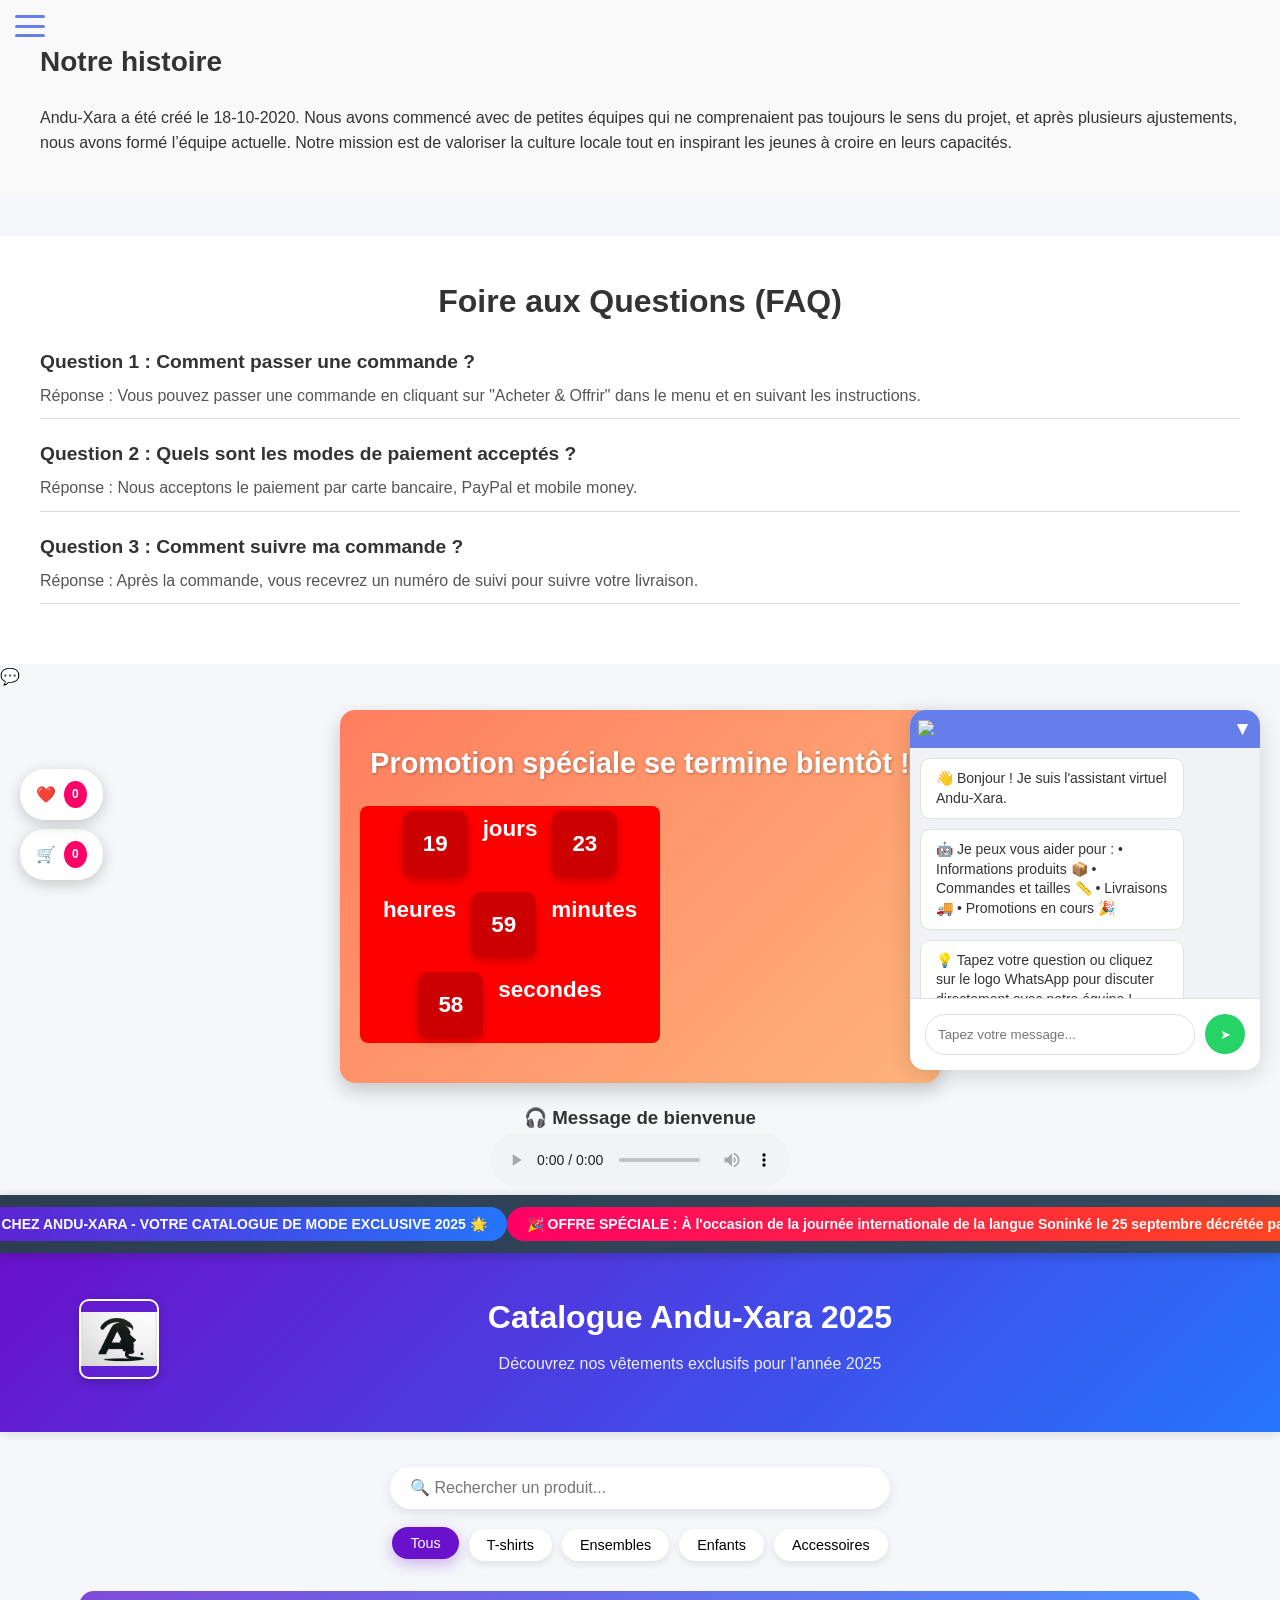
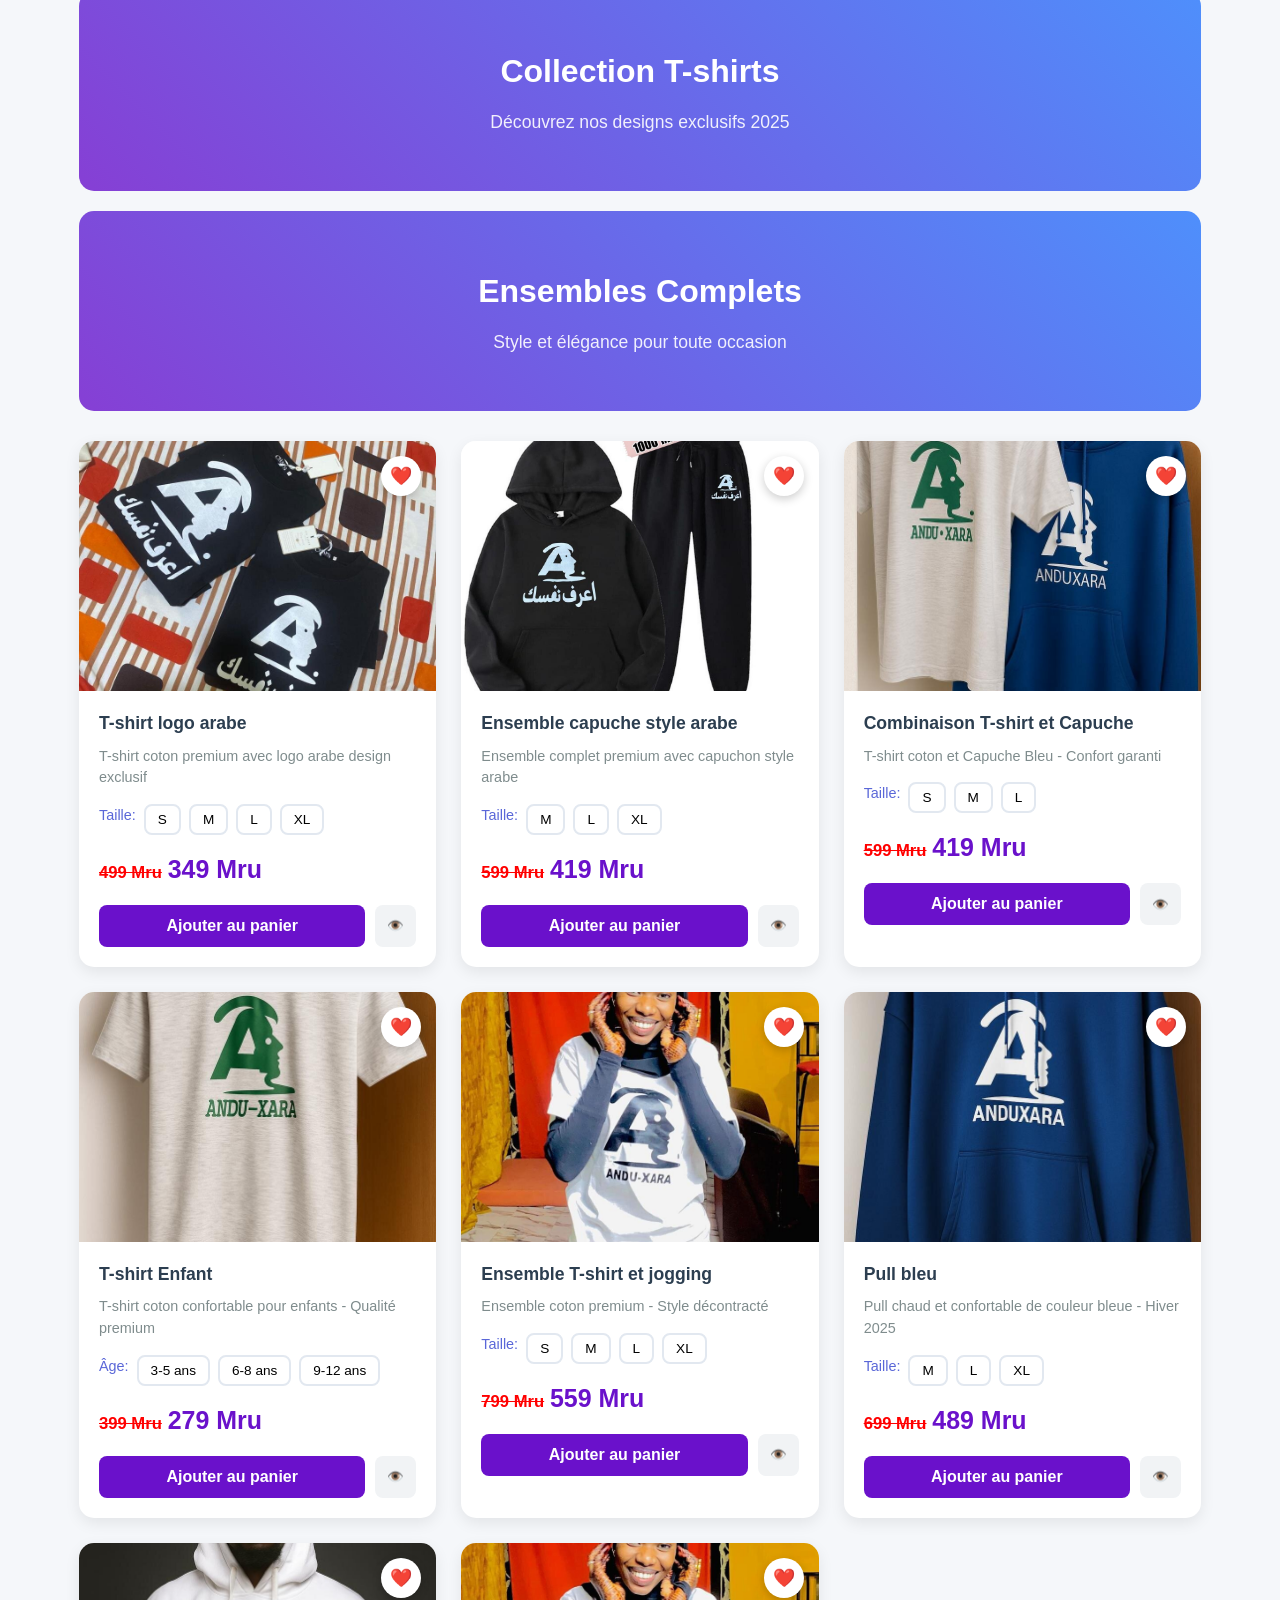
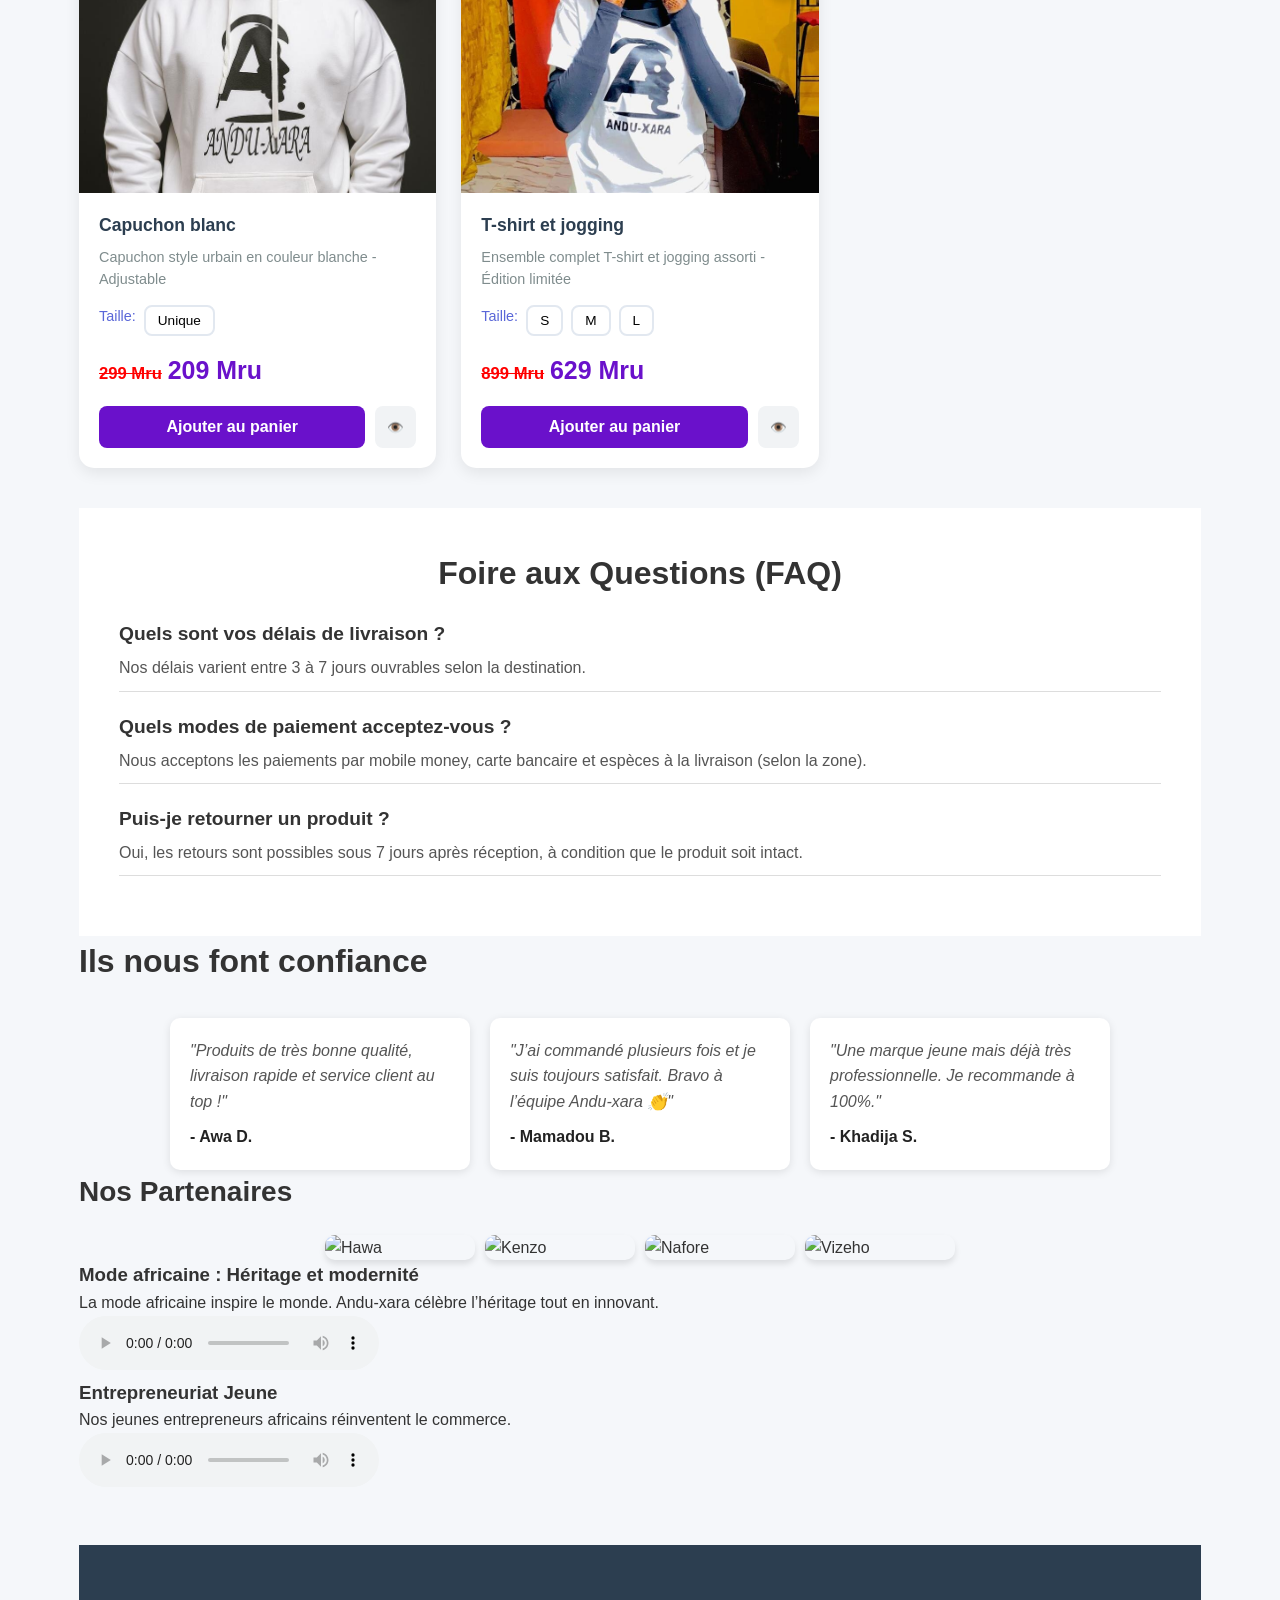
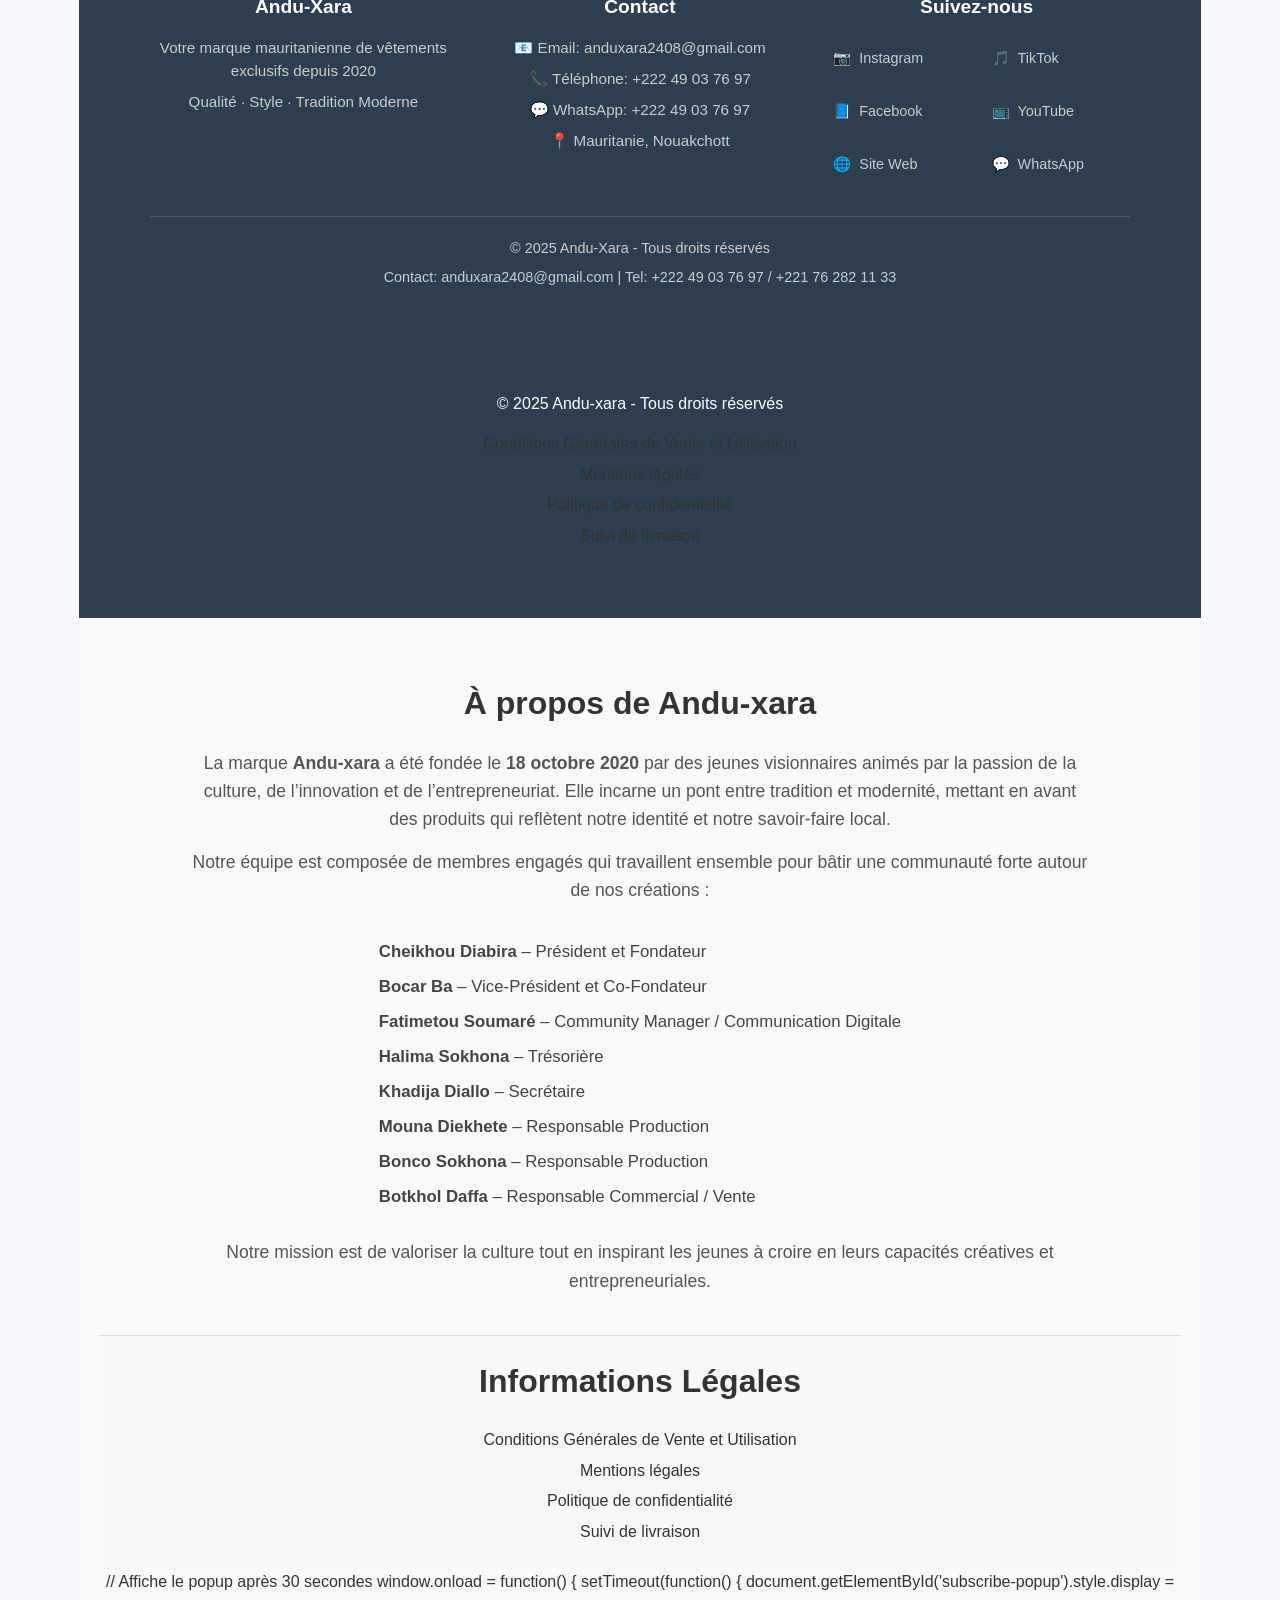
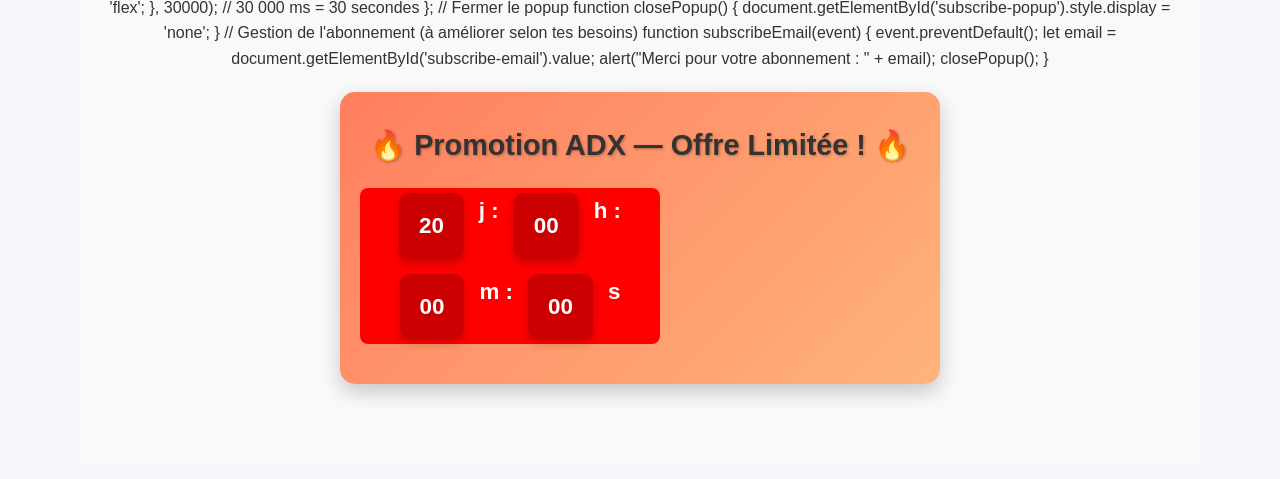
==== commit bb243560: "Update index.html" ====
--- a/index.html
+++ b/index.html
@@ -3003,31 +3003,5 @@
     }
 }
 </style>
-
-<script>
-  // Compteur promotion 20 jours
-  const duration = 20 * 24 * 60 * 60 * 1000; // 20 jours en ms
-  let endDate = new Date().getTime() + duration;
-
-  const countdown = setInterval(() => {
-    const now = new Date().getTime();
-    const distance = endDate - now;
-
-    const days = Math.floor(distance / (1000*60*60*24));
-    const hours = Math.floor((distance % (1000*60*60*24)) / (1000*60*60));
-    const minutes = Math.floor((distance % (1000*60*60)) / (1000*60));
-    const seconds = Math.floor((distance % (1000*60)) / 1000);
-
-    document.getElementById("days").innerText = days < 10 ? "0"+days : days;
-    document.getElementById("hours").innerText = hours < 10 ? "0"+hours : hours;
-    document.getElementById("minutes").innerText = minutes < 10 ? "0"+minutes : minutes;
-    document.getElementById("seconds").innerText = seconds < 10 ? "0"+seconds : seconds;
-
-    if(distance < 0){
-      clearInterval(countdown);
-      document.querySelector(".promo-countdown").innerHTML = "<h2>🎉 La promotion est terminée ! 🎉</h2>";
-    }
-  }, 1000);
-</script>
 </body>
 </html>
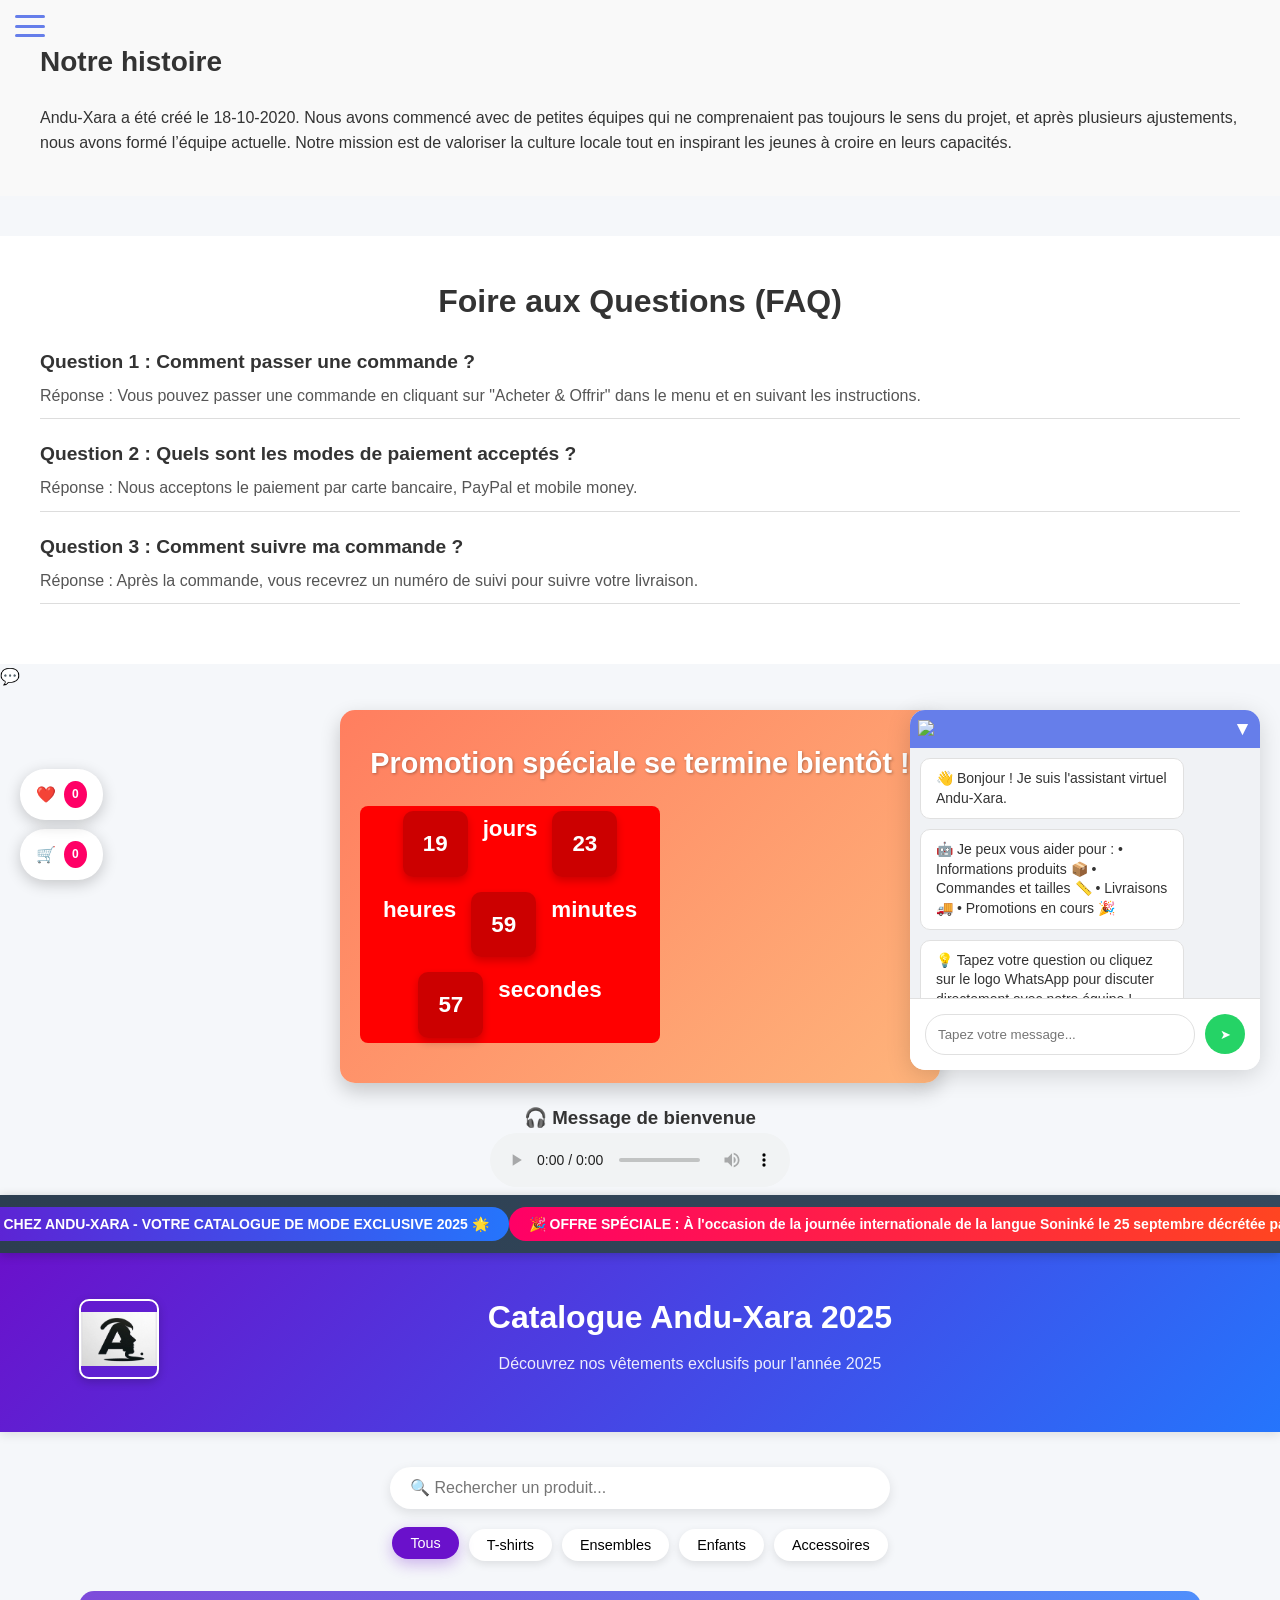
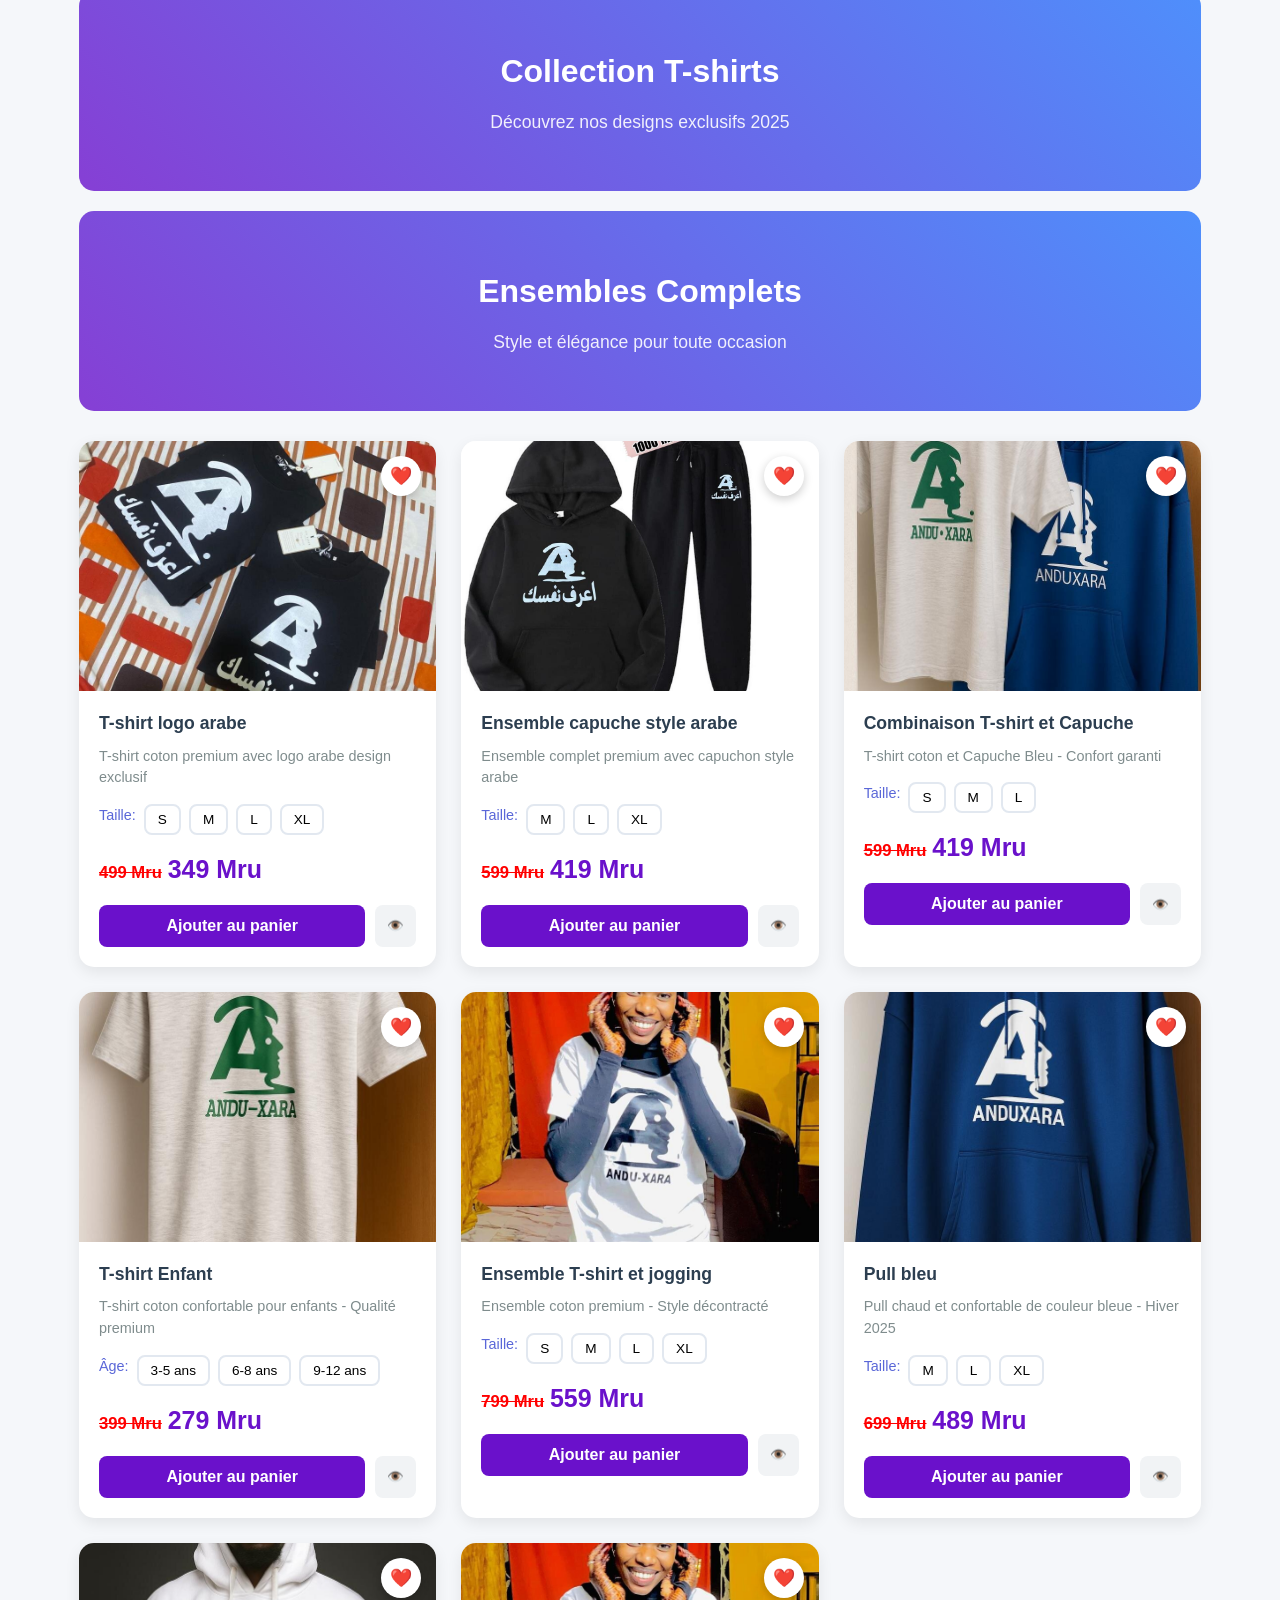
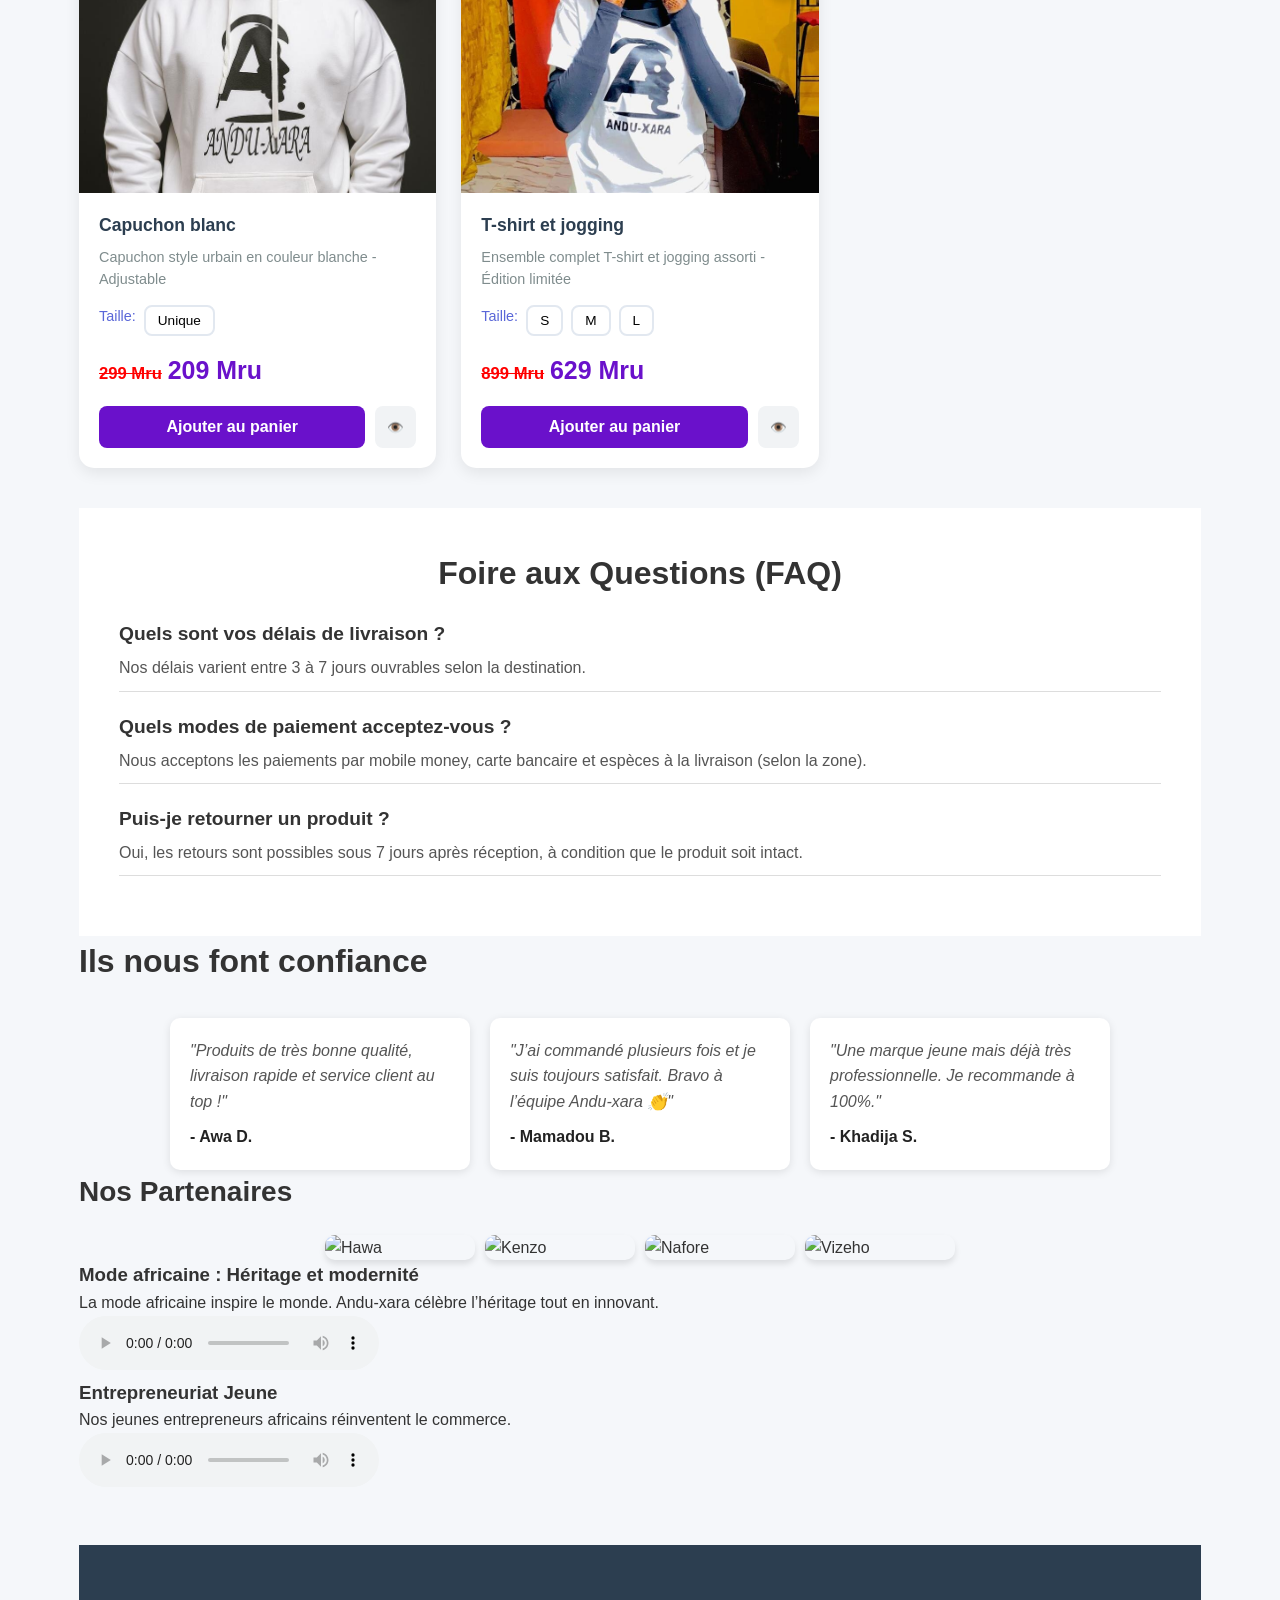
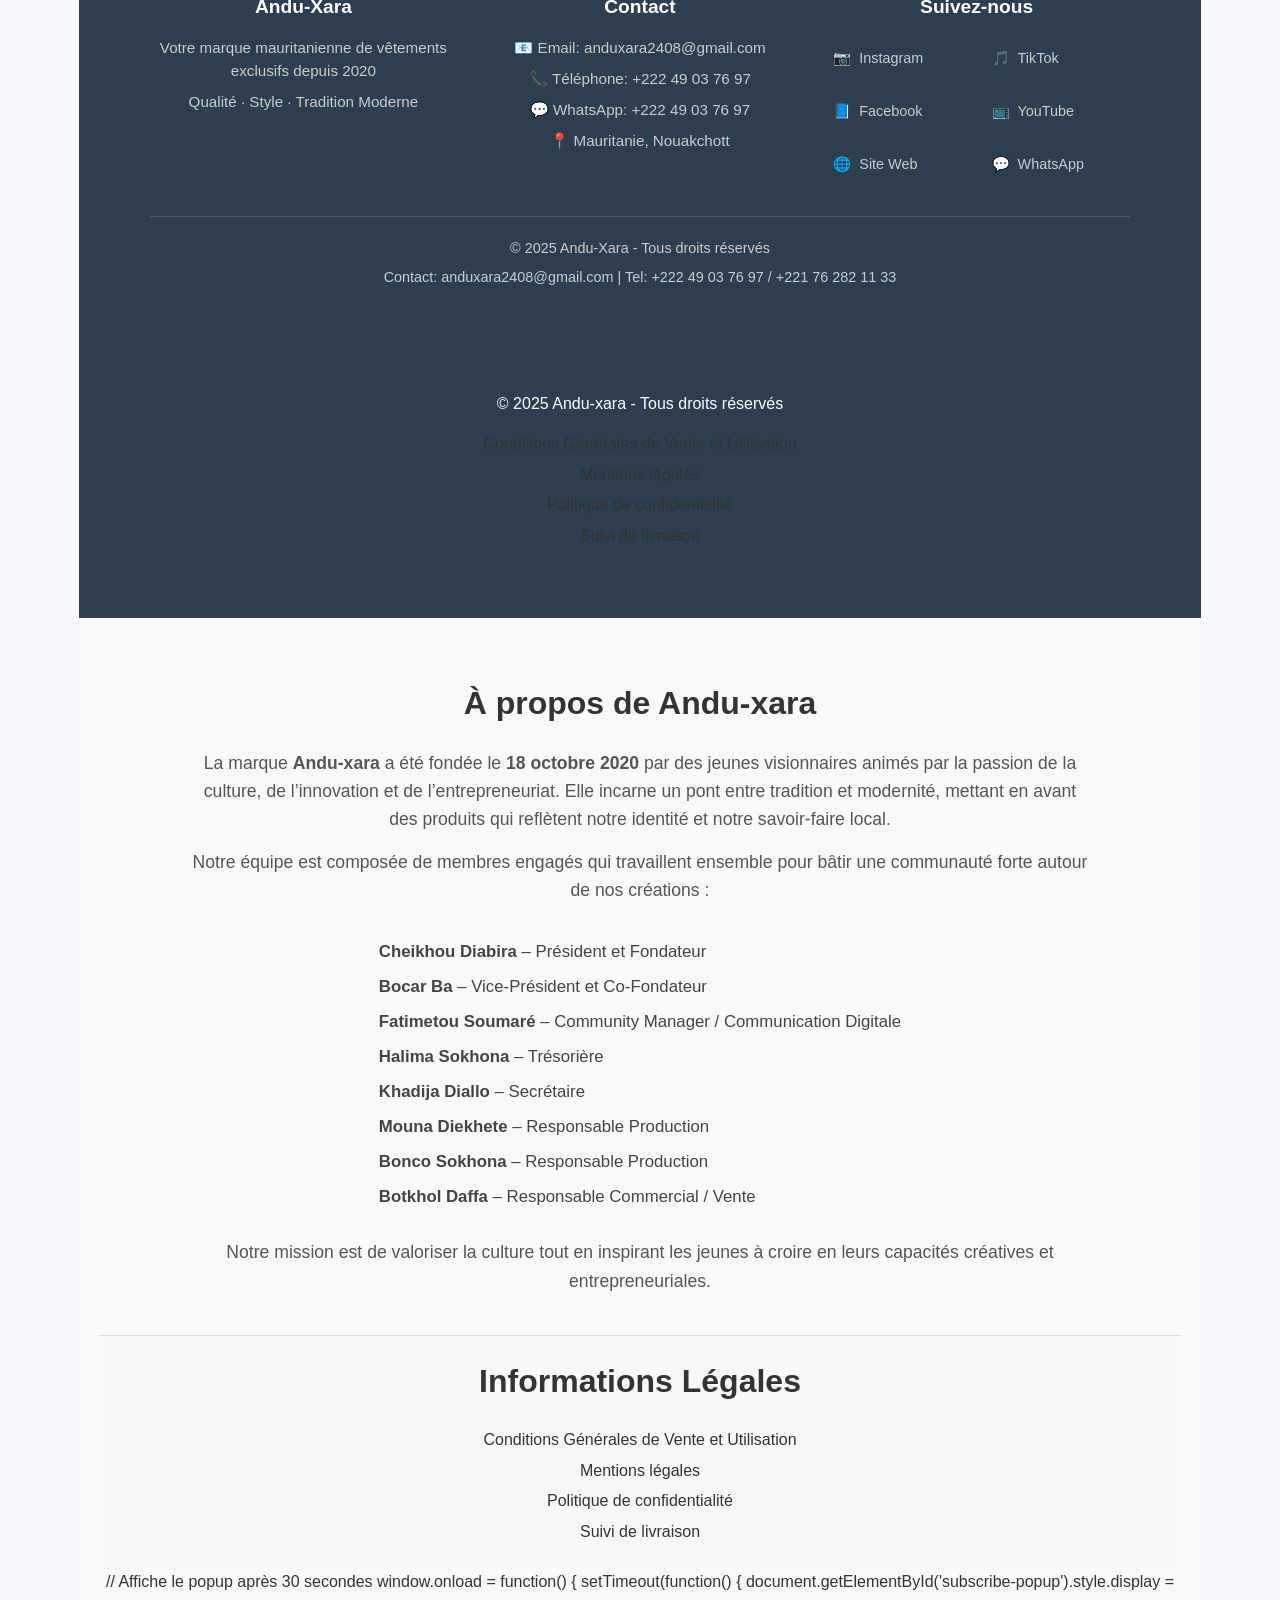
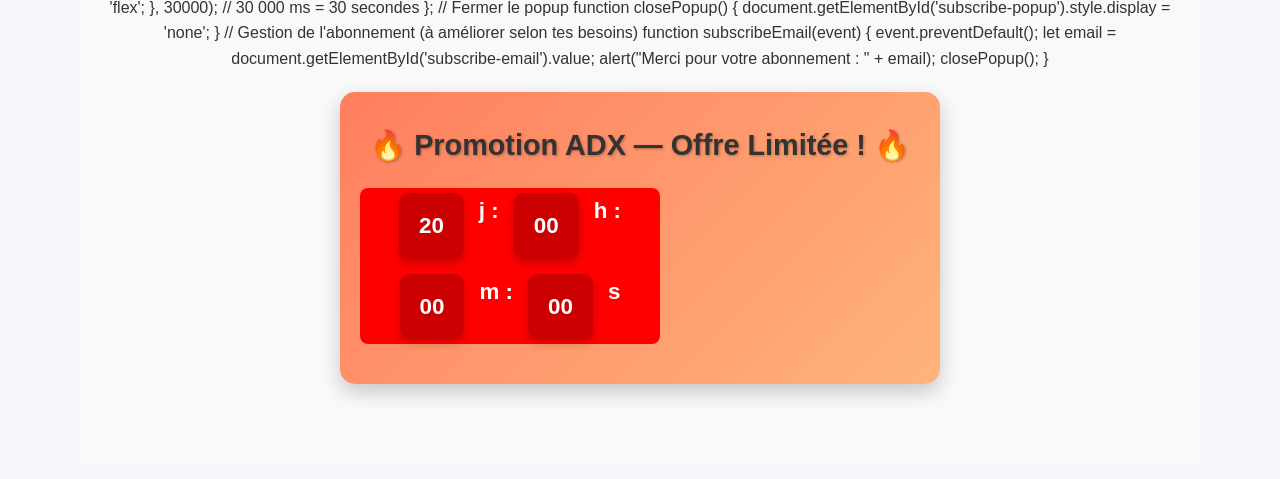
==== commit edb6a9e8: "Update index.html" ====
--- a/index.html
+++ b/index.html
@@ -3002,6 +3002,7 @@
         gap: 10px;
     }
 }
+
 </style>
 </body>
 </html>
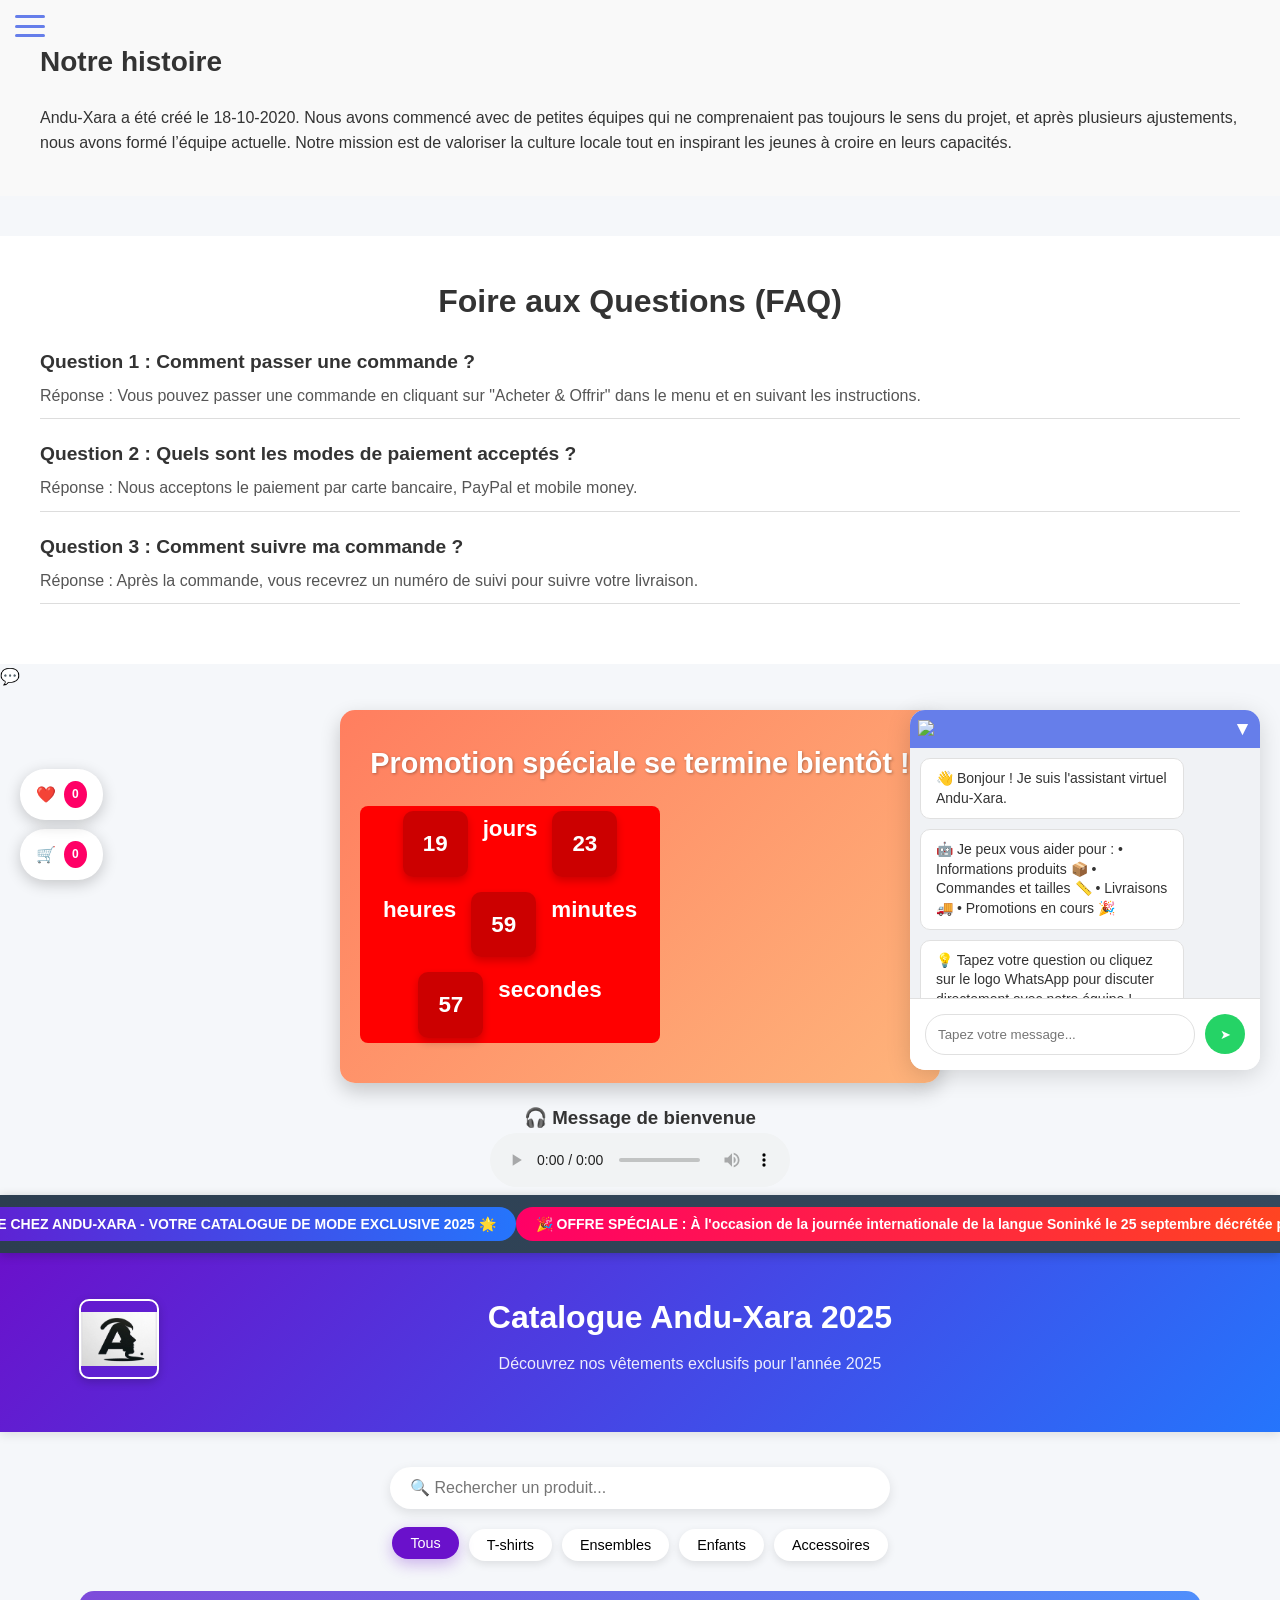
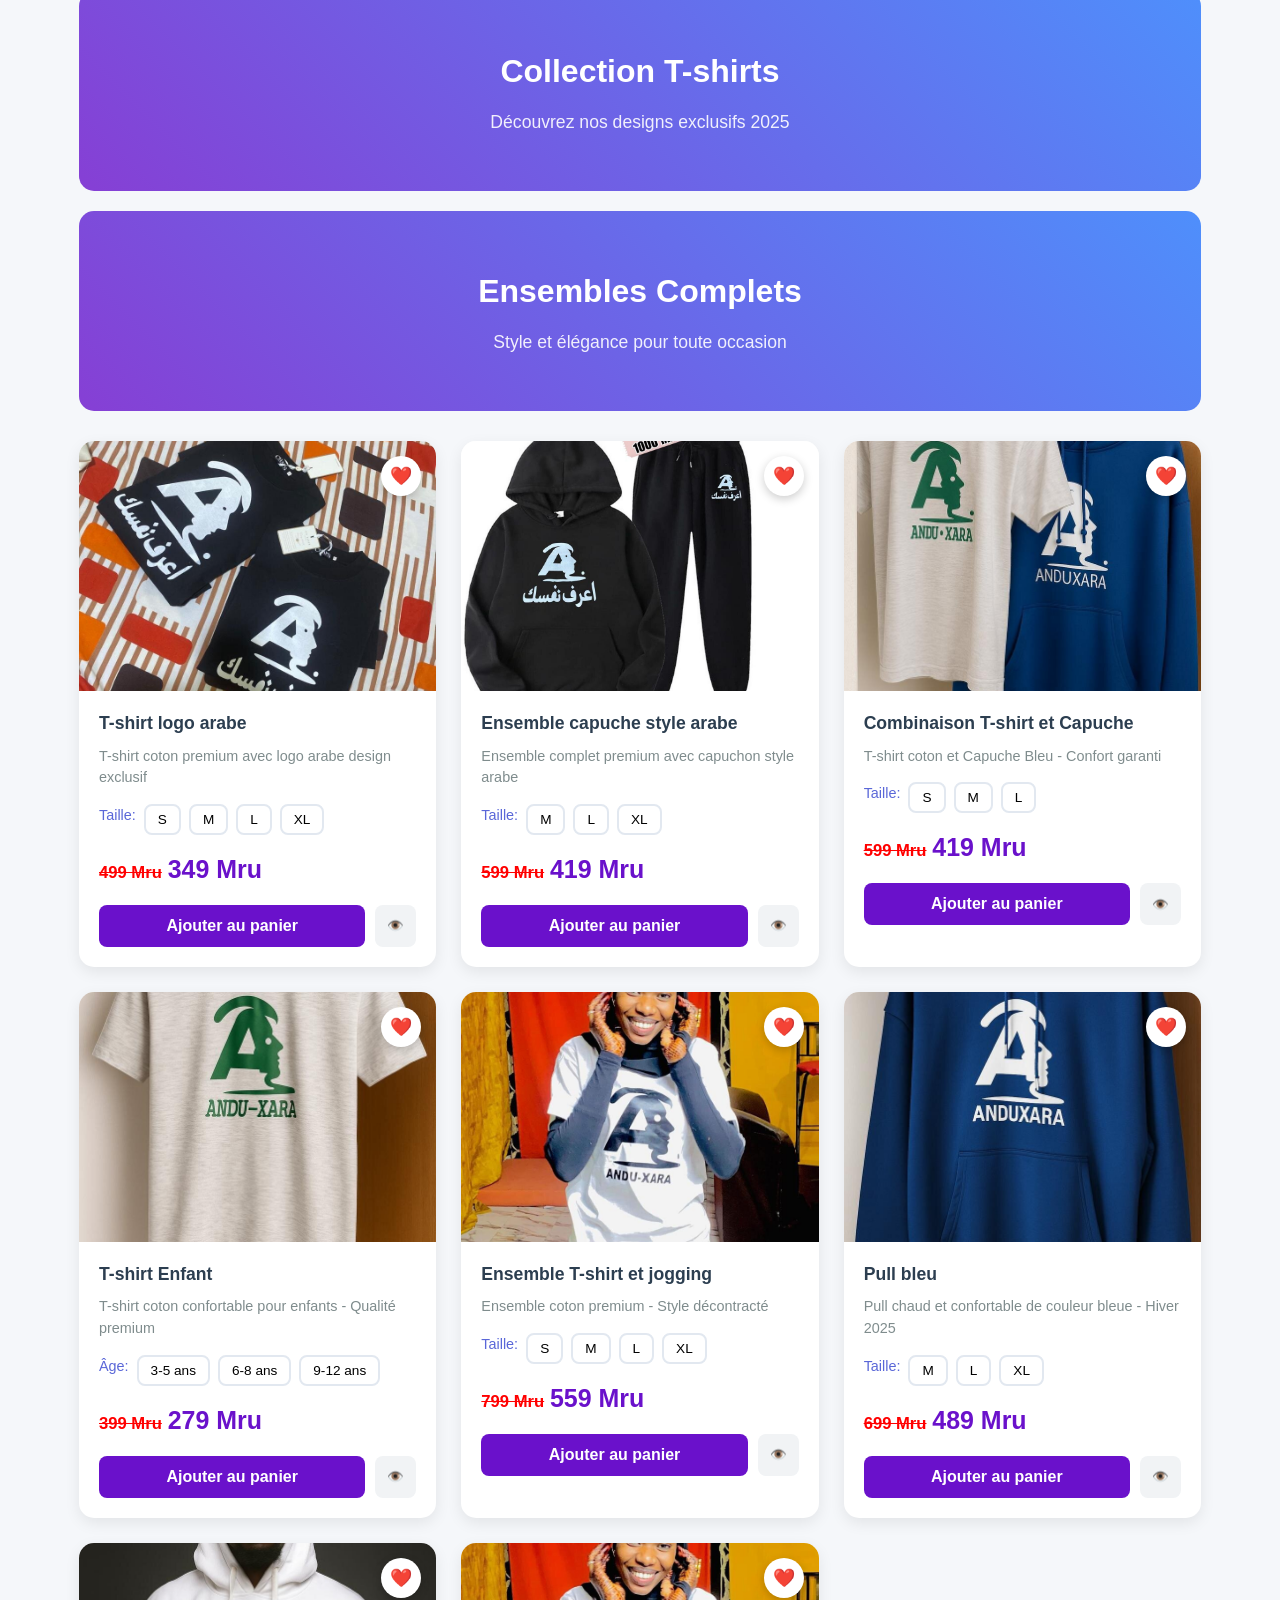
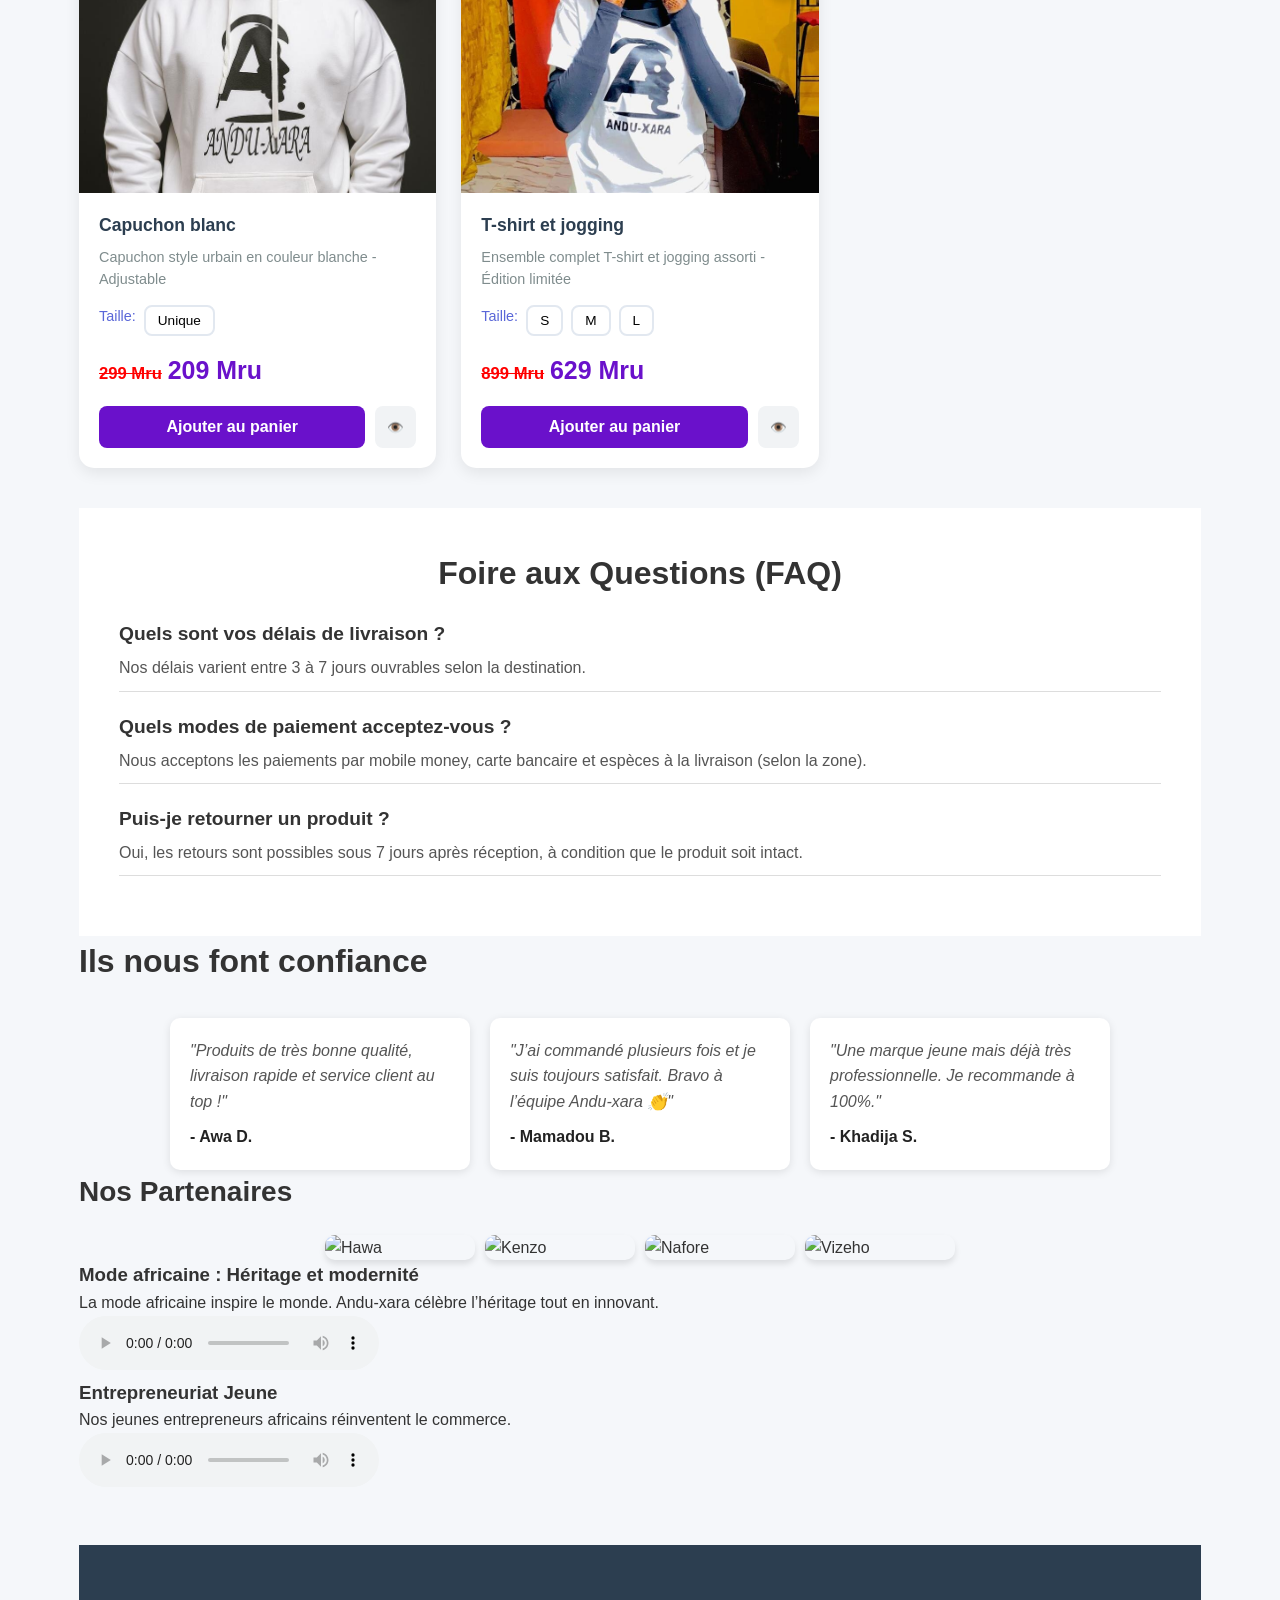
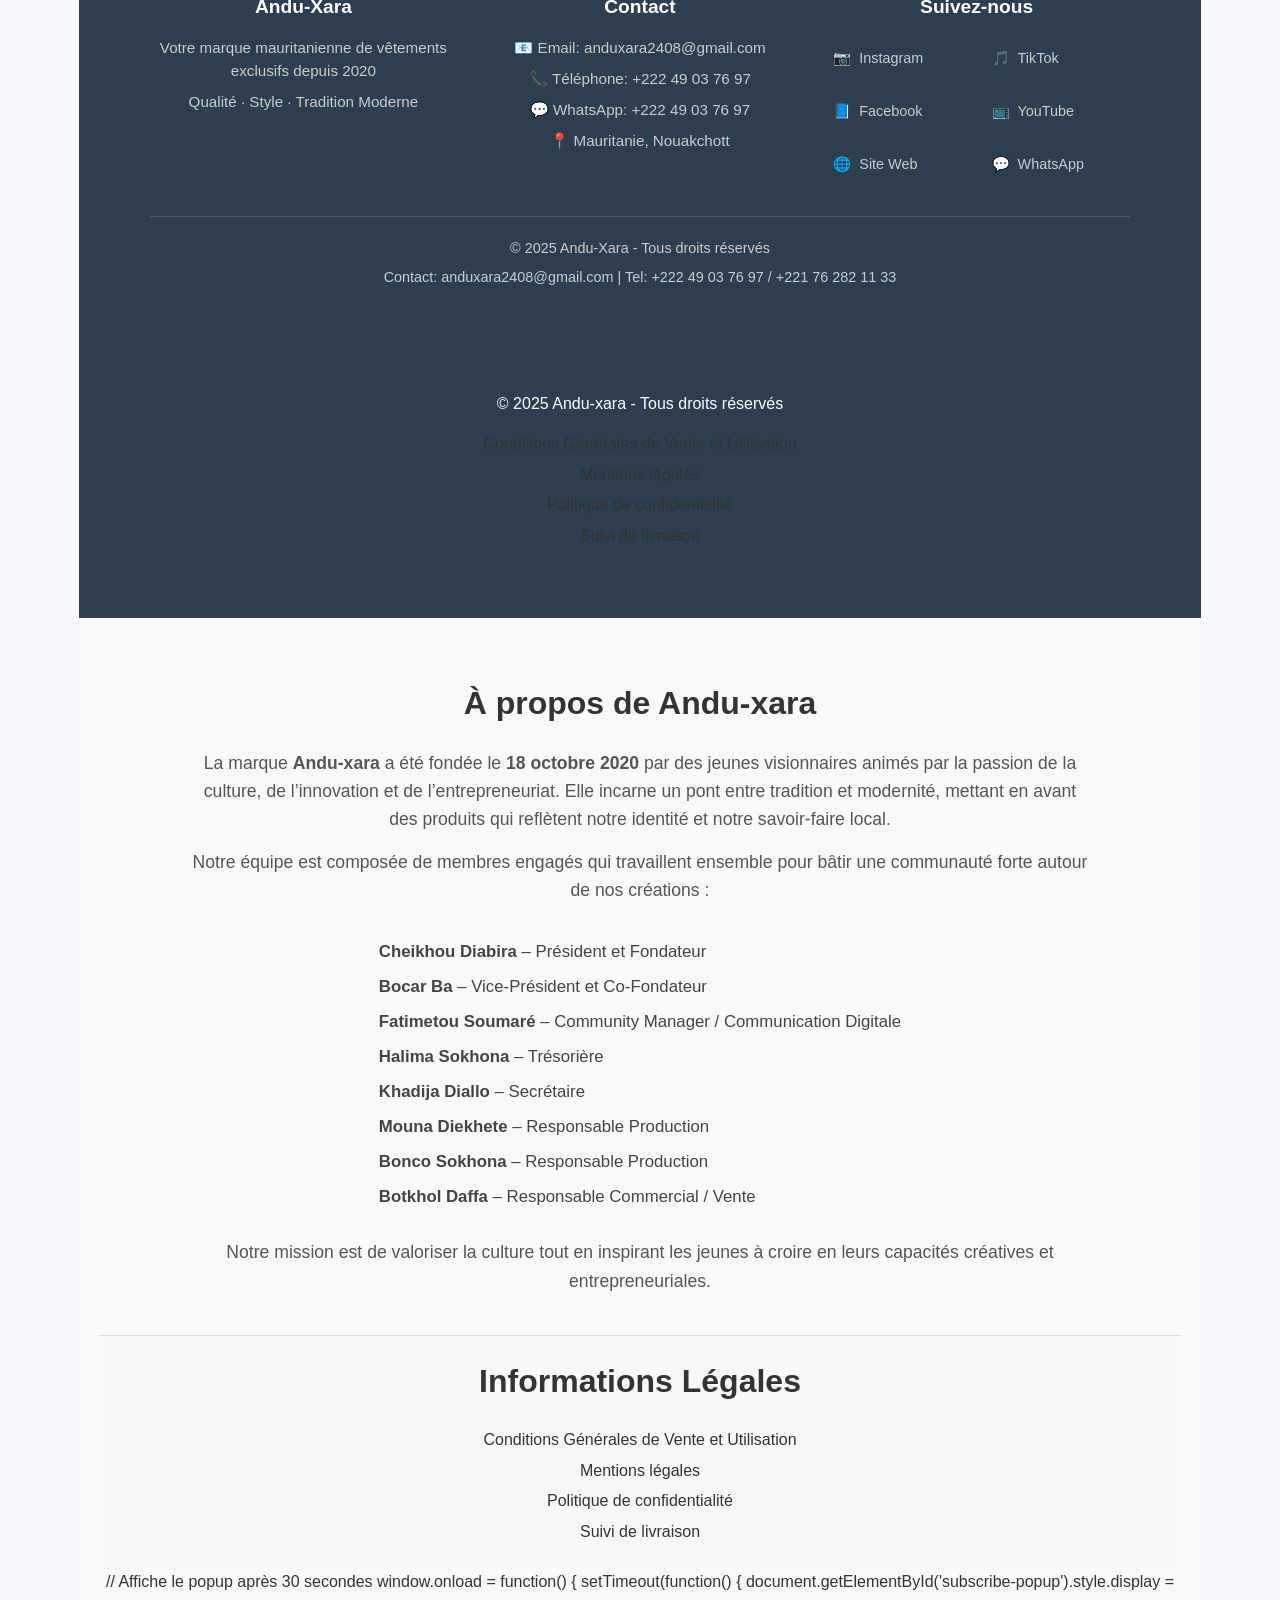
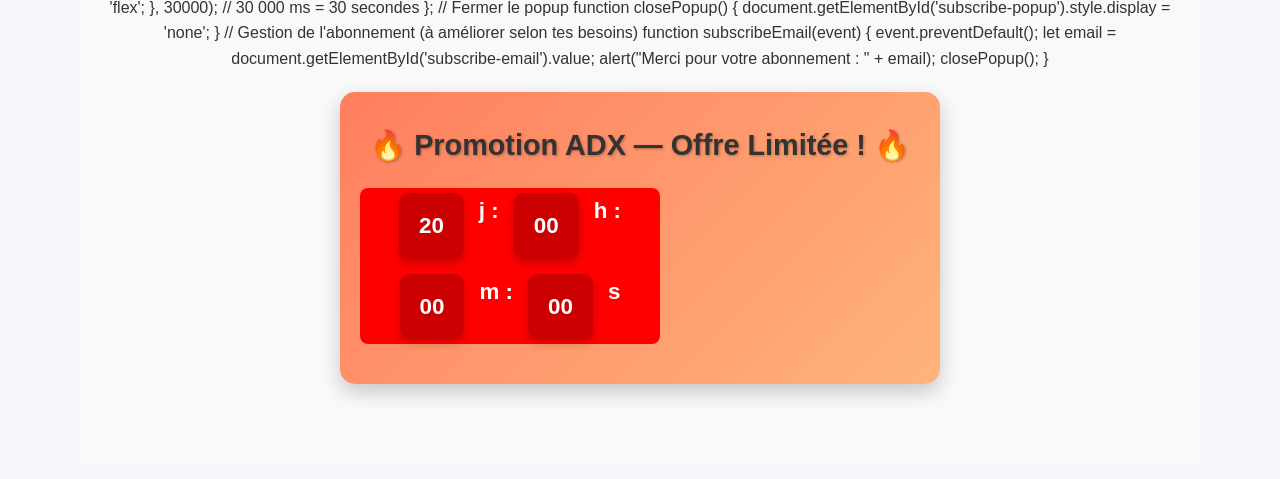
==== commit f097d678: "Update index.html" ====
--- a/index.html
+++ b/index.html
@@ -3002,7 +3002,6 @@
         gap: 10px;
     }
 }
-
 </style>
 </body>
 </html>
